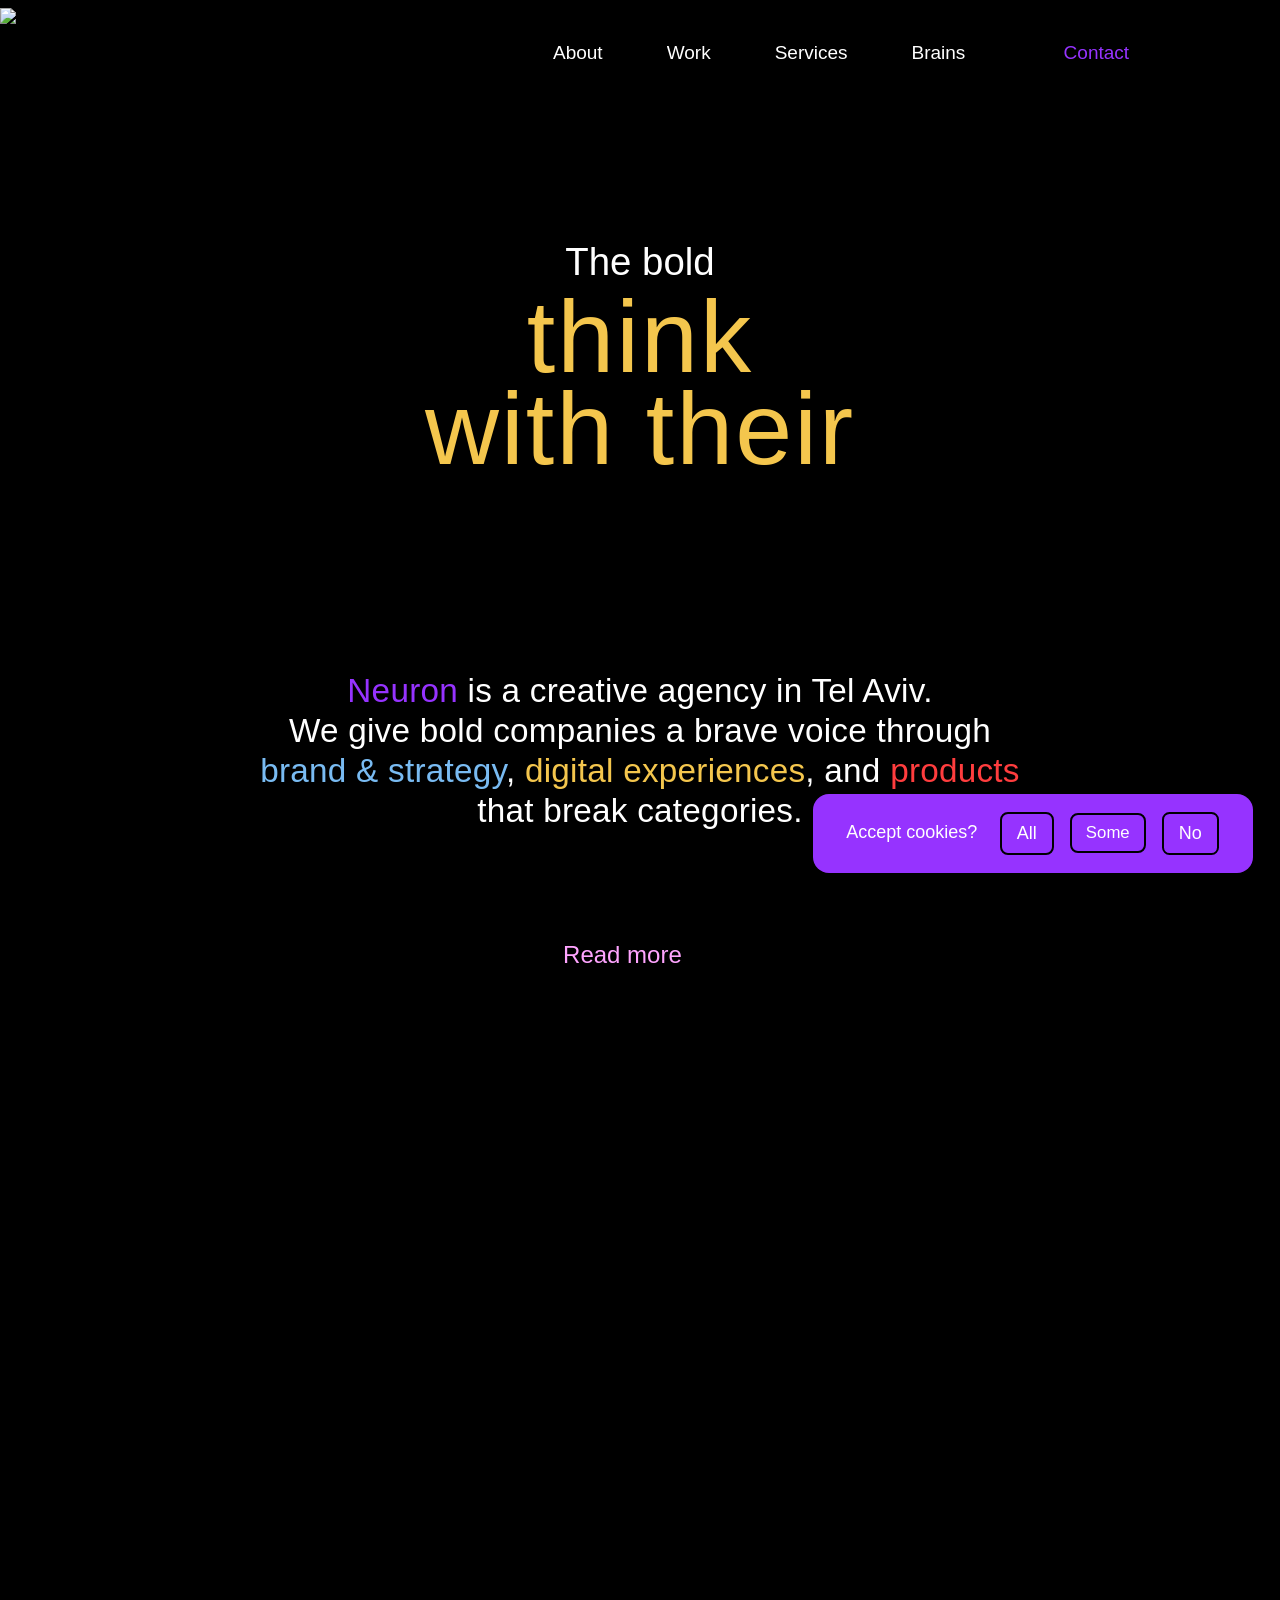
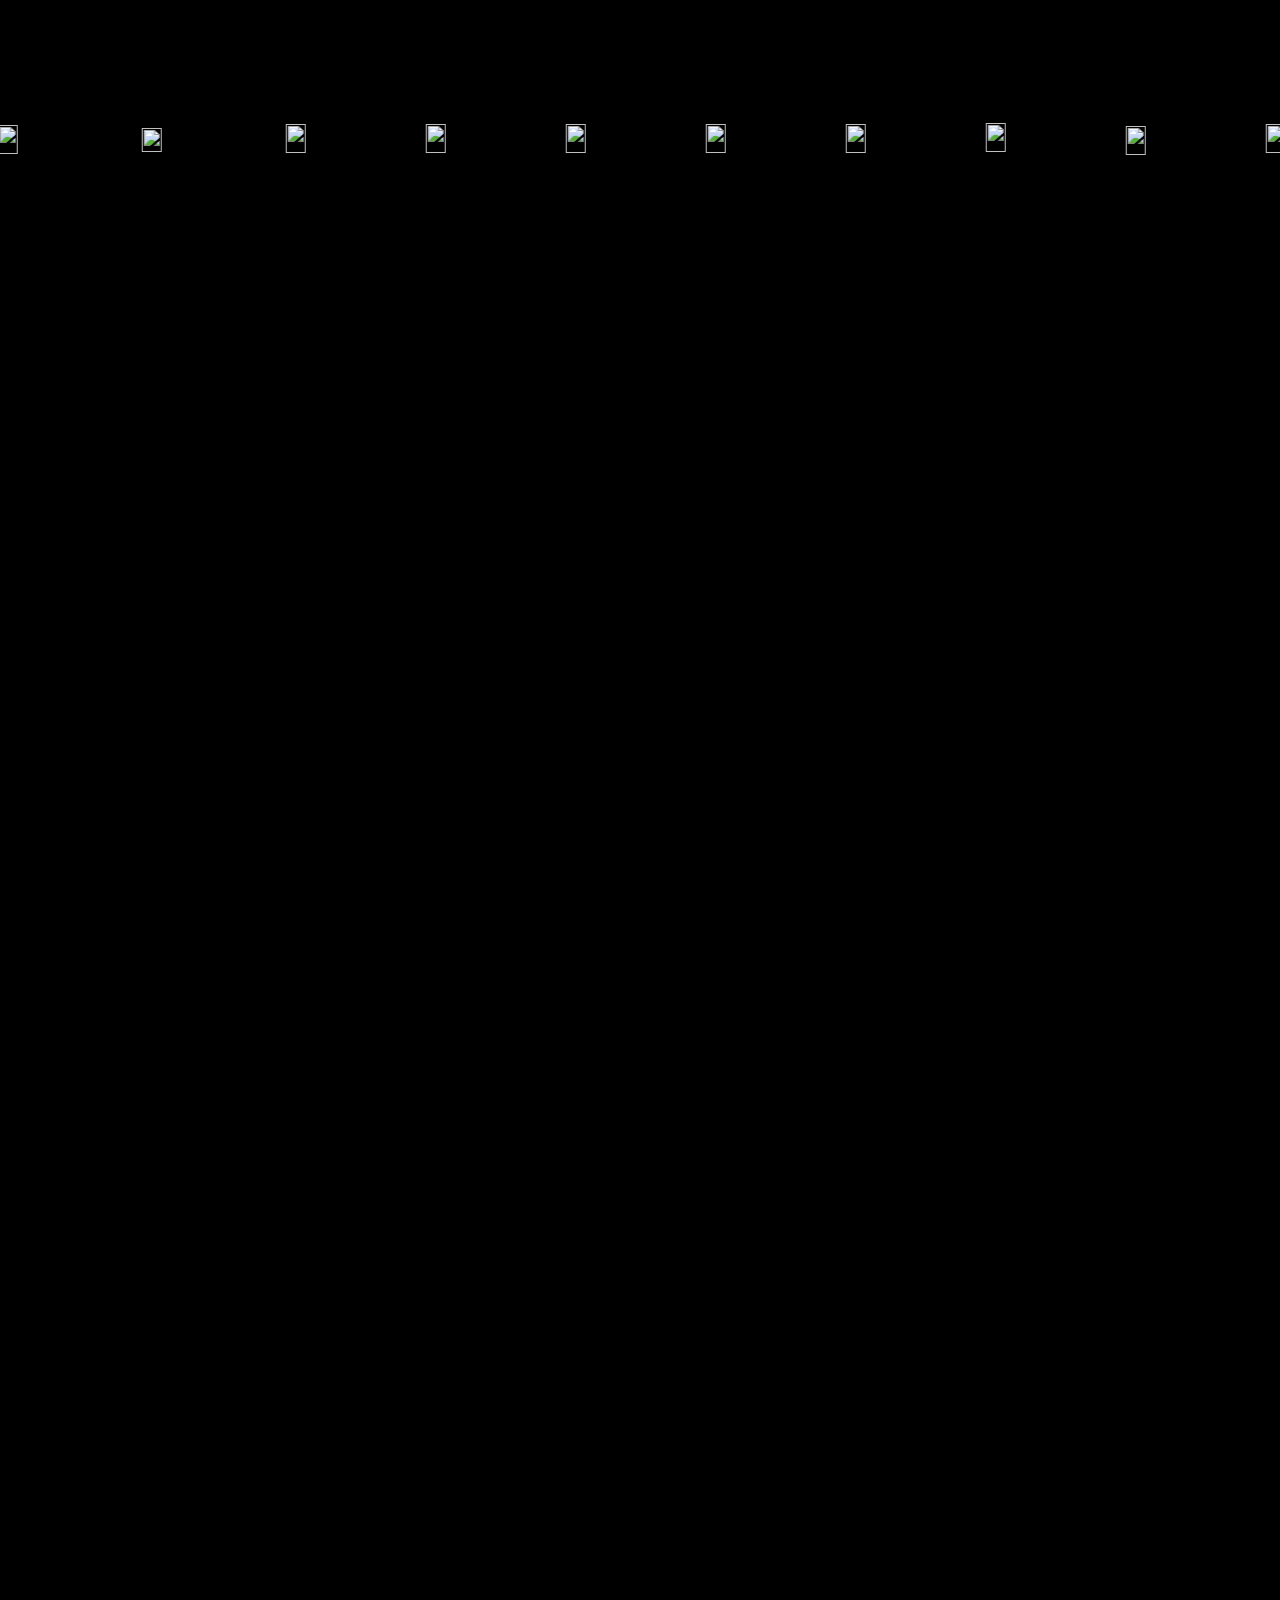
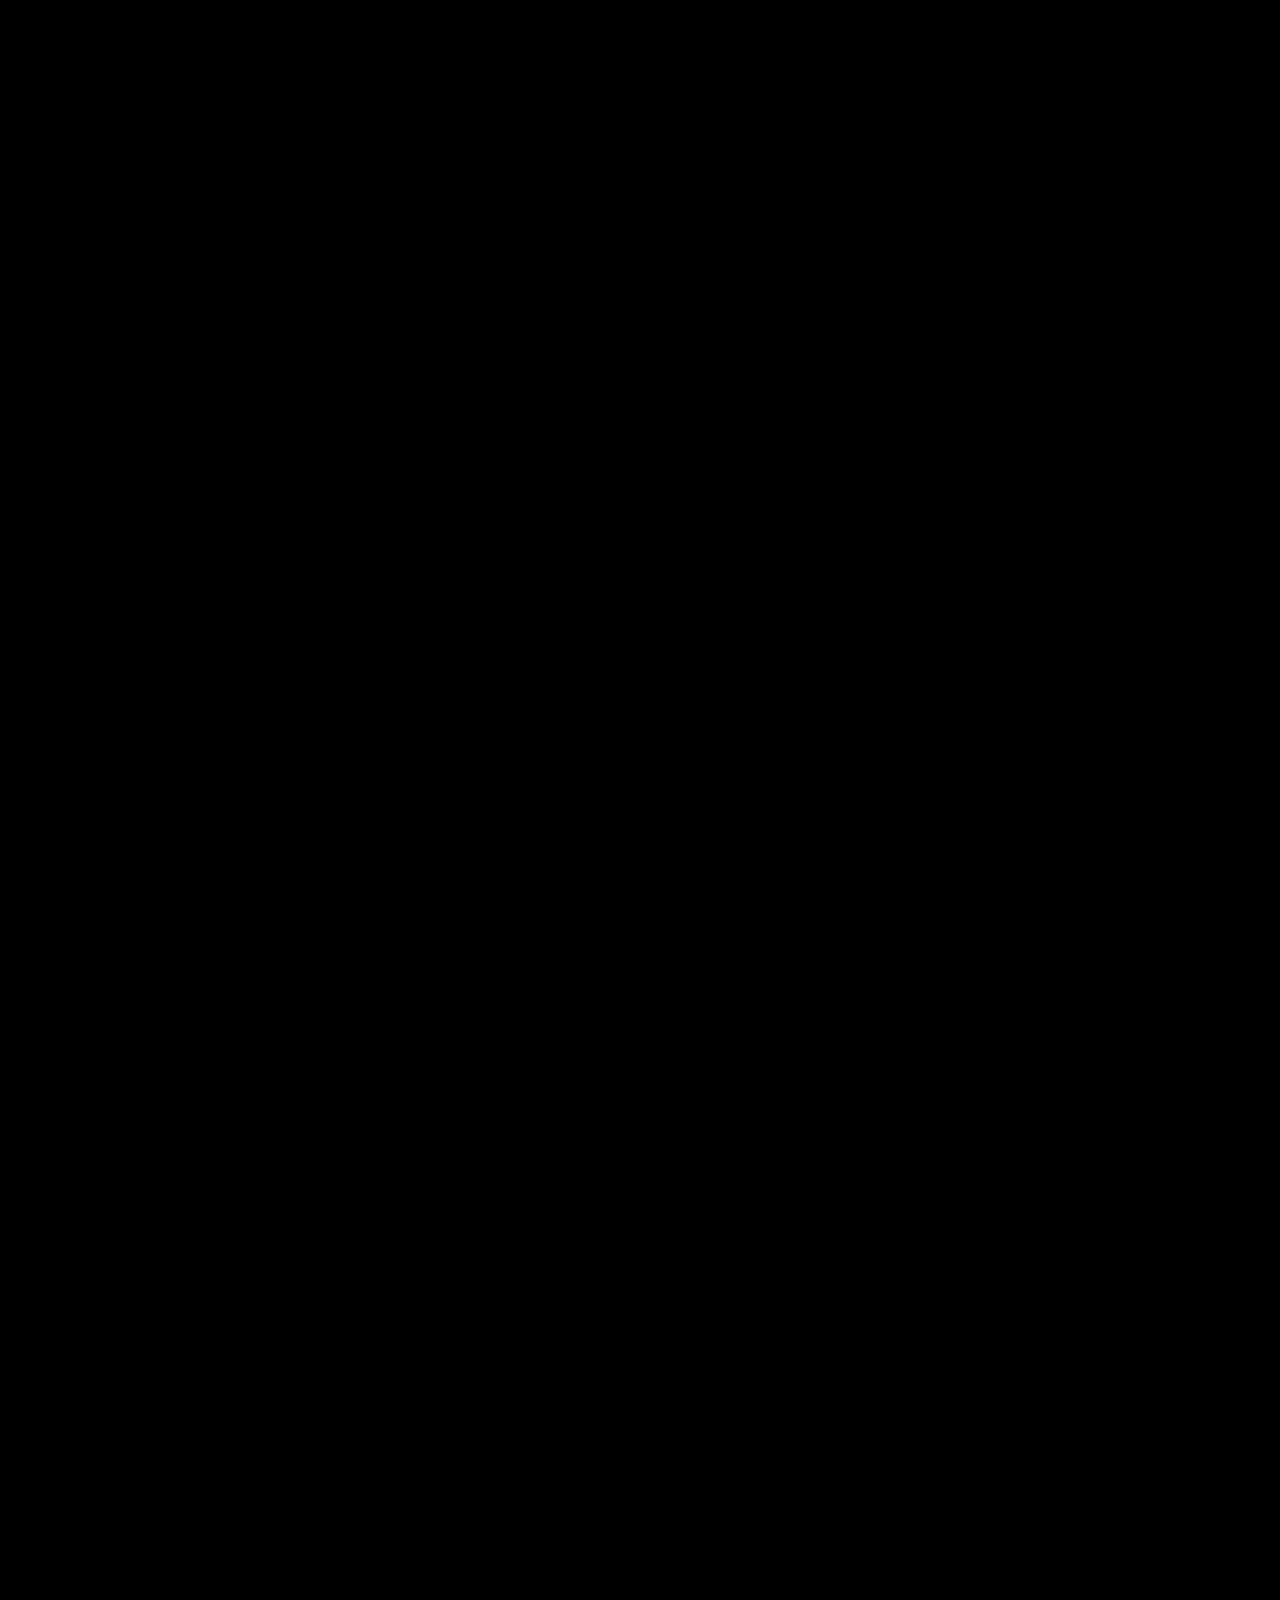
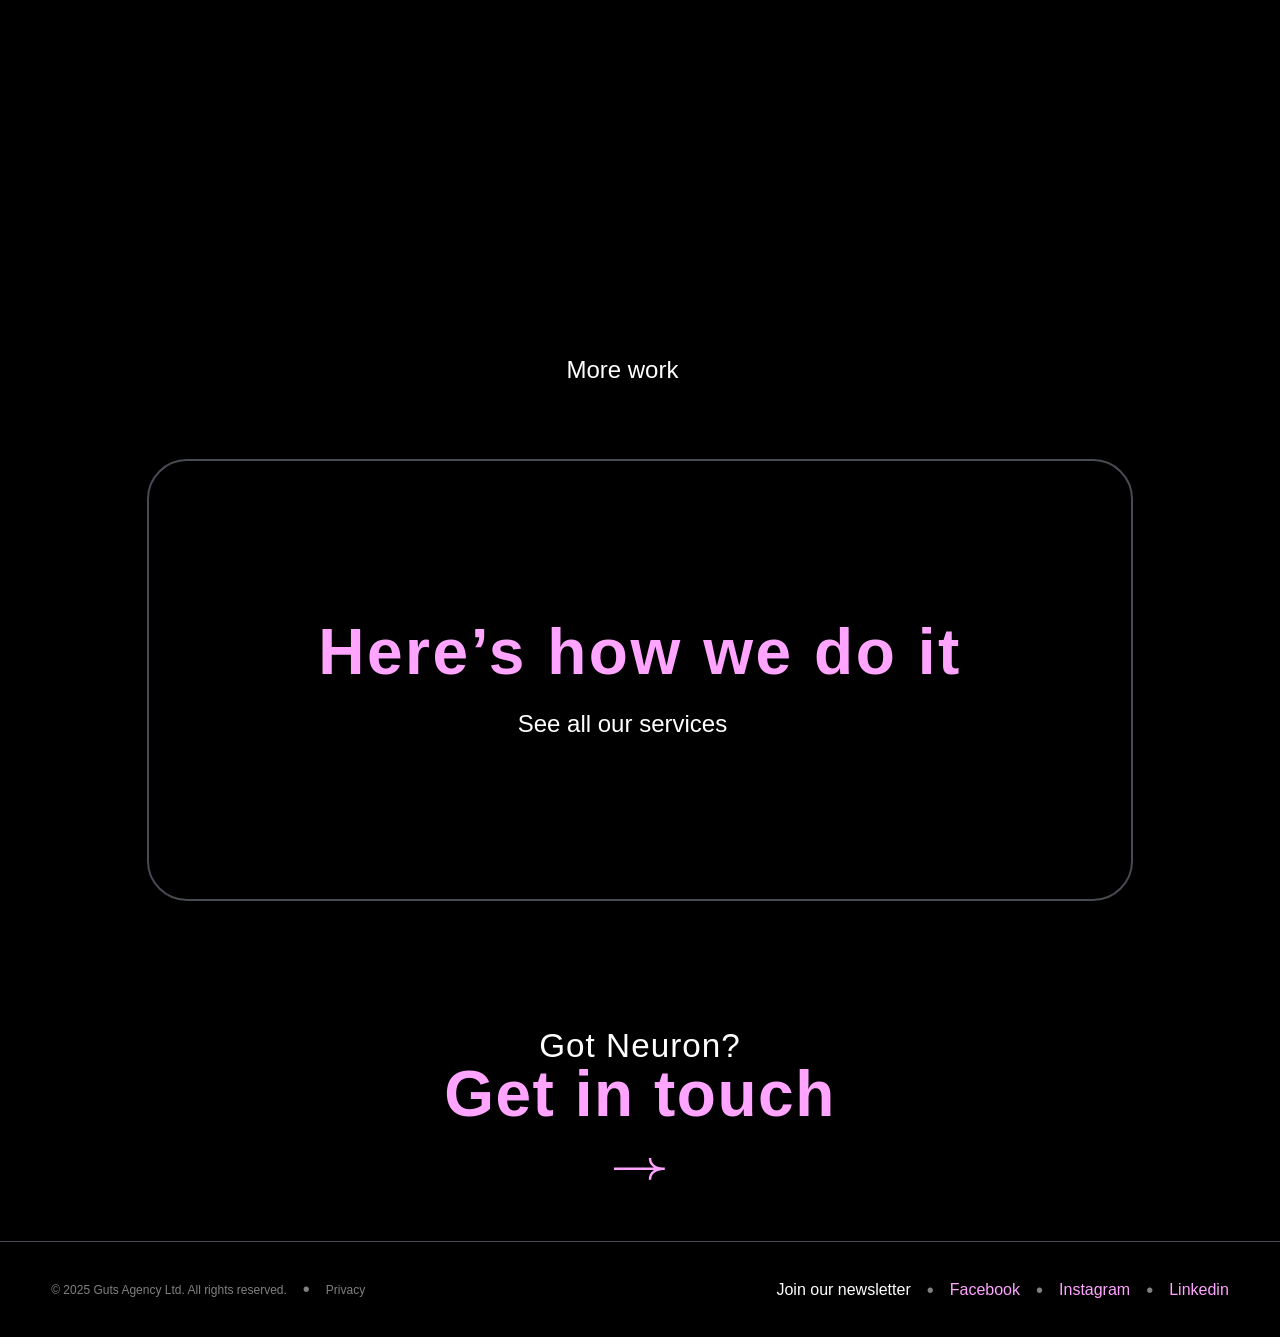
==== index.html @ 6144b33c "أضفت ملفات HTML و CSS و JS الأساسية للموقع" ====
<!DOCTYPE html>
<html data-wf-domain="www.neuron.com" data-wf-page="63ac3777ce1c7dd7caefc311" data-wf-site="6285e77eaf03d3b5e63ee110">

<head>
  <meta charset="utf-8" />
  <title>Neuron | Neurony branding, products, and creative</title>
  <meta
    content="Neuron is a creative  in Tel Aviv. We give bold companies a brave voice through brand &amp; strategy, digital experiences, and products that break categories."
    name="description" />
  <meta content="Neuron  | Neurony branding, products, and creative" property="og:title" />
  <meta
    content="Neuron is a creative  in Tel Aviv. We give bold companies a brave voice through brand &amp; strategy, digital experiences, and products that break categories."
    property="og:description" />
  <meta
    content="https://cdn.prod.website-files.com/6285e77eaf03d3b5e63ee110/63b3013b51c90ab93567d6e2_share_img-homepage.jpg"
    property="og:image" />
  <meta content="Neuron  | Neurony branding, products, and creative" property="twitter:title" />
  <meta
    content="Neuron is a creative  in Tel Aviv. We give bold companies a brave voice through brand &amp; strategy, digital experiences, and products that break categories."
    property="twitter:description" />
  <meta property="twitter:image" />
  <meta property="og:type" content="website" />
  <meta content="summary_large_image" name="twitter:card" />
  <meta content="width=device-width, initial-scale=1" name="viewport" />
  <meta content="google-site-verification=HWVooDRcCNXspdH5aUqvcR4MSFHI0IQrtNhfMqhxkMk"
    name="google-site-verification" />
  <meta content="Webflow" name="generator" />
  <link href="assets/css/guts-agency.webflow.shared.c053893ec.css" rel="stylesheet" type="text/css" />
  <script
    type="text/javascript">!function (o, c) { var n = c.documentElement, t = " w-mod-"; n.className += t + "js", ("ontouchstart" in o || o.DocumentTouch && c instanceof DocumentTouch) && (n.className += t + "touch") }(window, document);</script>
  <link href="assets/images/png/629928ba2c8aa362a0d4c4de_Frame%204809543032.png" rel="shortcut icon"
    type="image/x-icon" />
  <link href="assets/images/png/629928bcb7e9b66288d59b13_Frame%2048095430256.png" rel="apple-touch-icon" />
  <script async="" src="https://www.googletagmanager.com/gtag/js?id=G-NE42C6LB3F"></script>
  <script
    type="text/javascript">window.dataLayer = window.dataLayer || []; function gtag() { dataLayer.push(arguments); } gtag('js', new Date()); gtag('config', 'G-NE42C6LB3F', { 'anonymize_ip': false });</script>
  <script>(function (w, d, s, l, i) {
      w[l] = w[l] || []; w[l].push({
        'gtm.start':
          new Date().getTime(), event: 'gtm.js'
      }); var f = d.getElementsByTagName(s)[0],
        j = d.createElement(s), dl = l != 'dataLayer' ? '&l=' + l : ''; j.async = true; j.src =
          'https://www.googletagmanager.com/gtm.js?id=' + i + dl; f.parentNode.insertBefore(j, f);
    })(window, document, 'script', 'dataLayer', 'GTM-M6JZJZ2');</script>

  <meta name="facebook-domain-verification" content="a6b3c4kss7ytkvg7rxqf8xr270u40v" />

  <script async src="assets/js/fs-cc.js"></script>

  <style>
    /*width*/
    ::-webkit-scrollbar {
      width: 8px;
    }

    /*track*/
    ::-webkit-scrollbar-track {
      background: rgba(73, 75, 82);
    }

    /*thumb*/
    ::-webkit-scrollbar-thumb {
      background: rgb(128, 128, 128);
      border-radius: 25px;
    }
  </style>

  <img src="https://tracker.metricool.com/c3po2bfb.png?hash=43a7fb3f781660a9ca2c0568c148676b" />

  <meta name="google-site-verification" content="YXSY5AWu3lW11X3FQweHPdbFUGj7ex2582zAkmVRCrk" />

  <script async src="assets/js/fs-cc.js"></script>
</head>

<body class="body-homepage">
  <div class="hide w-embed">
    <style>
      body {
        -webkit-font-smoothing: antialiased;
        -moz-font-smoothing: antialiased;
        -o-font-smoothing: antialiased;
      }
    </style>
  </div>
  <div class="popups-div">
    <div data-w-id="f47ddc30-2517-854f-769a-cee9635eef1b" style="opacity:0" class="popup-overlay">
      <div data-w-id="de109a48-7e77-6f4d-3b7c-0e753d0c5848" style="opacity:0" class="subscribe-popup">
        <div class="popup-div">
          <div class="div-block-symbol">
            <div class="suns-popyp-text">Join our newsletter</div><a data-w-id="e4c741bc-c71a-f162-c61c-ddf8ae6763eb"
              href="#" class="link-block-18 w-inline-block"><img
                src="assets/images/svg/643c1be29aaee65b8fd0144e_Frame%2048095707.svg" loading="lazy" alt=""
                class="image-86" /></a>
          </div>
          <div class="form-block-popup w-form">
            <form id="wf-form-Subscribe-Form" name="wf-form-Subscribe-Form" data-name="Subscribe Form" action=""
              method="post" class="form-3 navbar" data-wf-page-id="63ac3777ce1c7dd7caefc311"
              data-wf-element-id="de109a48-7e77-6f4d-3b7c-0e753d0c5851"
              data-turnstile-sitekey="0x4AAAAAAAQTptj2So4dx43e"><input class="text-field popup w-input" maxlength="256"
                name="EMAIL" data-name="EMAIL" placeholder="Your email" type="email" id="EMAIL-4" required="" /><input
                type="submit" data-wait="Please wait..." class="subscribe-button popup w-button" value="Subscribe" />
            </form>
            <div class="success-message-5 popup w-form-done">
              <div class="text-block-33">See you in your inbox!</div>
            </div>
            <div class="error-message-5 popup w-form-fail">
              <div class="text-block-34">Email invalid</div>
            </div>
          </div>
        </div>
      </div>
    </div>
    <div fs-cc="banner" class="ck-cookie-w">
      <div class="cookie-modal_component home">
        <div class="cookie-modal_styles w-embed">
          <style>
            .ck-preference__scroll-w::-webkit-scrollbar {
              display: none;
            }

            .ck-preference__scroll-w {
              -ms-overflow-style: none;
              scrollbar-width: none;
            }
          </style>
        </div>
        <div class="cookie-modal_content-wrap is-small">
          <div class="cookie-modal_description home">Accept cookies?</div>
          <div class="cookie-modal_title is-small hide">Cookie Settings</div>
        </div>
        <div class="cookie-modal_button-wrap is-small"><a fs-cc="allow" href="#"
            class="cookie-modal_button w-inline-block">
            <div class="cookie-modal_button_text">All</div>
          </a><a fs-cc="open-preferences" href="#" class="cookie-modal_button is-secondary w-inline-block">
            <div class="cookie-modal_button_text">Some</div>
          </a><a fs-cc="close" href="#" class="cookie-modal_closebutton w-inline-block">
            <div class="cookie-modal_closebutton_line is-left hide"></div>
            <div class="cookie-modal_closebutton_line is-right hide"></div>
            <div class="screenreader-only">Close Cookie Popup</div>
            <div class="cookie-modal_button_text">No</div>
          </a></div>
      </div>
    </div>
  </div>
  <div id="header"></div>

  <div class="menu-button-2 w-nav-button">
    <div class="w-icon-nav-menu"></div>
  </div>
  </div>
  </div>
  </div>
  </div>
  <div class="homepage-hero">
    <div class="div-block-82"><img src="assets/images/svg/63ac70f4dd43e201155d3001_Line%20237%20(Stroke).svg"
        loading="lazy" data-w-id="7e528644-def8-d19f-998b-b3ced5d57105" alt="" class="image-64" />
      <div class="text-block-44">The bold</div><img
        src="assets/images/svg/63ac7106eb96a7dc8caea98f_Group%2048095541.svg" loading="lazy"
        data-w-id="aa144391-07c1-2f36-90ad-71f61aaa7dfb" alt="" class="image-65" />
    </div>
    <div class="text-block-2">think<br />with their</div><img
      src="assets/images/svg/63563d73afc166bb780d049f_logo-guts-large.svg" loading="lazy" alt="" class="image-61" /><img
      src="assets/images/svg/6285ff8e417d9c4353bde761_Logo-Guts%20G.svg" loading="lazy" alt="" class="image" /><img
      src="assets/images/svg/6285ff8e417d9c4353bde761_Logo-Guts%20G.svg" loading="lazy" alt=""
      class="image image-26" /><img src="assets/images/svg/6285ff8e417d9c4353bde761_Logo-Guts%20G.svg" loading="lazy"
      alt="" class="image" />
    <div class="circules_hero" data-w-id="9e13a3cc-4a0a-d4df-40f4-31519acc317b" data-animation-type="lottie"
      data-src="https://cdn.prod.website-files.com/6285e77eaf03d3b5e63ee110/6358fdd23c2bb803232effab_circles_hero.json"
      data-loop="1" data-direction="1" data-autoplay="1" data-is-ix2-target="0" data-renderer="svg" data-duration="0">
    </div>
    <div class="circules_hero mobile" data-w-id="31258e6b-8c16-a76a-8639-816a9cb51745" data-animation-type="lottie"
      data-src="https://cdn.prod.website-files.com/6285e77eaf03d3b5e63ee110/635a689e5f1f0a3512b09b77_circles_hero_mobile.json"
      data-loop="1" data-direction="1" data-autoplay="1" data-is-ix2-target="0" data-renderer="svg" data-duration="0">
    </div>
    <div class="hero-zigzag-lottie" data-w-id="a02ef040-a23f-87f7-de80-a20c82321135" data-animation-type="lottie"
      data-src="https://cdn.prod.website-files.com/6285e77eaf03d3b5e63ee110/6395fefd3a8b11bebb47b37c_guts%20homepage%20hero%20lottie%20zigzag.json"
      data-loop="1" data-direction="1" data-autoplay="1" data-is-ix2-target="0" data-renderer="svg"
      data-default-duration="4" data-duration="0"></div>
    <div class="hero-zigzag-lottie mobile" data-w-id="95bff94b-a8a3-61d2-6eae-7d3f530ab3f4" data-animation-type="lottie"
      data-src="https://cdn.prod.website-files.com/6285e77eaf03d3b5e63ee110/6395fe99883c859efee24d08_guts%20homepage%20hero%20lottie%20zigzag.json"
      data-loop="1" data-direction="1" data-autoplay="1" data-is-ix2-target="0" data-renderer="svg" data-duration="0">
    </div>
  </div>
  <div class="section-3">
    <div class="div-block-92">
      <h1 class="text-block-5"><span class="text-span-4">Neuron</span> is a creative agency in Tel Aviv.<br />We give
        bold
        companies a brave voice through<span class="text-span-3"> brand &amp; strategy</span>, <span
          class="text-span-2">digital experiences</span>, and <span class="text-span">products</span> that break
        categories.</h1>
      <div class="text-block-5 mobile"><span class="text-span-4">Neuron</span> is a creative agency<br /> in Tel Aviv.
        We
        give bold companies a brave voice through<span class="text-span-3"> brand &amp; strategy</span>, <span
          class="text-span-2">digital experiences</span>, <br />and <span class="text-span">products</span> that
        <br />break categories.
      </div><a data-w-id="4ed3075b-8c0f-1b34-bca3-257887eaab0b" href="about.html" class="link-block w-inline-block">
        <div class="text-block-6">Read more</div><img src="assets/images/svg/6286552828299427ac0701b1_Pink%20arrow.svg"
          loading="lazy" alt="" class="image-2" />
      </a>
    </div>
  </div>
  <div class="lp-fullwidth-img bottom-4-vw"><img src="assets/images/jpg/6356372a1bb1a23270e5c32d_google%20wide.jpg"
      loading="lazy" width="1440" sizes="100vw" alt=""
      srcset="assets/images/jpg/6356372a1bb1a23270e5c32d_google%20wide-p-500.jpg 500w, assets/images/jpg/6356372a1bb1a23270e5c32d_google%20wide-p-800.jpg 800w, assets/images/jpg/6356372a1bb1a23270e5c32d_google%20wide-p-1080.jpg 1080w, assets/images/jpg/6356372a1bb1a23270e5c32d_google%20wide-p-1600.jpg 1600w, assets/images/jpg/6356372a1bb1a23270e5c32d_google%20wide-p-2000.jpg 2000w, assets/images/jpg/6356372a1bb1a23270e5c32d_google%20wide-p-2600.jpg 2600w, assets/images/jpg/6356372a1bb1a23270e5c32d_google%20wide.jpg 2880w"
      class="image-58 hide" />
    <div class="html-embed-9 home-teaser w-embed w-iframe"><iframe
        src="https://player.vimeo.com/video/765443684?background=0;h=b500066338&amp;badge=0&amp;autoplay=1&amp;muted=1&amp;loop=1&amp;autopause=0&amp;player_id=0&amp;app_id=58479"
        height=100% width=100% frameborder="0" allow="autoplay; fullscreen; picture-in-picture;"
        allowfullscreen></iframe></div>
  </div>
  <div>
    <section class="section-logo">
      <div
        style="-webkit-transform:translate3d(0%, null, null) scale3d(1, 1, 1) rotateX(0) rotateY(0) rotateZ(0) skew(0, 0);-moz-transform:translate3d(0%, null, null) scale3d(1, 1, 1) rotateX(0) rotateY(0) rotateZ(0) skew(0, 0);-ms-transform:translate3d(0%, null, null) scale3d(1, 1, 1) rotateX(0) rotateY(0) rotateZ(0) skew(0, 0);transform:translate3d(0%, null, null) scale3d(1, 1, 1) rotateX(0) rotateY(0) rotateZ(0) skew(0, 0);transform-style:preserve-3d"
        class="page-padding s0">
        <div class="logo_component-slider"><img src="assets/images/svg/63566c231de7b54842c578ad_Google%20logo.svg"
            loading="lazy" width="300" alt="" class="logo-slider-img google" /><img
            src="assets/images/svg/63566c23a0f03642e35322b7_Vector.svg" loading="lazy" width="300" alt=""
            class="logo-slider-img hp" /><img src="assets/images/svg/63566c23a0f036ea565322b6_logo.svg" loading="lazy"
            width="250" alt="" class="logo-slider-img" /><img
            src="assets/images/svg/63566c23f7ae015c7f7450b9_Frame%2048095594.svg" loading="lazy" width="300" alt=""
            class="logo-slider-img" /><img src="assets/images/svg/63566c23f7ae010eee7450ba_Frame.svg" loading="lazy"
            width="300" alt="" class="logo-slider-img" /><img
            src="assets/images/svg/63566c230fc8fb844acc0c25_Forter_logo%201.svg" loading="lazy" width="300" alt=""
            class="logo-slider-img" /><img src="assets/images/svg/63566c238d91c651b1edd97e_Frame%2048095595.svg"
            loading="lazy" width="300" alt="" class="logo-slider-img" /><img
            src="assets/images/svg/63566c23df41cd91eac0cd04_Frame-1.svg" loading="lazy" width="300" alt=""
            class="logo-slider-img finaro" /><img src="assets/images/svg/63566c23286bce9f61012467_Frame%2048095596.svg"
            loading="lazy" width="300" alt="" class="logo-slider-img spear" /><img
            src="assets/images/svg/63566c230a2e480703dfb7f5_Frame%2048095597.svg" loading="lazy" width="300" alt=""
            class="logo-slider-img" /><img src="assets/images/svg/63566c230a2e482cf7dfb7f6_Frame%2048095598.svg"
            loading="lazy" width="300" alt="" class="logo-slider-img" /><img
            src="assets/images/svg/63566c2345292019e50deab3_Frame%2048095599.svg" loading="lazy" width="300" alt=""
            class="logo-slider-img" /><img src="assets/images/svg/63566c238d91c69375edd97f_Frame%2048095600.svg"
            loading="lazy" width="300" alt="" class="logo-slider-img paybox" /><img
            src="assets/images/svg/63566c239eb027052d3178ca_Cal_logo_2019%201.svg" loading="lazy" width="300" alt=""
            class="logo-slider-img cal" /><img src="assets/images/svg/667044835d7f4c790533e939_Delta%20galil.svg"
            loading="lazy" width="Auto" alt="" class="logo-slider-img delta" /><img
            src="assets/images/svg/6670448320fe5583caab8494_Checkmarx%20logo.svg" loading="lazy" width="300" alt=""
            class="logo-slider-img" /></div>
        <div class="div-block-77">
          <div class="logo_component-slider"><img src="assets/images/svg/63566c231de7b54842c578ad_Google%20logo.svg"
              loading="lazy" width="300" alt="" class="logo-slider-img google" /><img
              src="assets/images/svg/63566c23a0f03642e35322b7_Vector.svg" loading="lazy" width="300" alt=""
              class="logo-slider-img hp" /><img src="assets/images/svg/63566c23a0f036ea565322b6_logo.svg" loading="lazy"
              width="250" alt="" class="logo-slider-img" /><img
              src="assets/images/svg/63566c23f7ae015c7f7450b9_Frame%2048095594.svg" loading="lazy" width="300" alt=""
              class="logo-slider-img" /><img src="assets/images/svg/63566c23f7ae010eee7450ba_Frame.svg" loading="lazy"
              width="300" alt="" class="logo-slider-img" /><img
              src="assets/images/svg/63566c230fc8fb844acc0c25_Forter_logo%201.svg" loading="lazy" width="300" alt=""
              class="logo-slider-img" /><img src="assets/images/svg/63566c238d91c651b1edd97e_Frame%2048095595.svg"
              loading="lazy" width="300" alt="" class="logo-slider-img" /><img
              src="assets/images/svg/63566c23df41cd91eac0cd04_Frame-1.svg" loading="lazy" width="300" alt=""
              class="logo-slider-img finaro" /><img
              src="assets/images/svg/63566c23286bce9f61012467_Frame%2048095596.svg" loading="lazy" width="300" alt=""
              class="logo-slider-img spear" /><img src="assets/images/svg/63566c230a2e480703dfb7f5_Frame%2048095597.svg"
              loading="lazy" width="300" alt="" class="logo-slider-img" /><img
              src="assets/images/svg/63566c230a2e482cf7dfb7f6_Frame%2048095598.svg" loading="lazy" width="300" alt=""
              class="logo-slider-img" /><img src="assets/images/svg/63566c2345292019e50deab3_Frame%2048095599.svg"
              loading="lazy" width="300" alt="" class="logo-slider-img" /><img
              src="assets/images/svg/63566c238d91c69375edd97f_Frame%2048095600.svg" loading="lazy" width="300" alt=""
              class="logo-slider-img paybox" /><img
              src="assets/images/svg/63566c239eb027052d3178ca_Cal_logo_2019%201.svg" loading="lazy" width="300" alt=""
              class="logo-slider-img cal" /><img src="assets/images/svg/667044835d7f4c790533e939_Delta%20galil.svg"
              loading="lazy" width="Auto" alt="" class="logo-slider-img delta" /><img
              src="assets/images/svg/6670448320fe5583caab8494_Checkmarx%20logo.svg" loading="lazy" width="300" alt=""
              class="logo-slider-img" /></div>
        </div>
      </div>
    </section>
  </div>
  <div class="projects-new homepage">
    <div class="w-layout-grid projects-grid">
      <div id="w-node-_3e13e0ff-340d-8cb3-d1f8-3d801d84198b-caefc311" class="project-div img google"><a
          href="works/hp-drupa.html" class="hover-div w-inline-block">
          <div class="description-div">
            <div class="project-title-copy">HP Drupa</div>
            <div class="project-discription">Visual storytelling at the Olympics of print</div>
          </div>
        </a><img src="assets/images/png/67586eff661178ed03fd108c_Drupa%20Thumbnail%20.png" loading="lazy"
          sizes="(max-width: 991px) 100vw, 92vw" width="1360" alt=""
          srcset="assets/images/png/67586eff661178ed03fd108c_Drupa%20Thumbnail%20-p-500.png 500w, assets/images/png/67586eff661178ed03fd108c_Drupa%20Thumbnail%20-p-800.png 800w, assets/images/png/67586eff661178ed03fd108c_Drupa%20Thumbnail%20-p-1080.png 1080w, assets/images/png/67586eff661178ed03fd108c_Drupa%20Thumbnail%20-p-1600.png 1600w, assets/images/png/67586eff661178ed03fd108c_Drupa%20Thumbnail%20-p-2000.png 2000w, assets/images/png/67586eff661178ed03fd108c_Drupa%20Thumbnail%20.png 2720w"
          class="project-img" /></div>
      <div id="w-node-_8e2e5632-11ae-01c0-edcd-330f098684f6-caefc311" class="project-div img"><a href="works/baz.html"
          class="hover-div w-inline-block">
          <div class="description-div">
            <div class="project-title-copy">Baz</div>
            <div class="project-discription">Branding a devtool with a human twist</div>
          </div>
        </a>
        <div class="project-video home forsight w-embed w-iframe"><iframe
            src="https://player.vimeo.com/video/1045260110?background=1" width="100%" height="100%" frameborder="0"
            allow="autoplay; fullscreen; picture-in-picture" allowfullscreen></iframe></div>
      </div>
      <div id="w-node-_1f81b1cd-ec13-f7a2-192d-e1de111d096c-caefc311" class="project-div img"><a href="works/xtend.html"
          class="hover-div w-inline-block">
          <div class="description-div">
            <div class="project-title-copy">Evigence</div>
            <div class="project-discription">Making the world a fresher place with Evigence</div>
          </div>
        </a><img src="assets/images/webp/67a104a79d62f034d77478aa_1081.webp" loading="lazy"
          sizes="(max-width: 991px) 100vw, 92vw" width="660" alt=""
          srcset="assets/images/webp/67a104a79d62f034d77478aa_1081-p-500.webp 500w, assets/images/webp/67a104a79d62f034d77478aa_1081-p-800.webp 800w, assets/images/webp/67a104a79d62f034d77478aa_1081-p-1080.webp 1080w, assets/images/webp/67a104a79d62f034d77478aa_1081-p-1600.webp 1600w, assets/images/webp/67a104a79d62f034d77478aa_1081.webp 2000w"
          class="project-img" /></div>
      <div id="w-node-a219c657-fdcf-e478-3c41-90d5df170ced-caefc311" class="project-div img google"><a
          href="works/darrow.html" class="hover-div w-inline-block">
          <div class="description-div">
            <div class="project-title-copy">Darrow</div>
            <div class="project-discription">Telling Darrow&#x27;s story of AI-powered justice</div>
          </div>
        </a><img src="assets/images/webp/67b1b2fa559397ad54986b2c_Thumbnail%20op3.webp" loading="lazy"
          sizes="(max-width: 991px) 100vw, 92vw" width="1360" alt=""
          srcset="assets/images/webp/67b1b2fa559397ad54986b2c_Thumbnail%20op3-p-500.webp 500w, assets/images/webp/67b1b2fa559397ad54986b2c_Thumbnail%20op3-p-800.webp 800w, assets/images/webp/67b1b2fa559397ad54986b2c_Thumbnail%20op3-p-1080.webp 1080w, assets/images/webp/67b1b2fa559397ad54986b2c_Thumbnail%20op3-p-1600.webp 1600w, assets/images/webp/67b1b2fa559397ad54986b2c_Thumbnail%20op3-p-2000.webp 2000w, assets/images/webp/67b1b2fa559397ad54986b2c_Thumbnail%20op3-p-2600.webp 2600w, assets/images/webp/67b1b2fa559397ad54986b2c_Thumbnail%20op3.webp 2720w"
          class="project-img" /></div>
      <div id="w-node-c0b95240-cef0-7f8b-fa12-a1320a88acbd-caefc311" class="project-div img"><a href="works/slice.html"
          class="hover-div w-inline-block">
          <div class="description-div">
            <div class="project-title-copy">Slice</div>
            <div class="project-discription">Branding the most disruptive fintech company in the country</div>
          </div>
        </a>
        <div class="project-video home w-embed w-iframe"><iframe
            src="https://player.vimeo.com/video/735465071?background=1" width="100%" height="100%" frameborder="0"
            allow="autoplay; fullscreen; picture-in-picture" allowfullscreen></iframe></div>
      </div>
      <div id="w-node-_785f3a1e-83d5-ac0d-62da-c6ccb87223a8-caefc311" class="project-div img soon"><a
          href="works/dofinity.html" class="hover-div soon w-inline-block">
          <div class="description-div soon">
            <div class="project-title-copy soon">Dofinity</div>
            <div class="project-discription soon">Overcoming the built-to-break trend with Dofinity</div>
          </div>
        </a><img src="assets/images/webp/67a106270ad107e701692e9e_thumbdnial.webp" loading="lazy" width="660"
          sizes="(max-width: 991px) 100vw, 92vw" alt=""
          srcset="assets/images/webp/67a106270ad107e701692e9e_thumbdnial-p-500.webp 500w, assets/images/webp/67a106270ad107e701692e9e_thumbdnial-p-800.webp 800w, assets/images/webp/67a106270ad107e701692e9e_thumbdnial-p-1080.webp 1080w, assets/images/webp/67a106270ad107e701692e9e_thumbdnial.webp 1320w"
          class="project-img soon" /></div>
      <div id="w-node-e64d7264-6ae0-76fb-2a6c-f6a7a78f7c5a-caefc311" class="project-div img google"><a
          href="works/google-cloud.html" class="hover-div w-inline-block">
          <div class="description-div">
            <div class="project-title-copy">Google Cloud</div>
            <div class="project-discription">Bringing Google Cloud&#x27;s regional launch to the national spotlight
            </div>
          </div>
        </a><img src="assets/images/jpg/62f8c7f4992cf4c409ddb7fa_Google%20thumbnail2.jpg" loading="lazy"
          sizes="(max-width: 991px) 100vw, 92vw" width="1360" alt=""
          srcset="assets/images/jpg/62f8c7f4992cf4c409ddb7fa_Google%20thumbnail2-p-500.jpg 500w, assets/images/jpg/62f8c7f4992cf4c409ddb7fa_Google%20thumbnail2-p-800.jpg 800w, assets/images/jpg/62f8c7f4992cf4c409ddb7fa_Google%20thumbnail2-p-1080.jpg 1080w, assets/images/jpg/62f8c7f4992cf4c409ddb7fa_Google%20thumbnail2-p-1600.jpg 1600w, assets/images/jpg/62f8c7f4992cf4c409ddb7fa_Google%20thumbnail2-p-2000.jpg 2000w, assets/images/jpg/62f8c7f4992cf4c409ddb7fa_Google%20thumbnail2-p-2600.jpg 2600w, assets/images/jpg/62f8c7f4992cf4c409ddb7fa_Google%20thumbnail2.jpg 2720w"
          class="project-img" /></div>
      <div id="w-node-_8ed48bac-47ac-5edf-c17f-b4fedad1bb4a-caefc311" class="project-div img"><a href="works/fair.html"
          class="hover-div w-inline-block">
          <div class="description-div">
            <div class="project-title-copy">Fair</div>
            <div class="project-discription">Building the first fair investment platform in Israel</div>
          </div>
        </a><img src="assets/images/jpg/62e136b0b0ab6efeda8bdb94_Fair%20Thumbnail.jpg" loading="lazy"
          sizes="(max-width: 991px) 100vw, 92vw" width="1360" alt=""
          srcset="assets/images/jpg/62e136b0b0ab6efeda8bdb94_Fair%20Thumbnail-p-500.jpg 500w, assets/images/jpg/62e136b0b0ab6efeda8bdb94_Fair%20Thumbnail-p-800.jpg 800w, assets/images/jpg/62e136b0b0ab6efeda8bdb94_Fair%20Thumbnail-p-1080.jpg 1080w, assets/images/jpg/62e136b0b0ab6efeda8bdb94_Fair%20Thumbnail-p-1600.jpg 1600w, assets/images/jpg/62e136b0b0ab6efeda8bdb94_Fair%20Thumbnail-p-2000.jpg 2000w, assets/images/jpg/62e136b0b0ab6efeda8bdb94_Fair%20Thumbnail-p-2600.jpg 2600w, assets/images/jpg/62e136b0b0ab6efeda8bdb94_Fair%20Thumbnail.jpg 2720w"
          class="project-img" /></div>
    </div>
    <div class="div-block-9"><a data-w-id="0cdd663d-8fc4-0703-3aa8-54c59eb859e7" href="works.html"
        class="link-block w-inline-block">
        <div class="text-block-6 white">More work</div><img
          src="assets/images/svg/628644085f5cc306652ab43e_Guts%20arrow%20small.svg" loading="lazy" alt=""
          class="image-2" />
      </a></div>
  </div>
  <div class="projects-mobile homepage">
    <div class="w-layout-grid projects-mobile-grid home">
      <div id="w-node-_633ebb76-4be9-70c3-86c8-5b3356abb315-caefc311" class="project-div img google"><a
          href="works/hp-drupa.html" class="hover-div w-inline-block">
          <div class="description-div">
            <div class="project-title-copy">HP Drupa</div>
            <div class="project-discription">Bringing Google Cloud&#x27;s regional launch to the national spotlight
            </div>
          </div>
        </a><img src="assets/images/webp/67a10f5f8681e46be3962486_Frame%2048096555.webp" loading="lazy"
          sizes="(max-width: 479px) 93vw, (max-width: 991px) 92vw, 100vw" width="328" alt=""
          srcset="assets/images/webp/67a10f5f8681e46be3962486_Frame%2048096555-p-500.webp 500w, assets/images/webp/67a10f5f8681e46be3962486_Frame%2048096555-p-800.webp 800w, assets/images/webp/67a10f5f8681e46be3962486_Frame%2048096555-p-1080.webp 1080w, assets/images/webp/67a10f5f8681e46be3962486_Frame%2048096555-p-1600.webp 1600w, assets/images/webp/67a10f5f8681e46be3962486_Frame%2048096555-p-2000.webp 2000w, assets/images/webp/67a10f5f8681e46be3962486_Frame%2048096555.webp 2160w"
          class="project-img" /></div>
      <div id="w-node-e7ebd7f7-7faa-342c-868f-3a76d66613aa-caefc311" class="project-div img"><a href="works/baz.html"
          class="hover-div w-inline-block">
          <div class="description-div">
            <div class="project-title-copy">Baz</div>
            <div class="project-discription">Giving a visionary idea the bold representation it deserves</div>
          </div>
        </a>
        <div class="project-video billian w-embed w-iframe"><iframe
            src="https://player.vimeo.com/video/1048308269?background=1" width="100%" height="100%" frameborder="0"
            allow="autoplay; fullscreen; picture-in-picture" allowfullscreen></iframe></div>
      </div>
      <div id="w-node-b325fdbc-8111-9f9f-29e4-c1cbe11b7393-caefc311" class="project-div img google"><a
          href="works/evigence.html" class="hover-div w-inline-block">
          <div class="description-div">
            <div class="project-title-copy">Evigence</div>
            <div class="project-discription">Bringing Google Cloud&#x27;s regional launch to the national spotlight
            </div>
          </div>
        </a><img src="assets/images/webp/67a1104bef514fee390dd3a1_Frame%201261156450.webp" loading="lazy"
          sizes="(max-width: 479px) 93vw, (max-width: 991px) 92vw, 100vw" width="328" alt=""
          srcset="assets/images/webp/67a1104bef514fee390dd3a1_Frame%201261156450-p-500.webp 500w, assets/images/webp/67a1104bef514fee390dd3a1_Frame%201261156450-p-800.webp 800w, assets/images/webp/67a1104bef514fee390dd3a1_Frame%201261156450-p-1080.webp 1080w, assets/images/webp/67a1104bef514fee390dd3a1_Frame%201261156450-p-1600.webp 1600w, assets/images/webp/67a1104bef514fee390dd3a1_Frame%201261156450-p-2000.webp 2000w, assets/images/webp/67a1104bef514fee390dd3a1_Frame%201261156450.webp 2160w"
          class="project-img" /></div>
      <div id="w-node-_847d153b-dcaf-55d8-26fb-e3ff9b886ade-caefc311" class="project-div img google"><a
          href="works/darrow.html" class="hover-div w-inline-block">
          <div class="description-div">
            <div class="project-title-copy">Darrow</div>
            <div class="project-discription">Bringing Google Cloud&#x27;s regional launch to the national spotlight
            </div>
          </div>
        </a><img src="assets/images/webp/67b1af95179ff86f42f8c1a9_Thumbnail%20mibile.webp" loading="lazy"
          sizes="(max-width: 479px) 93vw, (max-width: 991px) 92vw, 100vw" width="328" alt=""
          srcset="assets/images/webp/67b1af95179ff86f42f8c1a9_Thumbnail%20mibile-p-500.webp 500w, assets/images/webp/67b1af95179ff86f42f8c1a9_Thumbnail%20mibile-p-800.webp 800w, assets/images/webp/67b1af95179ff86f42f8c1a9_Thumbnail%20mibile-p-1080.webp 1080w, assets/images/webp/67b1af95179ff86f42f8c1a9_Thumbnail%20mibile-p-1600.webp 1600w, assets/images/webp/67b1af95179ff86f42f8c1a9_Thumbnail%20mibile-p-2000.webp 2000w, assets/images/webp/67b1af95179ff86f42f8c1a9_Thumbnail%20mibile-p-2600.webp 2600w, assets/images/webp/67b1af95179ff86f42f8c1a9_Thumbnail%20mibile.webp 2720w"
          class="project-img" /></div>
      <div id="w-node-e8bfea12-86dd-a6a2-4ec4-a888607aad65-caefc311" class="project-div img google"><a
          href="works/google-cloud.html" class="hover-div w-inline-block">
          <div class="description-div">
            <div class="project-title-copy">Google Cloud</div>
            <div class="project-discription">Bringing Google Cloud&#x27;s regional launch to the national spotlight
            </div>
          </div>
        </a><img src="assets/images/jpg/62e14388da2667fcfe111245_m%20google%20Thumbnail.jpg" loading="lazy"
          sizes="(max-width: 479px) 93vw, (max-width: 991px) 92vw, 100vw" width="328" alt=""
          srcset="assets/images/jpg/62e14388da2667fcfe111245_m%20google%20Thumbnail-p-500.jpg 500w, assets/images/jpg/62e14388da2667fcfe111245_m%20google%20Thumbnail.jpg 656w"
          class="project-img" /></div>
      <div id="w-node-_0f765421-4953-9985-eef5-225967793410-caefc311" class="project-div img"><a
          href="works/dofinity.html" class="hover-div w-inline-block">
          <div class="description-div">
            <div class="project-title-copy">Dofinity</div>
            <div class="project-discription">Branding the most disruptive fintech company in the country</div>
          </div>
        </a>
        <div class="project-video billian w-embed w-iframe"><iframe
            src="https://player.vimeo.com/video/897847851?background=1" width="100%" height="100%" frameborder="0"
            allow="autoplay; fullscreen; picture-in-picture" allowfullscreen></iframe></div>
      </div>
      <div id="w-node-_2a36f0af-6f8d-3066-d9d3-49870ab05fbe-caefc311" class="project-div img"><a href="works/slice.html"
          class="hover-div w-inline-block">
          <div class="description-div">
            <div class="project-title-copy">Slice</div>
            <div class="project-discription">Branding the most disruptive fintech company in the country</div>
          </div>
        </a>
        <div class="project-video billian w-embed w-iframe"><iframe
            src="https://player.vimeo.com/video/735443619?background=1" width="100%" height="100%" frameborder="0"
            allow="autoplay; fullscreen; picture-in-picture" allowfullscreen></iframe></div>
      </div>
      <div id="w-node-_93e09a8c-c64b-7aea-202a-0c658225278a-caefc311" class="project-div img"><a href="works/fair.html"
          class="hover-div w-inline-block">
          <div class="description-div">
            <div class="project-title-copy">Fair</div>
            <div class="project-discription">Building the first fair investment platform in Israel</div>
          </div>
        </a><img src="assets/images/jpg/62e1438856396d987ea60341_m%20Fair%20Thumbnail.jpg" loading="lazy" width="328"
          sizes="(max-width: 479px) 93vw, (max-width: 991px) 92vw, 100vw" alt=""
          srcset="assets/images/jpg/62e1438856396d987ea60341_m%20Fair%20Thumbnail-p-500.jpg 500w, assets/images/jpg/62e1438856396d987ea60341_m%20Fair%20Thumbnail.jpg 656w"
          class="project-img" /></div>
    </div>
    <div class="div-block-9"><a data-w-id="d225c466-a145-d02d-57f6-0e1495c01c70" href="works.html"
        class="link-block w-inline-block">
        <div class="text-block-6 white">More work</div><img
          src="assets/images/svg/628644085f5cc306652ab43e_Guts%20arrow%20small.svg" loading="lazy" alt=""
          class="image-2" />
      </a></div>
  </div>
  <div class="services-banner"><a data-w-id="ce68bb71-c849-1db2-ef7b-609fd11b7cbf" href="services.html"
      class="div-block-83 w-inline-block">
      <div class="text-block-7-copy">Here’s how we do it</div>
      <div class="link-block-copy">
        <div class="text-block-6 white">See all our services</div><img
          src="assets/images/svg/628644085f5cc306652ab43e_Guts%20arrow%20small.svg" loading="lazy" alt=""
          class="image-2-copy" />
      </div><img src="assets/images/svg/63ada15ab0871d8b84c2380c_serv_banner2.svg" loading="lazy" alt=""
        class="image-66" /><img src="assets/images/svg/63ada15a6c21e64f14cccfbb_serv_banner-mobile2.svg" loading="lazy"
        alt="" class="image-67" />
    </a></div>
  <div class="lets-talk-section"><a href="contact.html" class="talk-to-us w-inline-block">
      <div><span class="text-span-56">Got Neuron?</span>Get in touch</div>
      <div class="html-embed-10 w-embed"><svg width="100%" height="auto" viewBox="0 0 63 27" fill="none"
          xmlns="http://www.w3.org/2000/svg">
          <path fill-rule="evenodd" clip-rule="evenodd"
            d="M51.2278 17.1688C54.4175 15.423 58.5756 14.8507 62.3197 14.833C62.3799 14.8333 62.4398 14.8334 62.4996 14.8334V14.8326V14.832H62.5004V11.832H62.1747C58.4686 11.8004 54.3764 11.2205 51.2278 9.49725C49.6282 8.62178 48.3002 7.46697 47.3673 5.9589C46.4375 4.45581 45.8496 2.52052 45.8496 0H42.8496C42.8496 3.00797 43.5581 5.5036 44.816 7.53712C45.9593 9.38525 47.5144 10.7843 49.2684 11.832L0 11.832L0 14.832L49.2717 14.832C47.5163 15.88 45.96 17.2796 44.816 19.1289C43.5581 21.1624 42.8496 23.658 42.8496 26.666H45.8496C45.8496 24.1455 46.4375 22.2102 47.3673 20.7071C48.3002 19.199 49.6282 18.0442 51.2278 17.1688Z"
            fill="currentColor" />
        </svg></div>
    </a><a data-w-id="ba3c9de9-3180-bb0d-0d98-2df07e46dc0e" href="contact.html"
      class="link-block-2 hide w-inline-block">
      <div class="columns-7 w-row">
        <div class="w-col w-col-10">
          <div class="text-block-7">Got Neuron? <span class="text-span-5">Get in touch</span></div>
        </div>
        <div class="w-col w-col-2"><img src="assets/images/svg/6286552828299427ac0701b1_Pink%20arrow.svg" loading="lazy"
            alt="" class="image-4" /></div>
      </div>
    </a></div>
  <div id="footer"></div>

  <script src="assets/js/loader.js"></script>

</body>

</html>
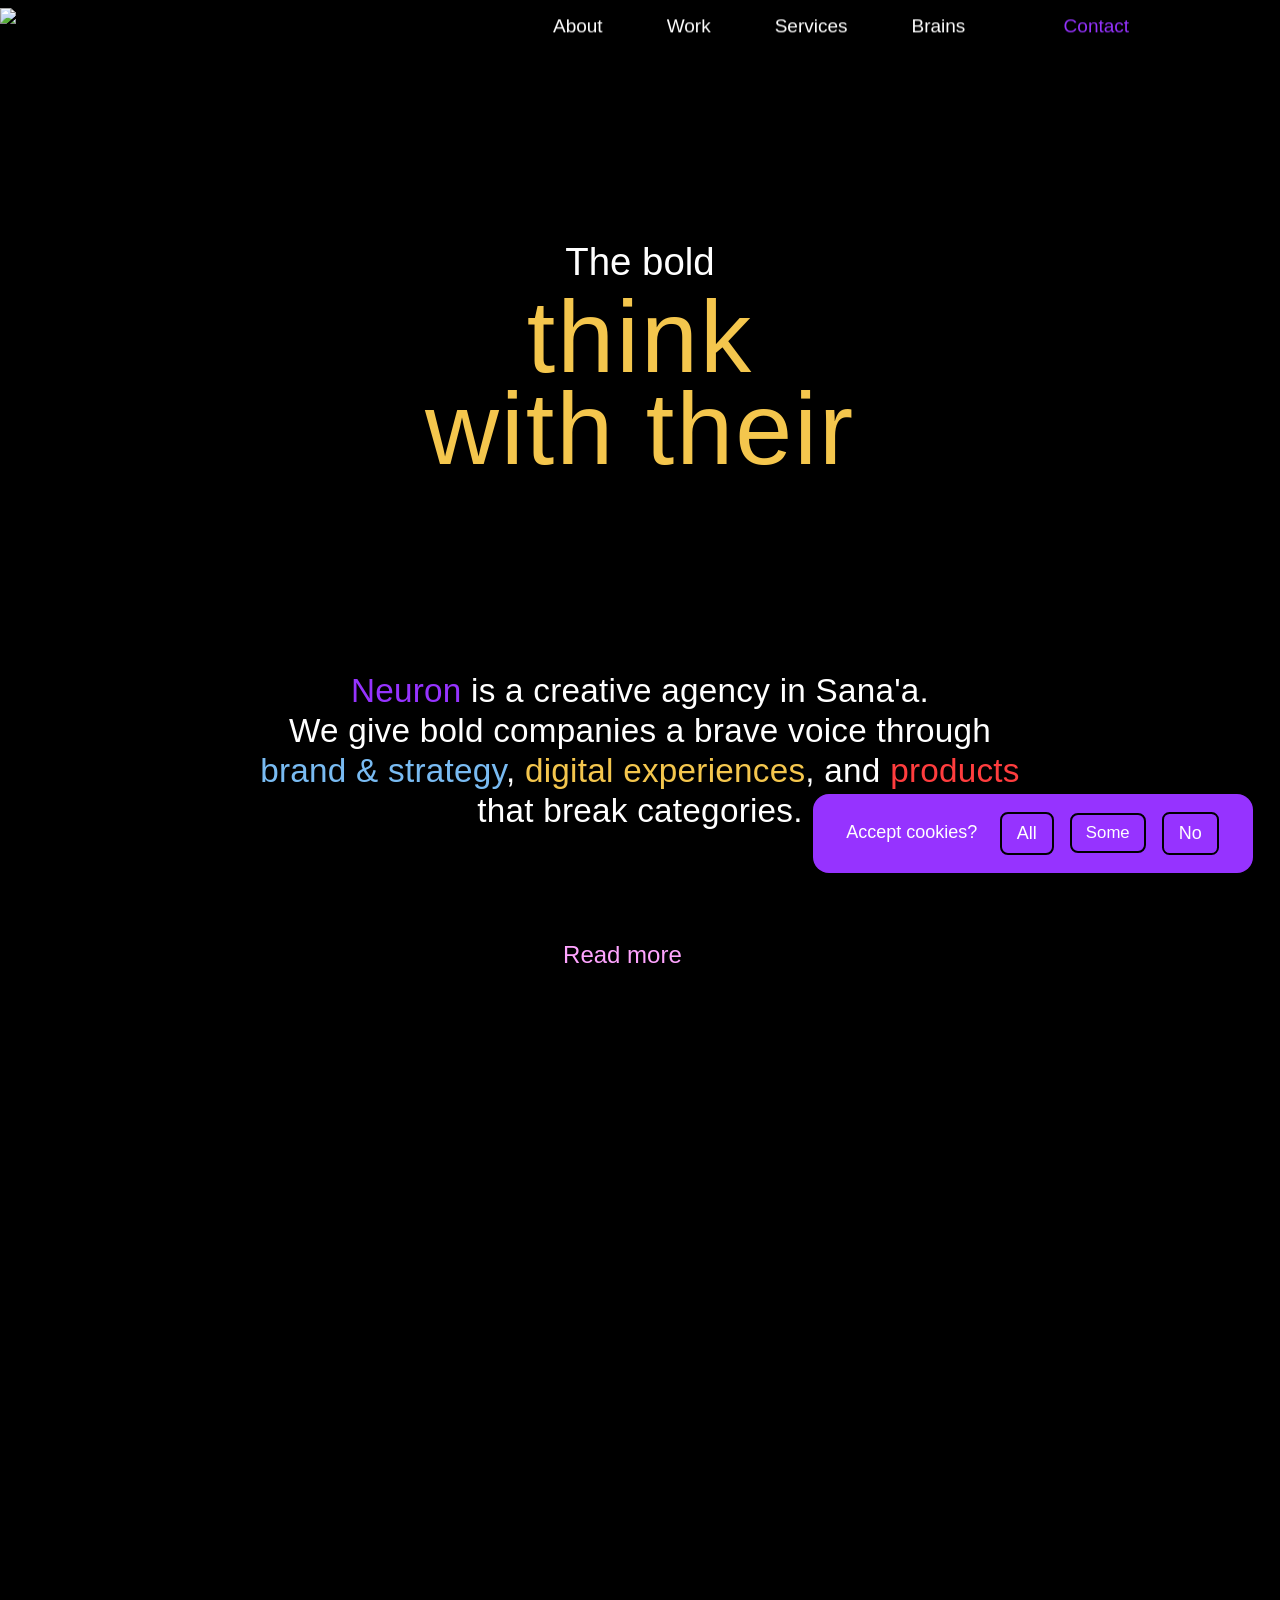
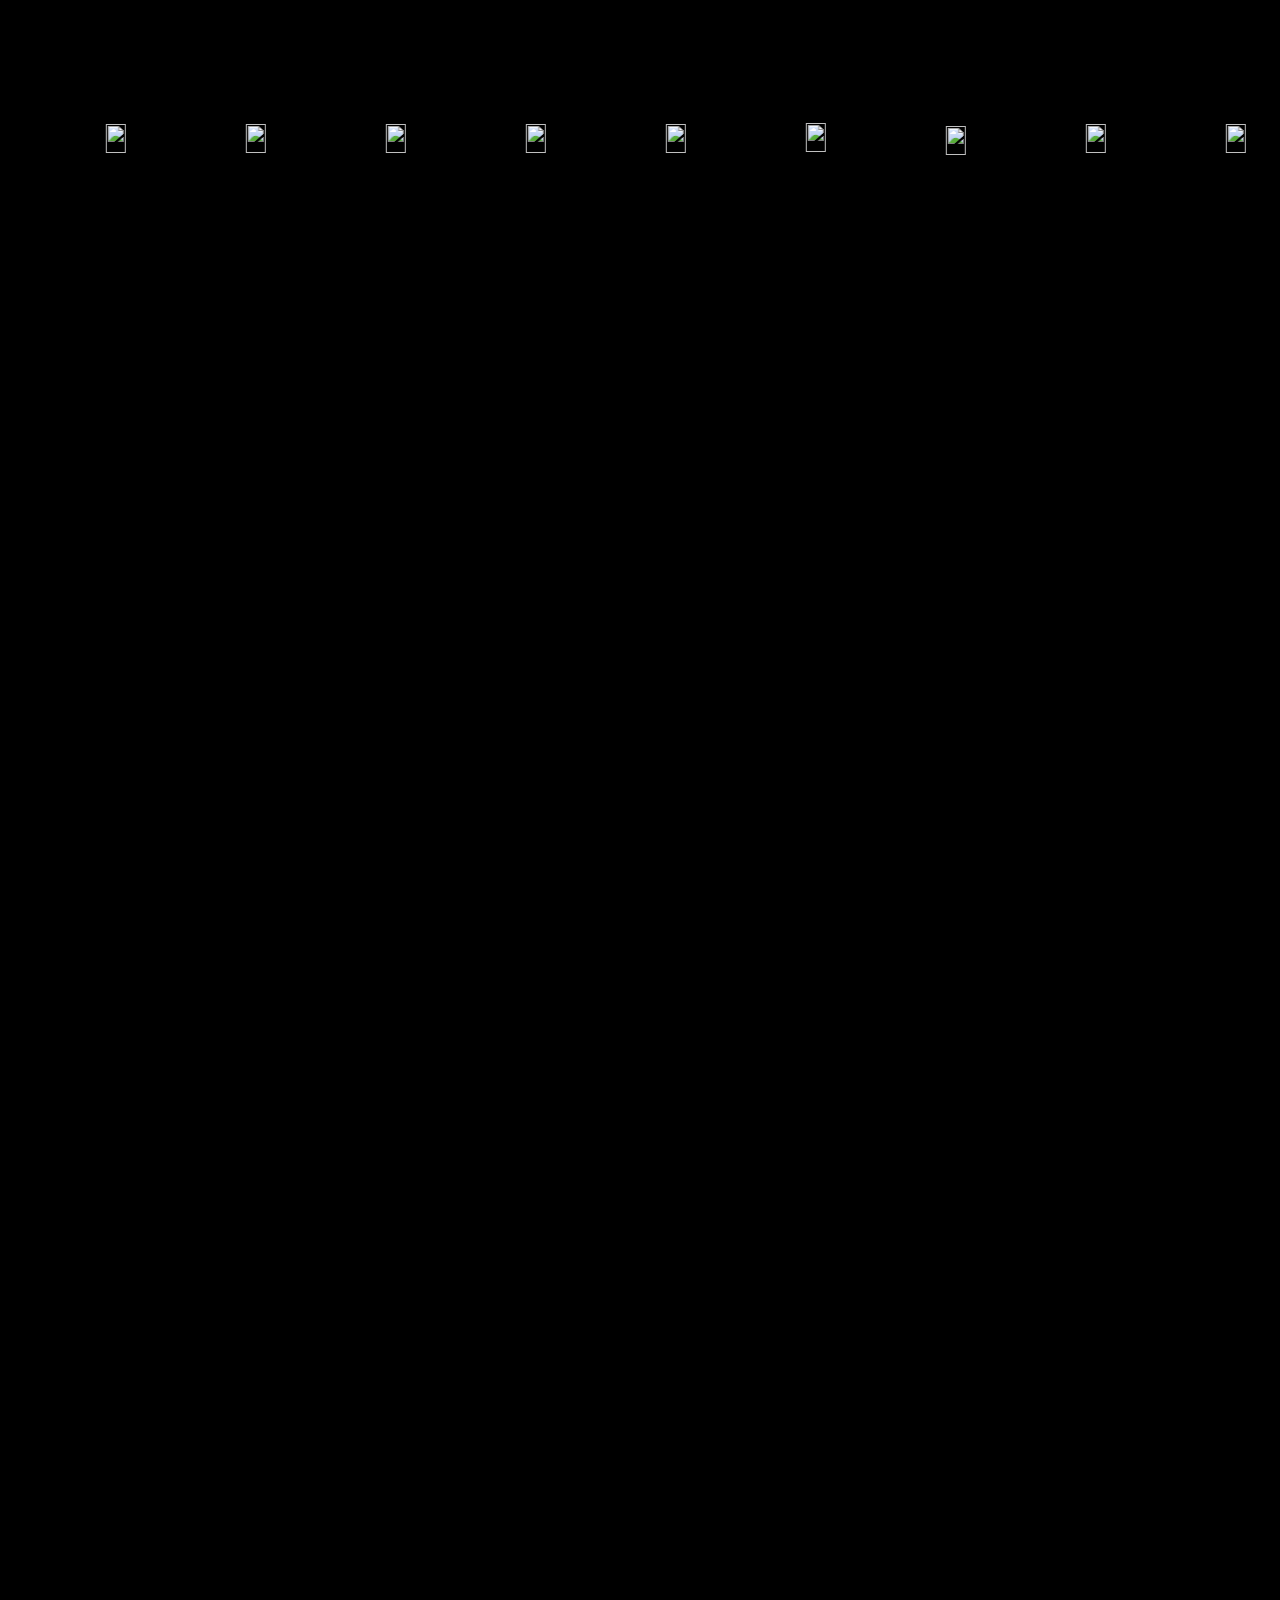
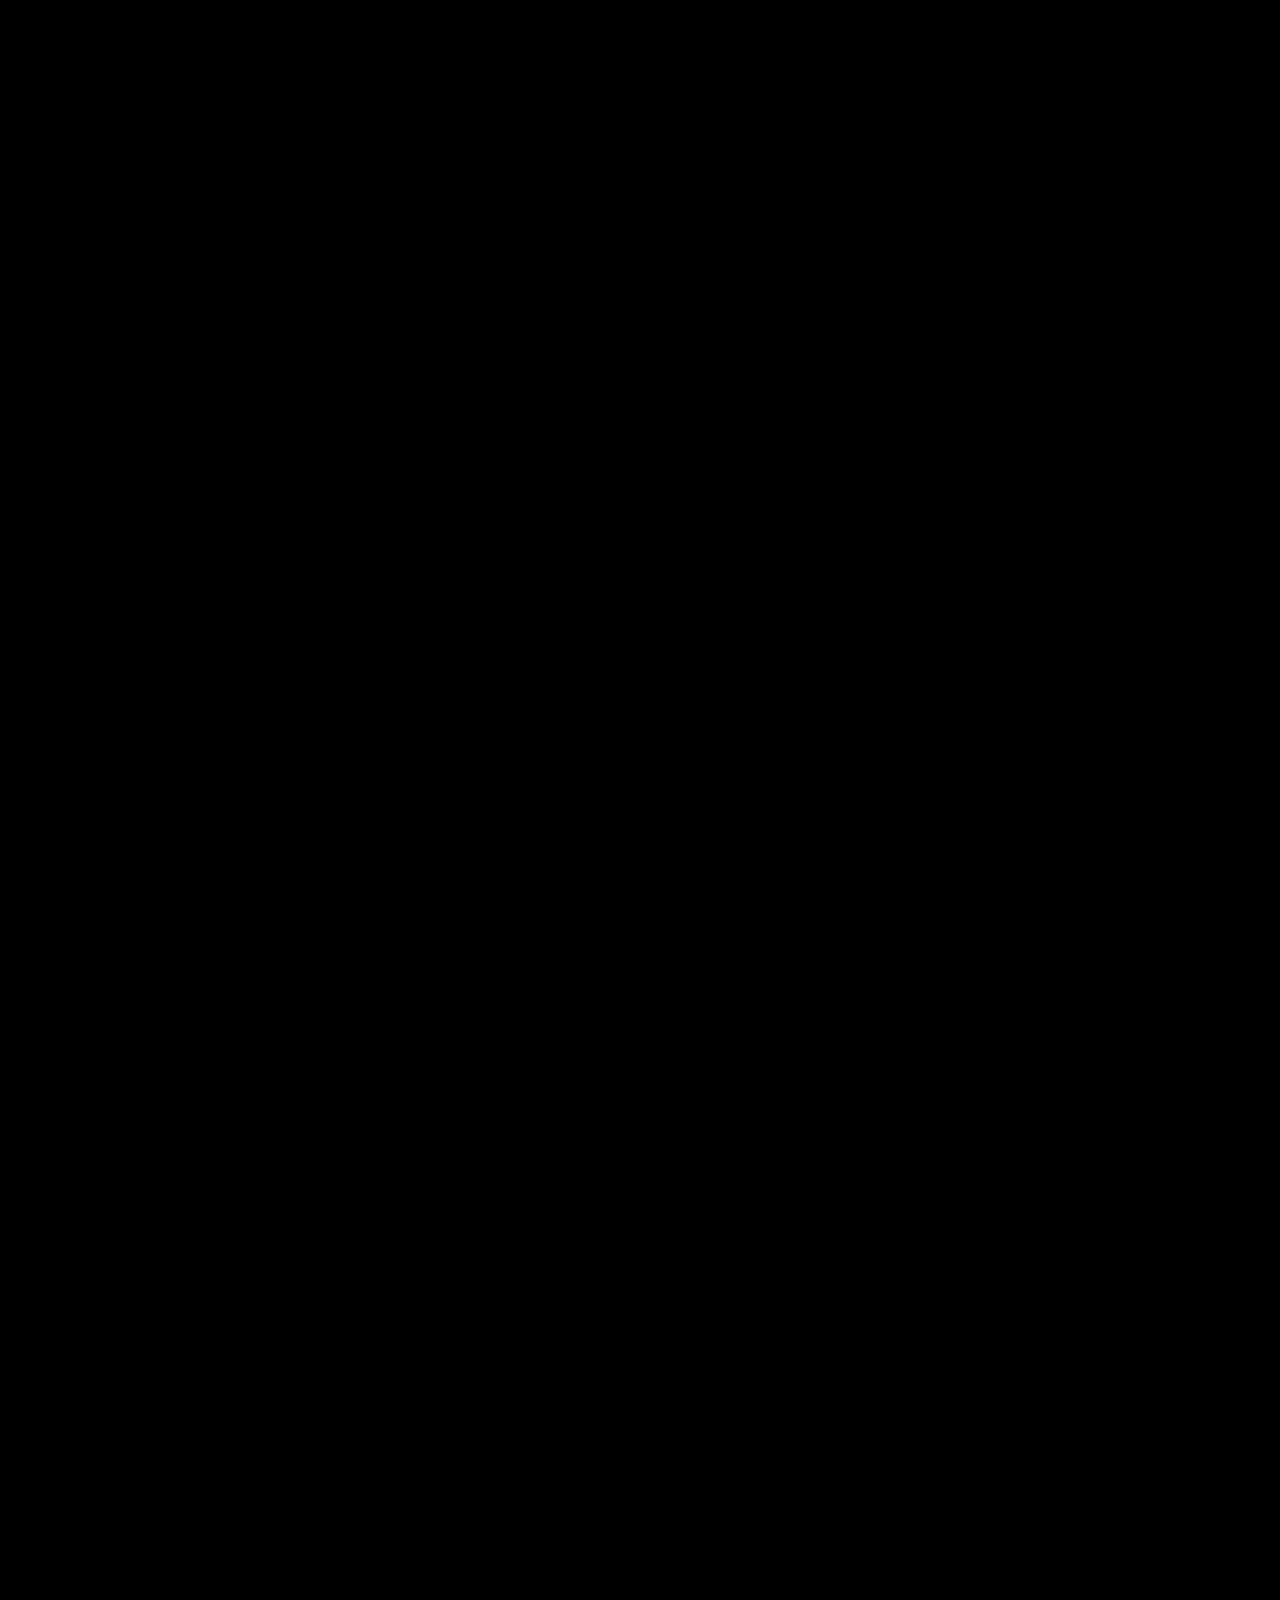
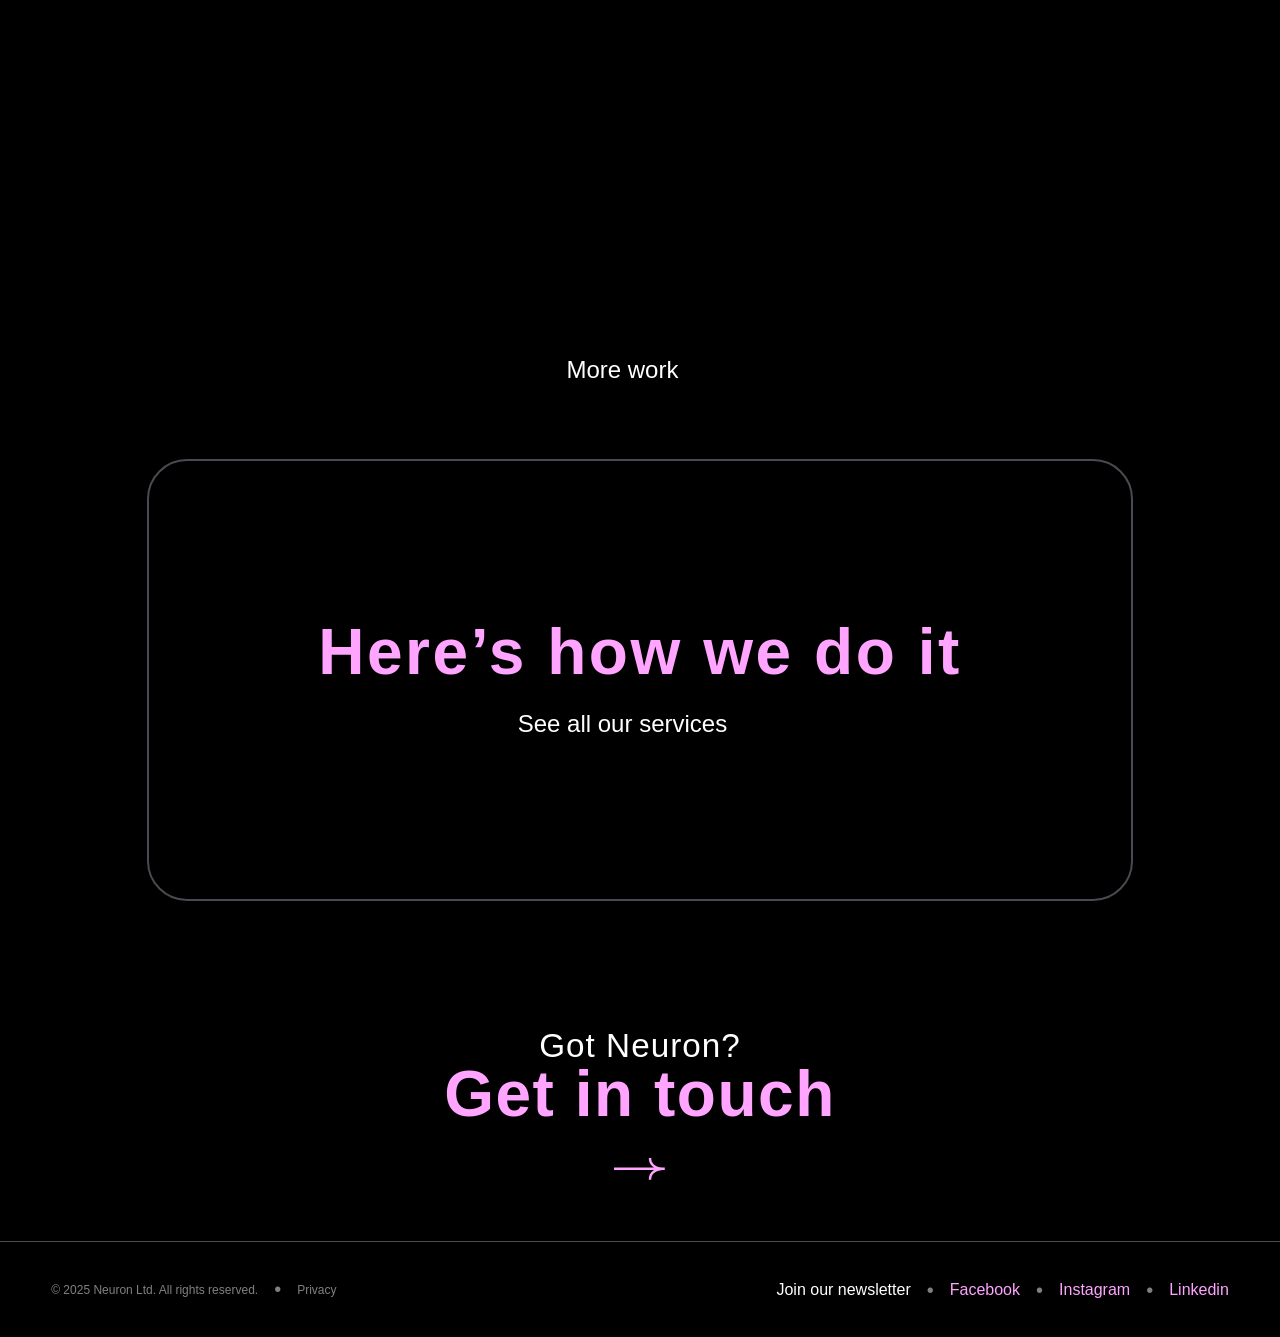
==== commit 55827697: "feat: Rebrand website to Neuron This commit rebrands the website from "Guts Agency" to "Neuron".  It" ====
--- a/index.html
+++ b/index.html
@@ -5,18 +5,18 @@
   <meta charset="utf-8" />
   <title>Neuron | Neurony branding, products, and creative</title>
   <meta
-    content="Neuron is a creative  in Tel Aviv. We give bold companies a brave voice through brand &amp; strategy, digital experiences, and products that break categories."
+    content="Neuron is a creative  in Sana'a. We give bold companies a brave voice through brand &amp; strategy, digital experiences, and products that break categories."
     name="description" />
   <meta content="Neuron  | Neurony branding, products, and creative" property="og:title" />
   <meta
-    content="Neuron is a creative  in Tel Aviv. We give bold companies a brave voice through brand &amp; strategy, digital experiences, and products that break categories."
+    content="Neuron is a creative  in Sana'a. We give bold companies a brave voice through brand &amp; strategy, digital experiences, and products that break categories."
     property="og:description" />
   <meta
     content="https://cdn.prod.website-files.com/6285e77eaf03d3b5e63ee110/63b3013b51c90ab93567d6e2_share_img-homepage.jpg"
     property="og:image" />
   <meta content="Neuron  | Neurony branding, products, and creative" property="twitter:title" />
   <meta
-    content="Neuron is a creative  in Tel Aviv. We give bold companies a brave voice through brand &amp; strategy, digital experiences, and products that break categories."
+    content="Neuron is a creative  in Sana'a. We give bold companies a brave voice through brand &amp; strategy, digital experiences, and products that break categories."
     property="twitter:description" />
   <meta property="twitter:image" />
   <meta property="og:type" content="website" />
@@ -183,12 +183,12 @@
   </div>
   <div class="section-3">
     <div class="div-block-92">
-      <h1 class="text-block-5"><span class="text-span-4">Neuron</span> is a creative agency in Tel Aviv.<br />We give
+      <h1 class="text-block-5"><span class="text-span-4">Neuron</span> is a creative agency in Sana'a.<br />We give
         bold
         companies a brave voice through<span class="text-span-3"> brand &amp; strategy</span>, <span
           class="text-span-2">digital experiences</span>, and <span class="text-span">products</span> that break
         categories.</h1>
-      <div class="text-block-5 mobile"><span class="text-span-4">Neuron</span> is a creative agency<br /> in Tel Aviv.
+      <div class="text-block-5 mobile"><span class="text-span-4">Neuron</span> is a creative agency<br /> in Sana'a.
         We
         give bold companies a brave voice through<span class="text-span-3"> brand &amp; strategy</span>, <span
           class="text-span-2">digital experiences</span>, <br />and <span class="text-span">products</span> that
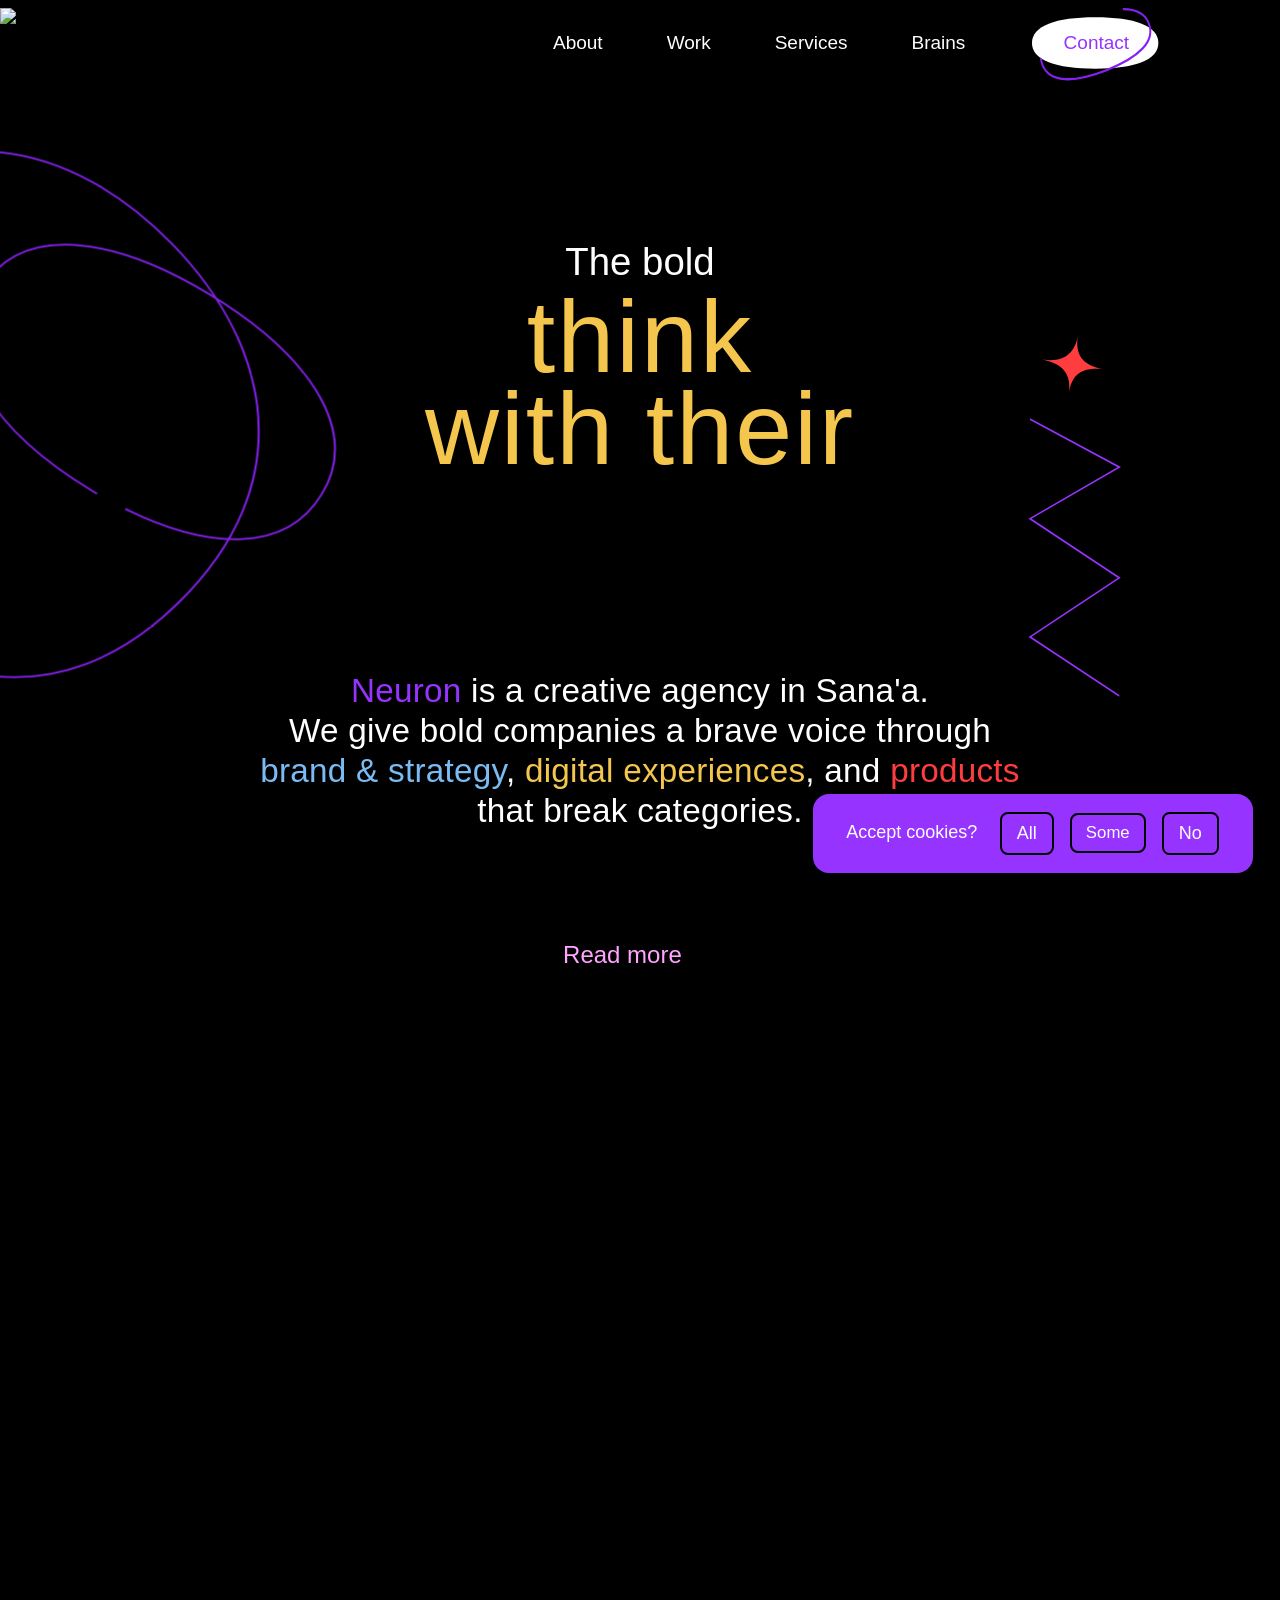
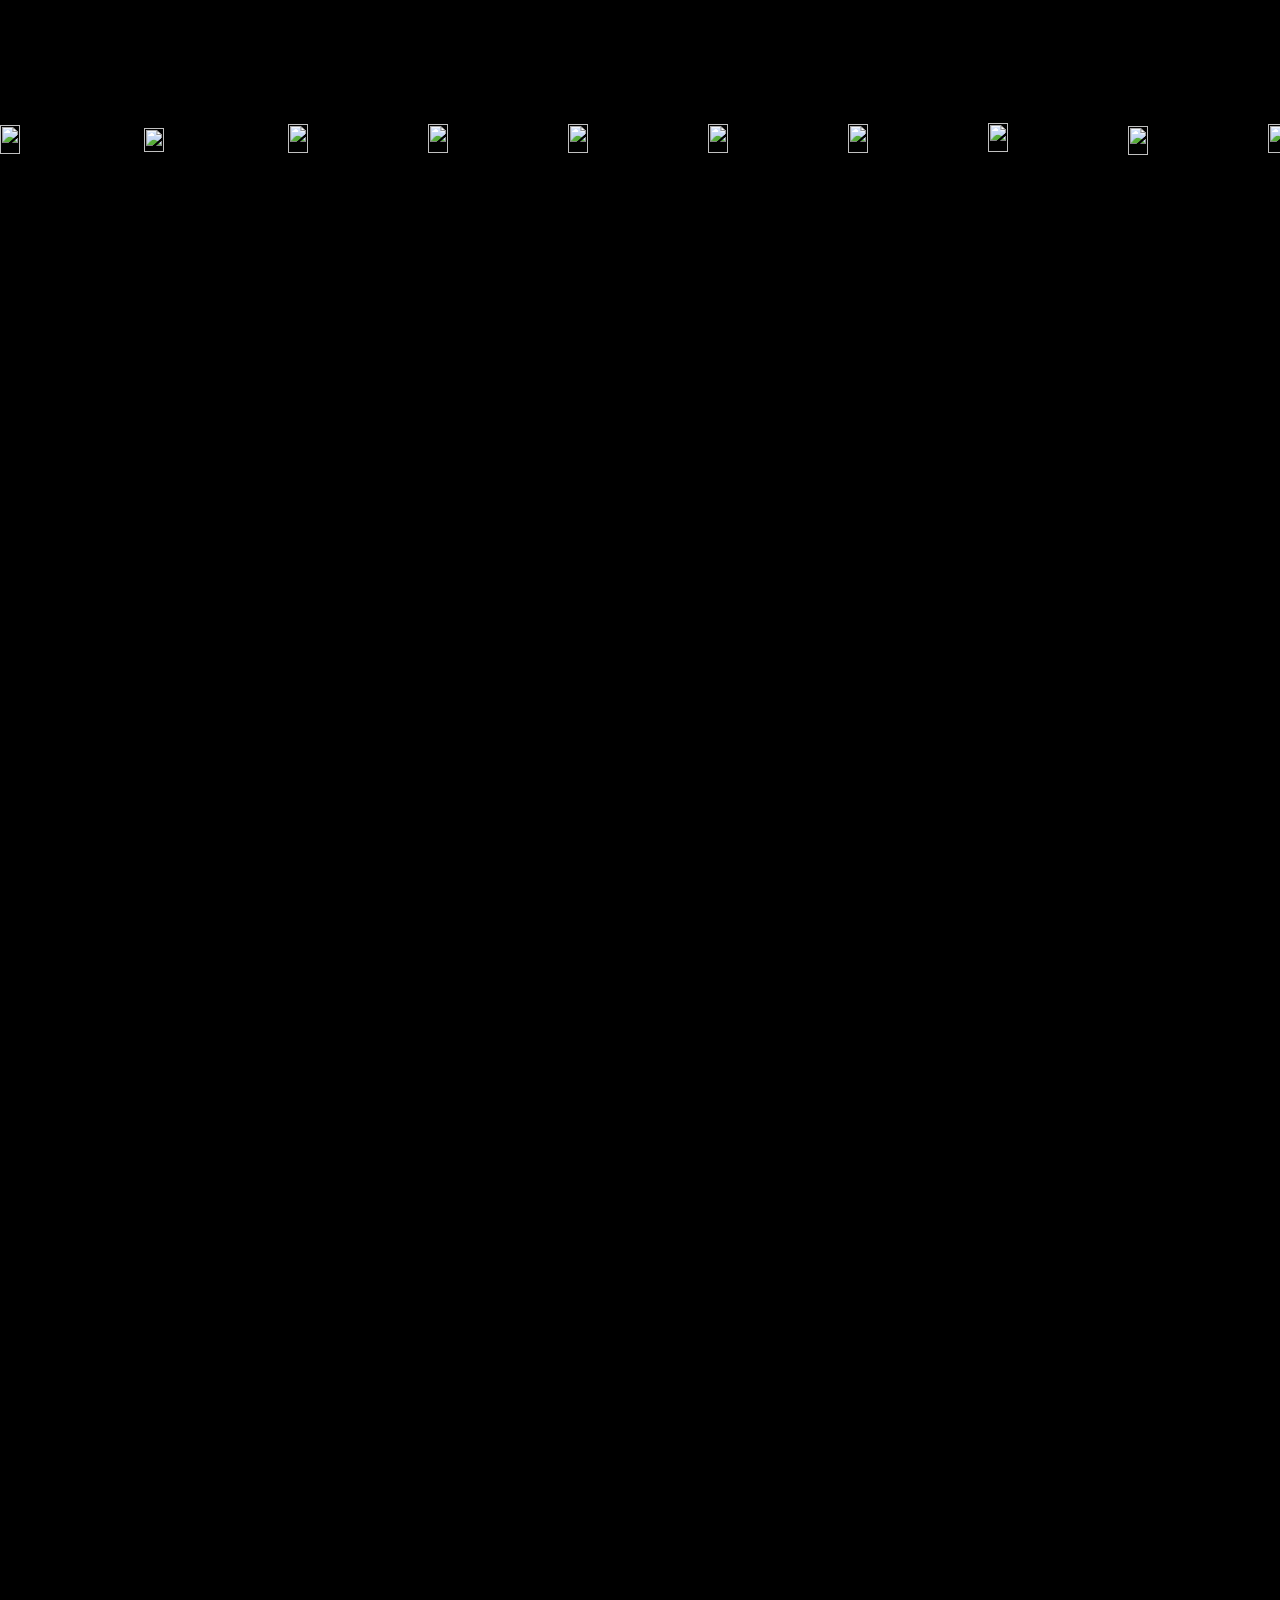
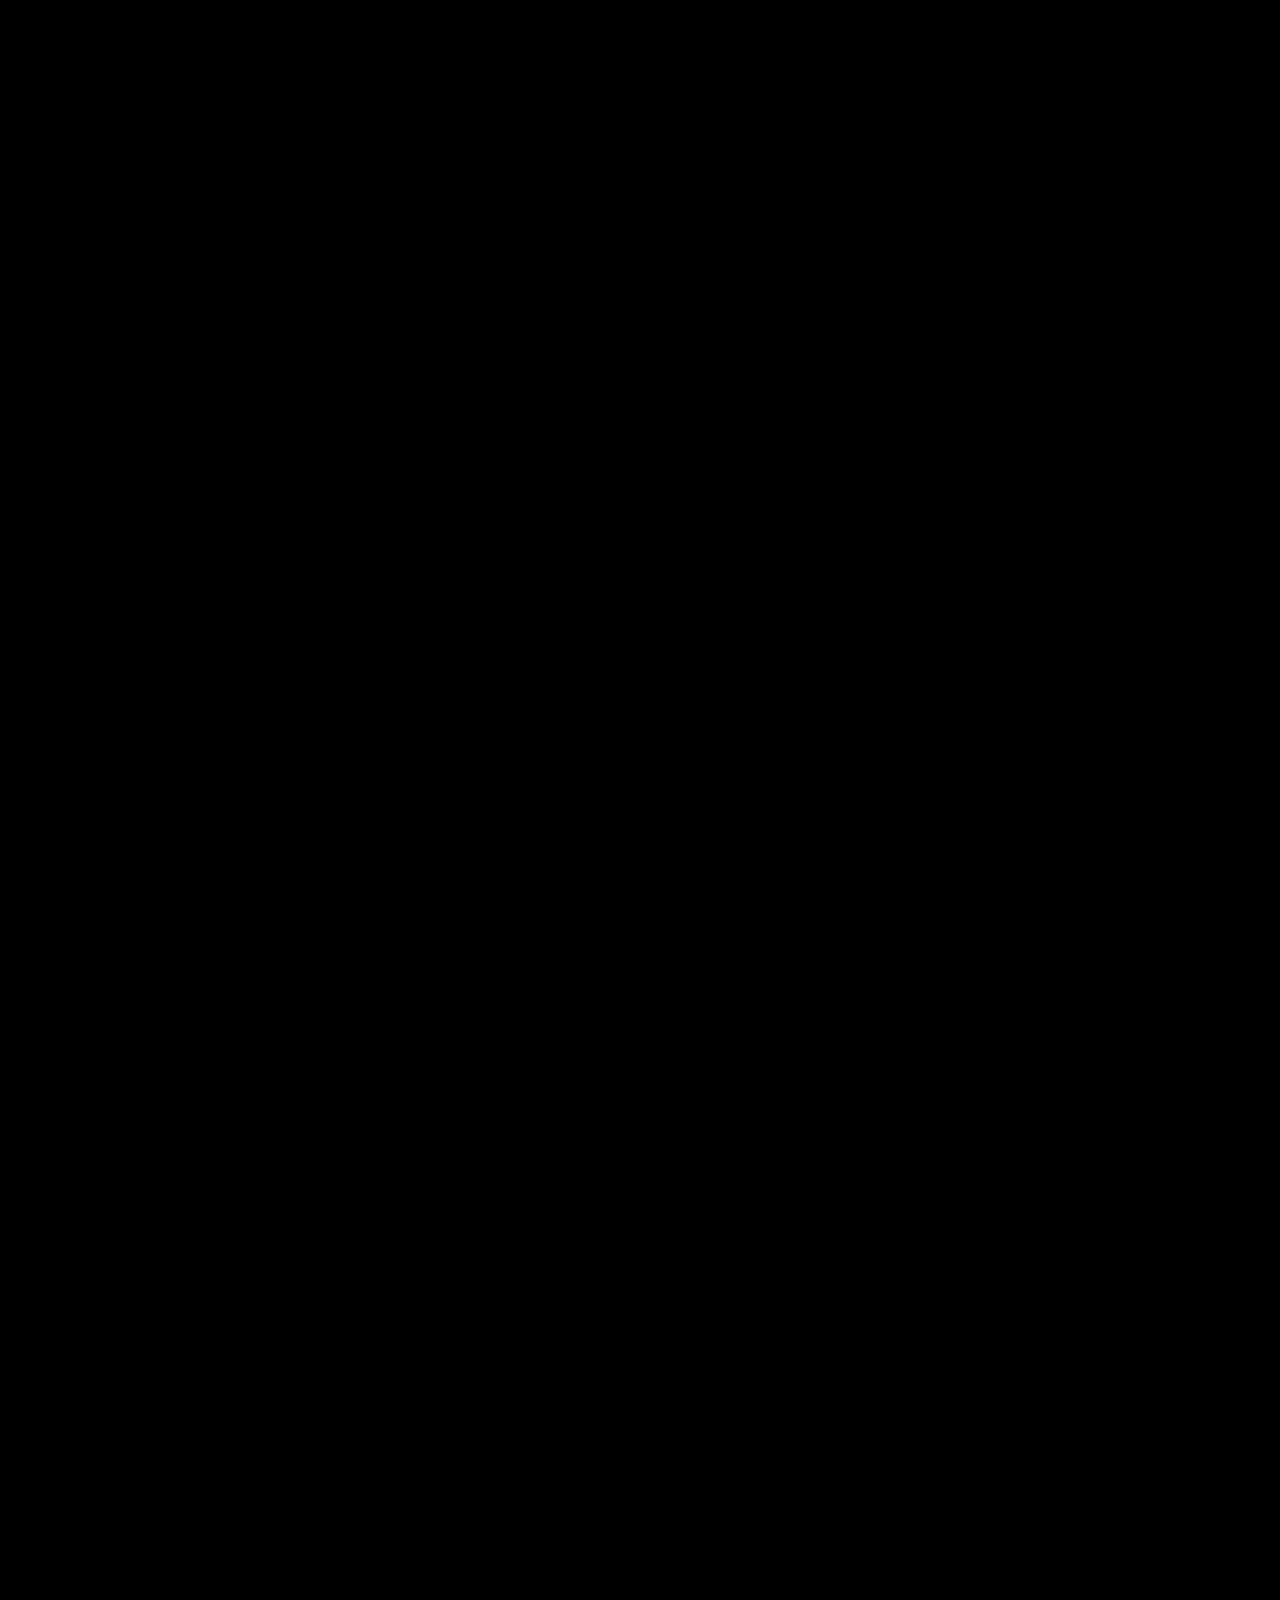
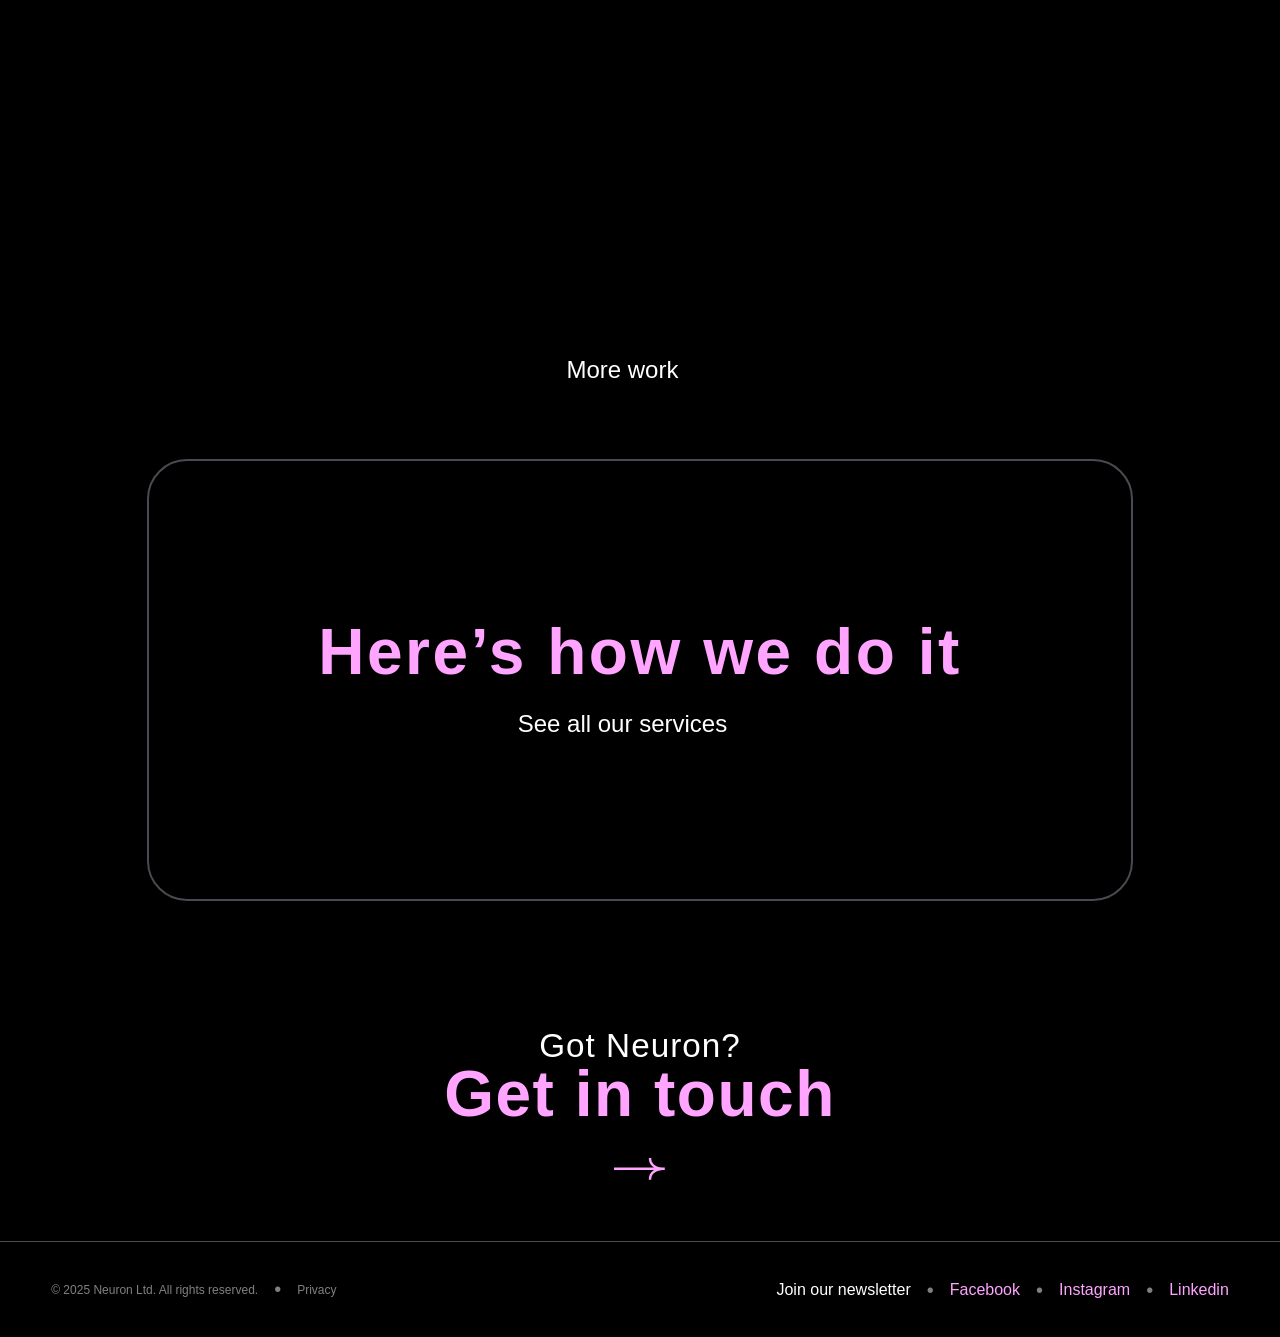
==== commit 8f17304e: "ميزة: استضافة ملفات Lottie محليًا تم تنزيل جميع ملفات الرسوم المتحركة Lottie JSON إلى مجلد `assets/l" ====
--- a/index.html
+++ b/index.html
@@ -165,19 +165,19 @@
       class="image image-26" /><img src="assets/images/svg/6285ff8e417d9c4353bde761_Logo-Guts%20G.svg" loading="lazy"
       alt="" class="image" />
     <div class="circules_hero" data-w-id="9e13a3cc-4a0a-d4df-40f4-31519acc317b" data-animation-type="lottie"
-      data-src="https://cdn.prod.website-files.com/6285e77eaf03d3b5e63ee110/6358fdd23c2bb803232effab_circles_hero.json"
+      data-src="assets/lottie/circles-hero.json"
       data-loop="1" data-direction="1" data-autoplay="1" data-is-ix2-target="0" data-renderer="svg" data-duration="0">
     </div>
     <div class="circules_hero mobile" data-w-id="31258e6b-8c16-a76a-8639-816a9cb51745" data-animation-type="lottie"
-      data-src="https://cdn.prod.website-files.com/6285e77eaf03d3b5e63ee110/635a689e5f1f0a3512b09b77_circles_hero_mobile.json"
+      data-src="assets/lottie/circles-hero-mobile.json"
       data-loop="1" data-direction="1" data-autoplay="1" data-is-ix2-target="0" data-renderer="svg" data-duration="0">
     </div>
     <div class="hero-zigzag-lottie" data-w-id="a02ef040-a23f-87f7-de80-a20c82321135" data-animation-type="lottie"
-      data-src="https://cdn.prod.website-files.com/6285e77eaf03d3b5e63ee110/6395fefd3a8b11bebb47b37c_guts%20homepage%20hero%20lottie%20zigzag.json"
+      data-src="assets/lottie/guts-homepage-hero-lottie-zigzag.json"
       data-loop="1" data-direction="1" data-autoplay="1" data-is-ix2-target="0" data-renderer="svg"
       data-default-duration="4" data-duration="0"></div>
     <div class="hero-zigzag-lottie mobile" data-w-id="95bff94b-a8a3-61d2-6eae-7d3f530ab3f4" data-animation-type="lottie"
-      data-src="https://cdn.prod.website-files.com/6285e77eaf03d3b5e63ee110/6395fe99883c859efee24d08_guts%20homepage%20hero%20lottie%20zigzag.json"
+      data-src="assets/lottie/guts-homepage-hero-lottie-zigzag-mobile.json"
       data-loop="1" data-direction="1" data-autoplay="1" data-is-ix2-target="0" data-renderer="svg" data-duration="0">
     </div>
   </div>
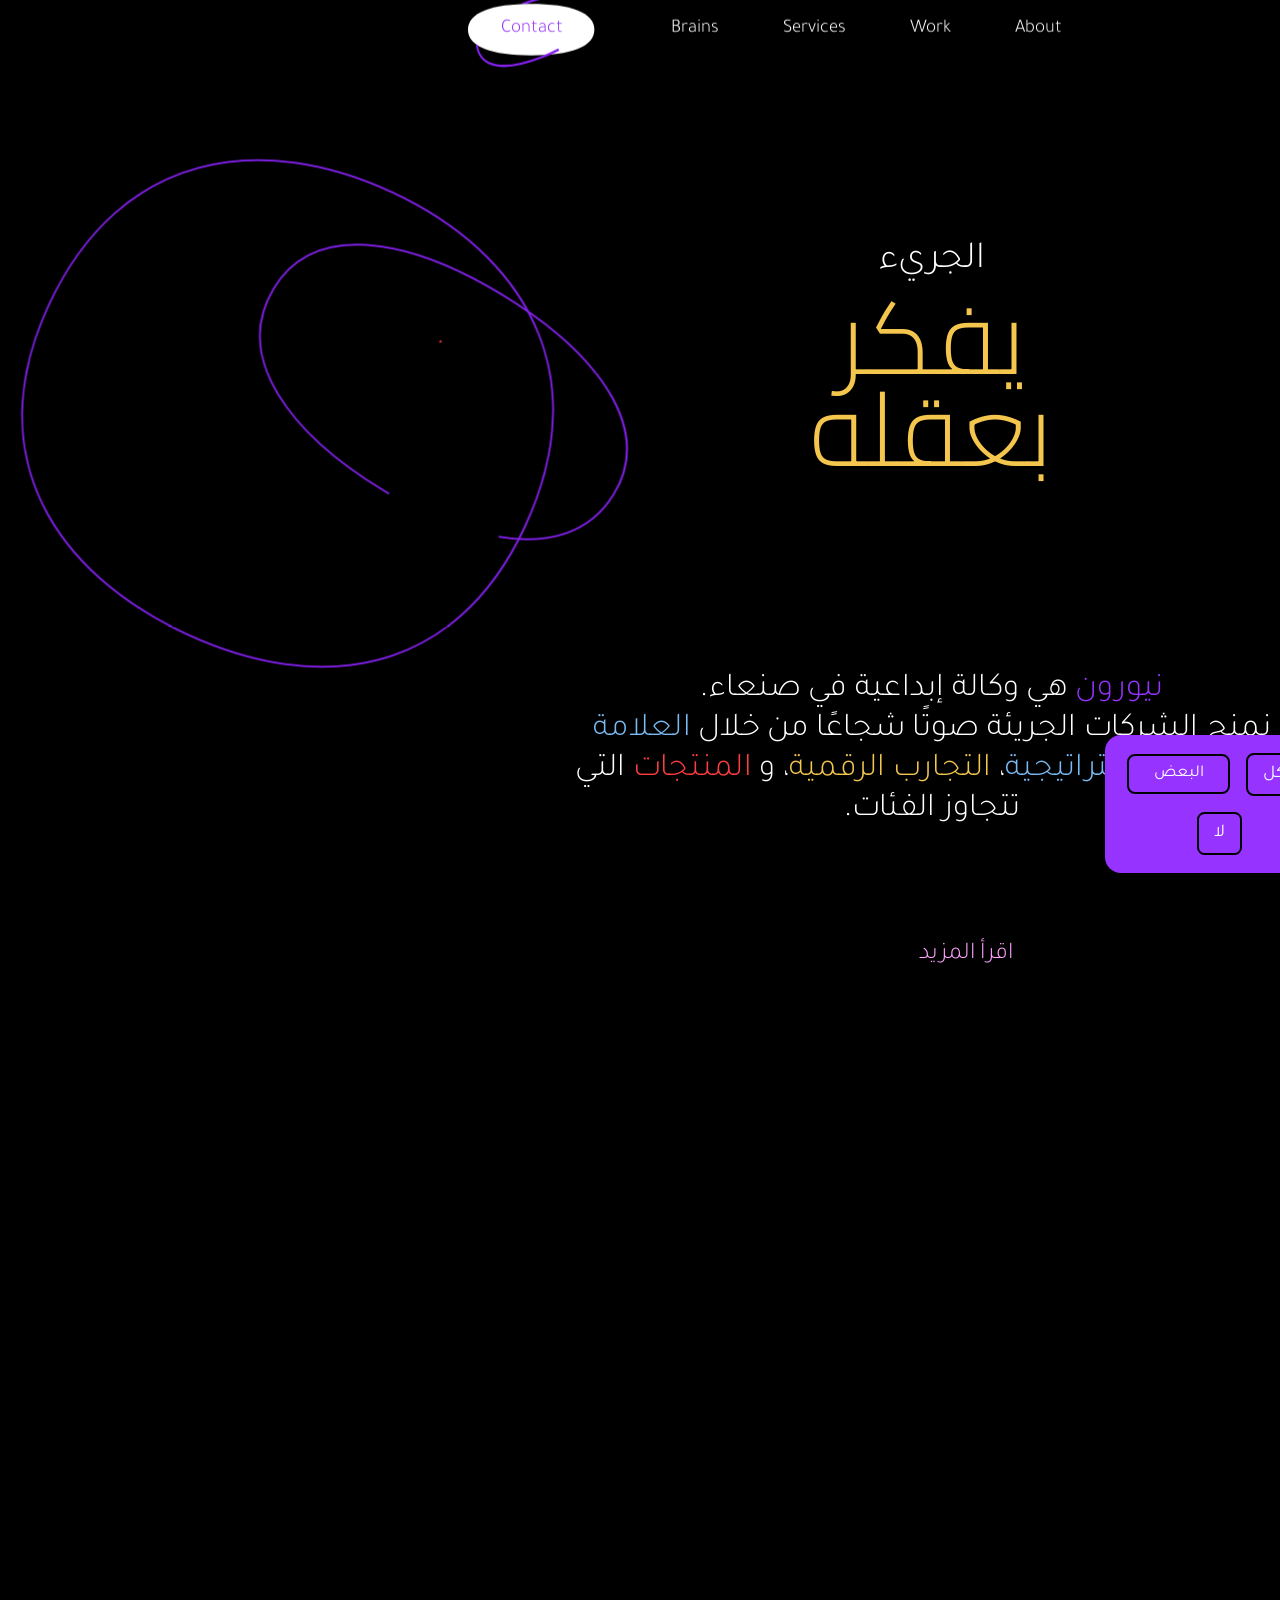
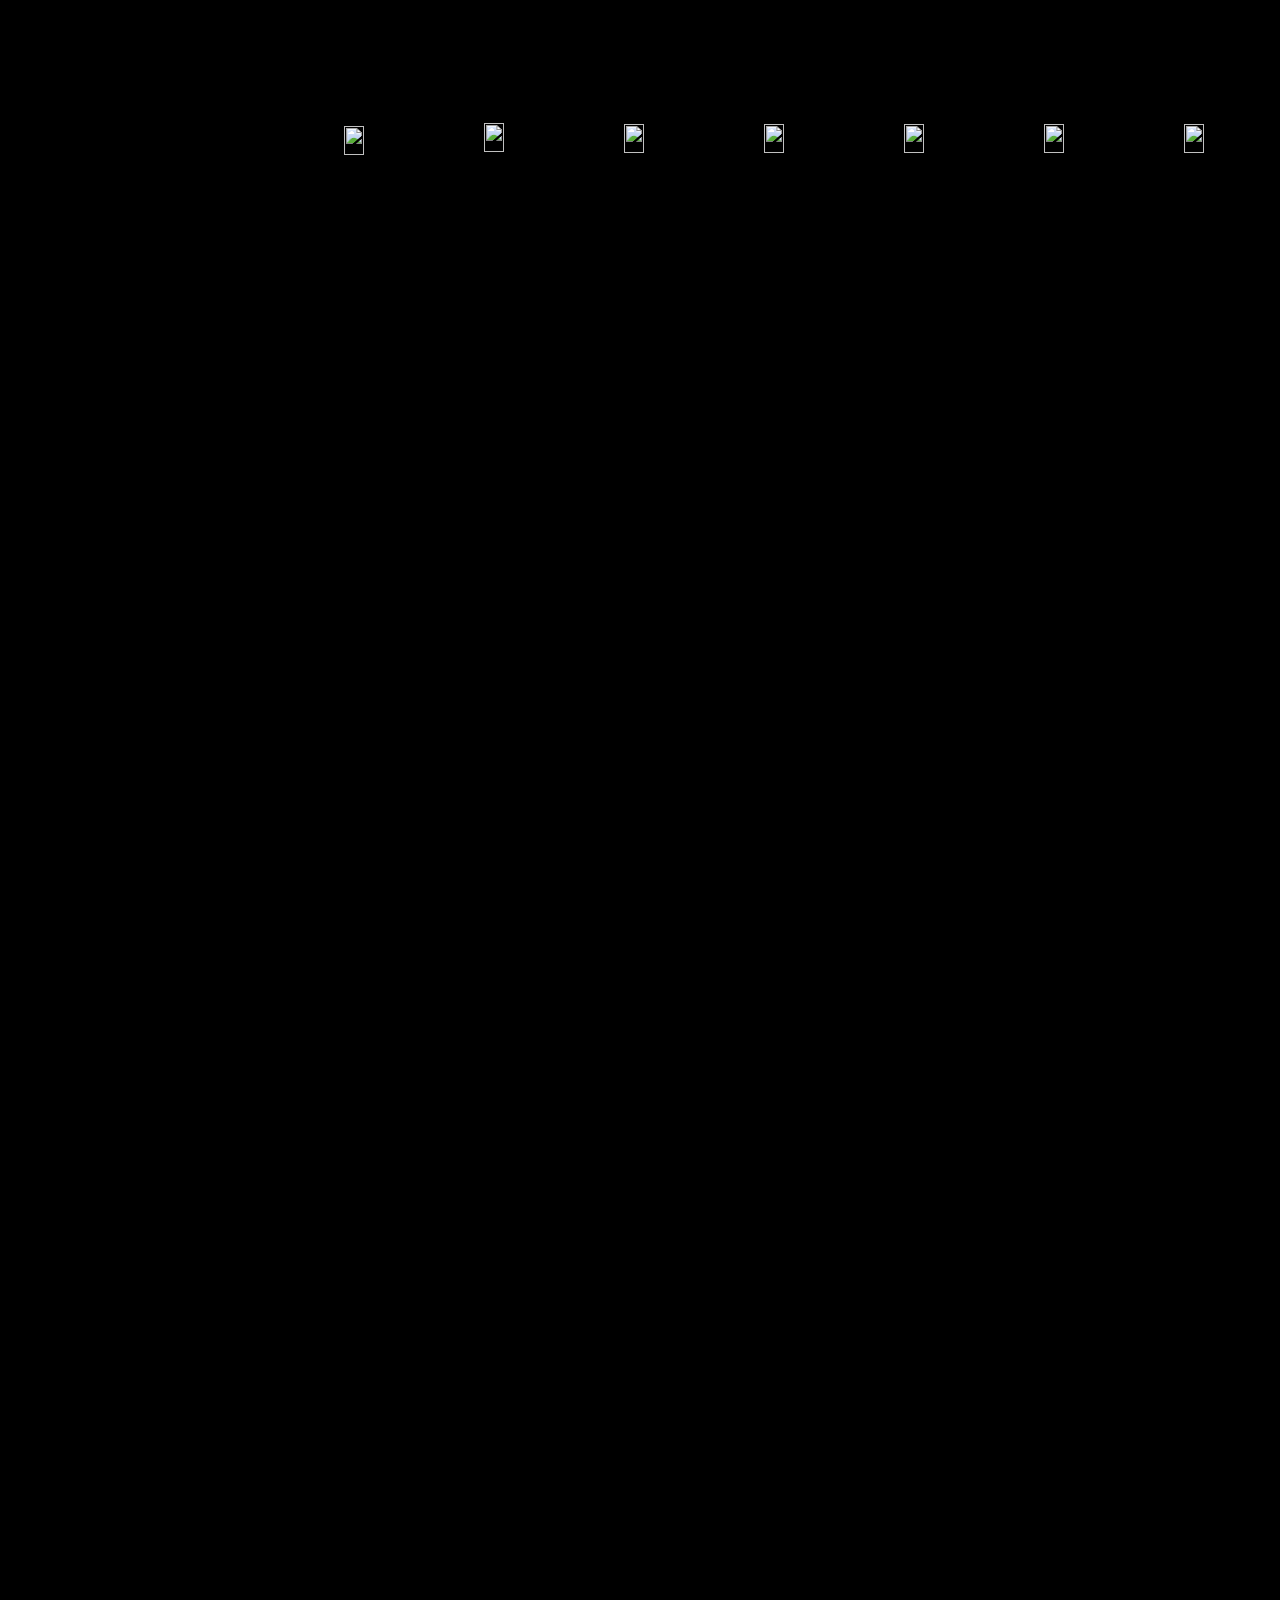
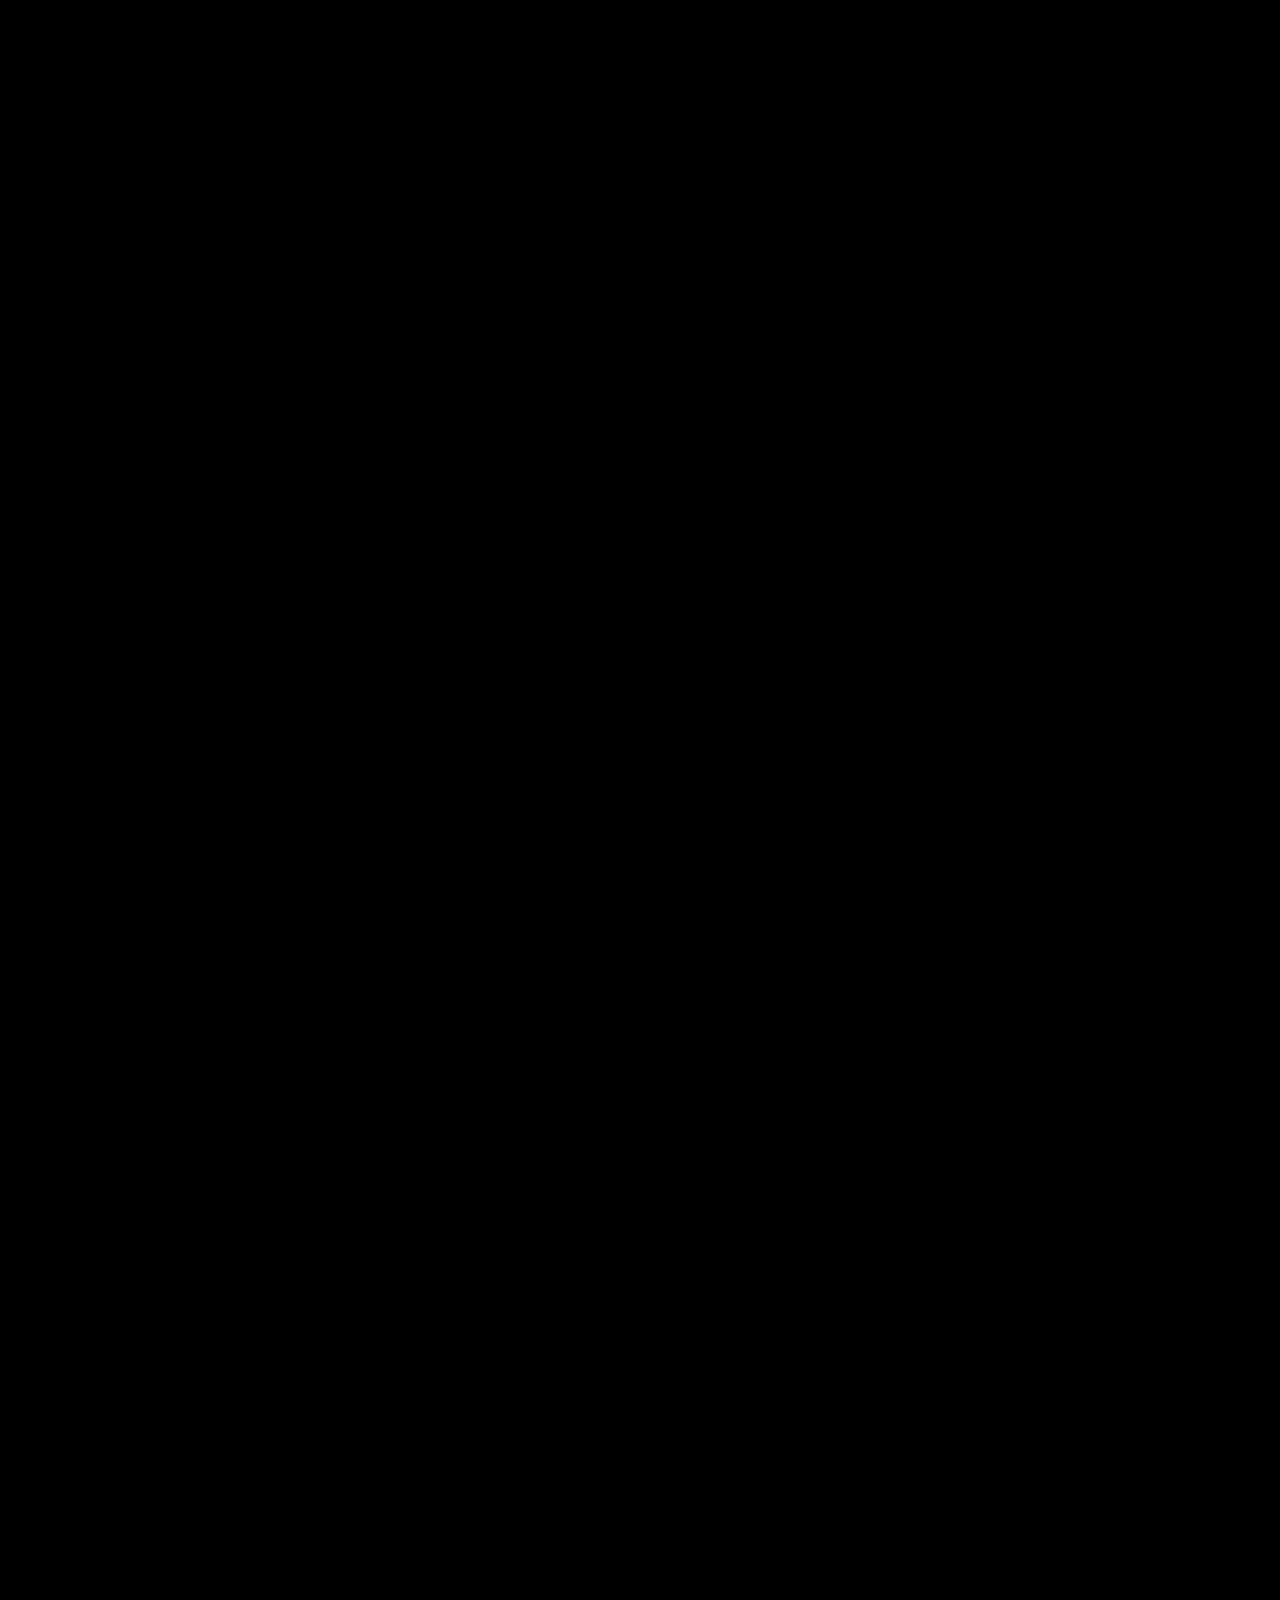
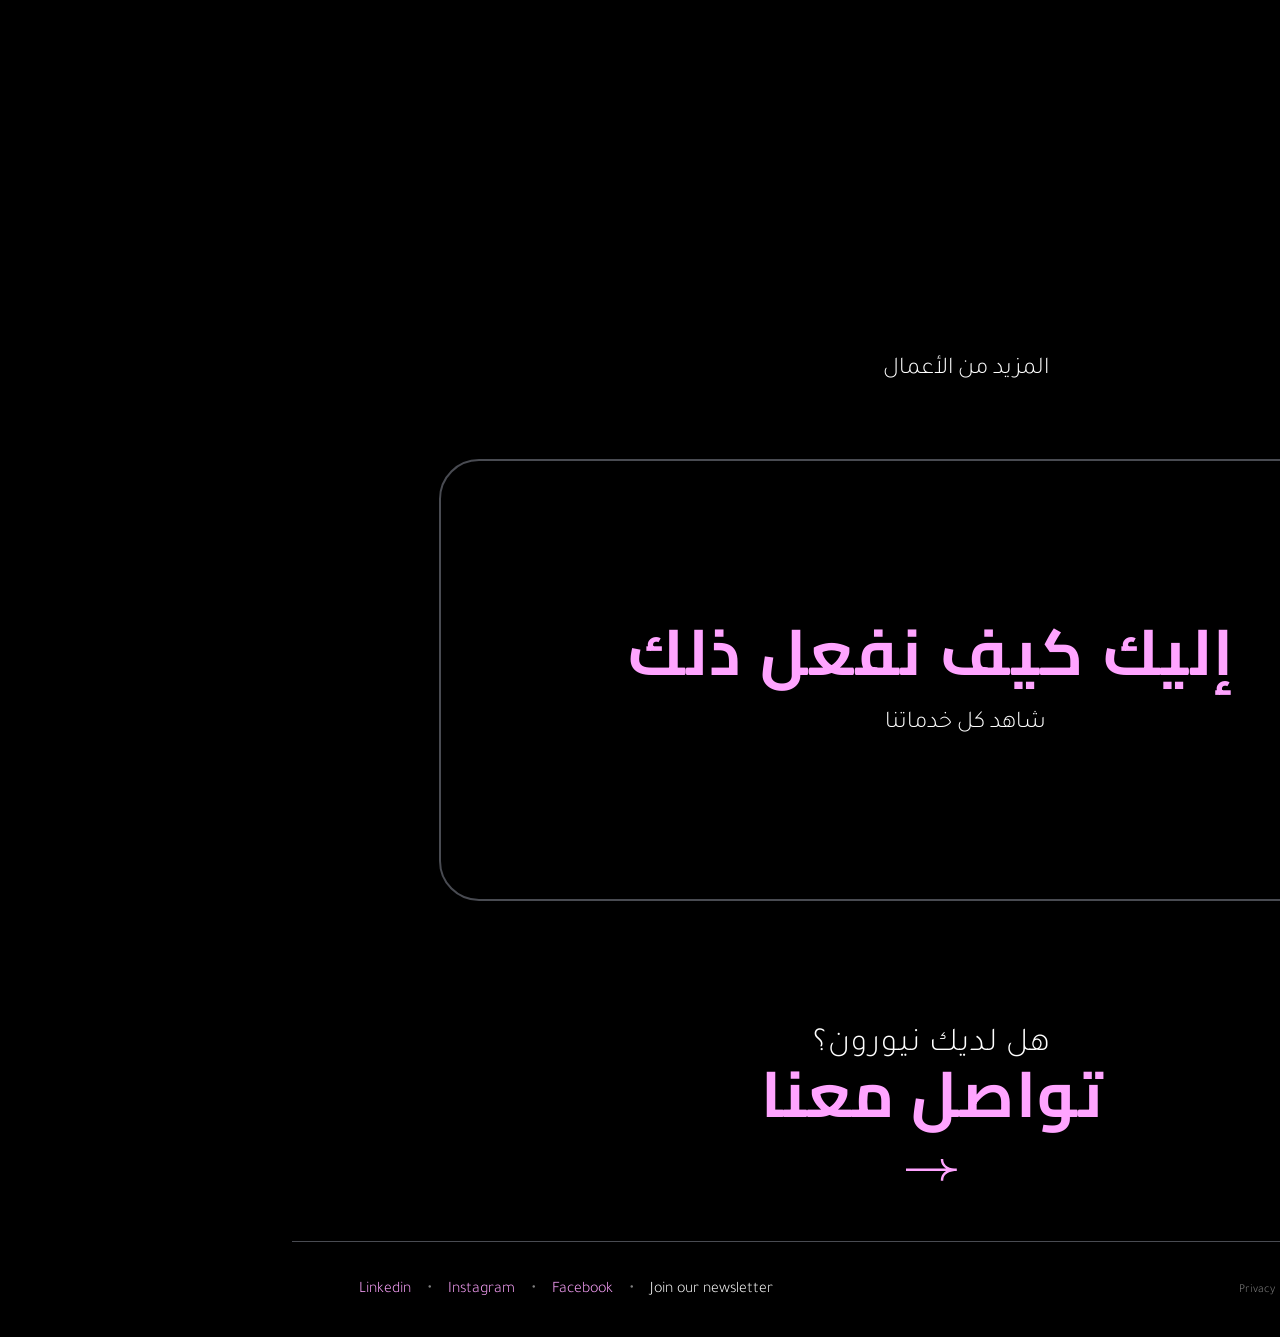
==== commit dd2a832c: "feat: Localize website to Arabic This commit localizes the entire website to Arabic.  - Translates a" ====
--- a/index.html
+++ b/index.html
@@ -1,22 +1,22 @@
 <!DOCTYPE html>
-<html data-wf-domain="www.neuron.com" data-wf-page="63ac3777ce1c7dd7caefc311" data-wf-site="6285e77eaf03d3b5e63ee110">
+<html dir="rtl" lang="ar" data-wf-domain="www.neuron.com" data-wf-page="63ac3777ce1c7dd7caefc311" data-wf-site="6285e77eaf03d3b5e63ee110">
 
 <head>
   <meta charset="utf-8" />
-  <title>Neuron | Neurony branding, products, and creative</title>
+  <title>نيورون | هوية تجارية ومنتجات وإبداع</title>
   <meta
-    content="Neuron is a creative  in Sana'a. We give bold companies a brave voice through brand &amp; strategy, digital experiences, and products that break categories."
+    content="نيورون هي وكالة إبداعية في صنعاء. نمنح الشركات الجريئة صوتًا شجاعًا من خلال العلامة التجارية والاستراتيجية والتجارب الرقمية والمنتجات التي تتجاوز الفئات."
     name="description" />
-  <meta content="Neuron  | Neurony branding, products, and creative" property="og:title" />
+  <meta content="نيورون | هوية تجارية ومنتجات وإبداع" property="og:title" />
   <meta
-    content="Neuron is a creative  in Sana'a. We give bold companies a brave voice through brand &amp; strategy, digital experiences, and products that break categories."
+    content="نيورون هي وكالة إبداعية في صنعاء. نمنح الشركات الجريئة صوتًا شجاعًا من خلال العلامة التجارية والاستراتيجية والتجارب الرقمية والمنتجات التي تتجاوز الفئات."
     property="og:description" />
   <meta
     content="https://cdn.prod.website-files.com/6285e77eaf03d3b5e63ee110/63b3013b51c90ab93567d6e2_share_img-homepage.jpg"
     property="og:image" />
-  <meta content="Neuron  | Neurony branding, products, and creative" property="twitter:title" />
+  <meta content="نيورون | هوية تجارية ومنتجات وإبداع" property="twitter:title" />
   <meta
-    content="Neuron is a creative  in Sana'a. We give bold companies a brave voice through brand &amp; strategy, digital experiences, and products that break categories."
+    content="نيورون هي وكالة إبداعية في صنعاء. نمنح الشركات الجريئة صوتًا شجاعًا من خلال العلامة التجارية والاستراتيجية والتجارب الرقمية والمنتجات التي تتجاوز الفئات."
     property="twitter:description" />
   <meta property="twitter:image" />
   <meta property="og:type" content="website" />
@@ -87,7 +87,7 @@
       <div data-w-id="de109a48-7e77-6f4d-3b7c-0e753d0c5848" style="opacity:0" class="subscribe-popup">
         <div class="popup-div">
           <div class="div-block-symbol">
-            <div class="suns-popyp-text">Join our newsletter</div><a data-w-id="e4c741bc-c71a-f162-c61c-ddf8ae6763eb"
+            <div class="suns-popyp-text">انضم إلى نشرتنا الإخبارية</div><a data-w-id="e4c741bc-c71a-f162-c61c-ddf8ae6763eb"
               href="#" class="link-block-18 w-inline-block"><img
                 src="assets/images/svg/643c1be29aaee65b8fd0144e_Frame%2048095707.svg" loading="lazy" alt=""
                 class="image-86" /></a>
@@ -97,14 +97,14 @@
               method="post" class="form-3 navbar" data-wf-page-id="63ac3777ce1c7dd7caefc311"
               data-wf-element-id="de109a48-7e77-6f4d-3b7c-0e753d0c5851"
               data-turnstile-sitekey="0x4AAAAAAAQTptj2So4dx43e"><input class="text-field popup w-input" maxlength="256"
-                name="EMAIL" data-name="EMAIL" placeholder="Your email" type="email" id="EMAIL-4" required="" /><input
-                type="submit" data-wait="Please wait..." class="subscribe-button popup w-button" value="Subscribe" />
+                name="EMAIL" data-name="EMAIL" placeholder="بريدك الإلكتروني" type="email" id="EMAIL-4" required="" /><input
+                type="submit" data-wait="الرجاء الانتظار..." class="subscribe-button popup w-button" value="اشتراك" />
             </form>
             <div class="success-message-5 popup w-form-done">
-              <div class="text-block-33">See you in your inbox!</div>
+              <div class="text-block-33">نراك في بريدك الوارد!</div>
             </div>
             <div class="error-message-5 popup w-form-fail">
-              <div class="text-block-34">Email invalid</div>
+              <div class="text-block-34">البريد الإلكتروني غير صالح</div>
             </div>
           </div>
         </div>
@@ -125,19 +125,19 @@
           </style>
         </div>
         <div class="cookie-modal_content-wrap is-small">
-          <div class="cookie-modal_description home">Accept cookies?</div>
-          <div class="cookie-modal_title is-small hide">Cookie Settings</div>
+          <div class="cookie-modal_description home">هل تقبل ملفات تعريف الارتباط؟</div>
+          <div class="cookie-modal_title is-small hide">إعدادات ملفات تعريف الارتباط</div>
         </div>
         <div class="cookie-modal_button-wrap is-small"><a fs-cc="allow" href="#"
             class="cookie-modal_button w-inline-block">
-            <div class="cookie-modal_button_text">All</div>
+            <div class="cookie-modal_button_text">الكل</div>
           </a><a fs-cc="open-preferences" href="#" class="cookie-modal_button is-secondary w-inline-block">
-            <div class="cookie-modal_button_text">Some</div>
+            <div class="cookie-modal_button_text">البعض</div>
           </a><a fs-cc="close" href="#" class="cookie-modal_closebutton w-inline-block">
             <div class="cookie-modal_closebutton_line is-left hide"></div>
             <div class="cookie-modal_closebutton_line is-right hide"></div>
-            <div class="screenreader-only">Close Cookie Popup</div>
-            <div class="cookie-modal_button_text">No</div>
+            <div class="screenreader-only">إغلاق نافذة ملفات تعريف الارتباط المنبثقة</div>
+            <div class="cookie-modal_button_text">لا</div>
           </a></div>
       </div>
     </div>
@@ -154,11 +154,11 @@
   <div class="homepage-hero">
     <div class="div-block-82"><img src="assets/images/svg/63ac70f4dd43e201155d3001_Line%20237%20(Stroke).svg"
         loading="lazy" data-w-id="7e528644-def8-d19f-998b-b3ced5d57105" alt="" class="image-64" />
-      <div class="text-block-44">The bold</div><img
+      <div class="text-block-44">الجريء</div><img
         src="assets/images/svg/63ac7106eb96a7dc8caea98f_Group%2048095541.svg" loading="lazy"
         data-w-id="aa144391-07c1-2f36-90ad-71f61aaa7dfb" alt="" class="image-65" />
     </div>
-    <div class="text-block-2">think<br />with their</div><img
+    <div class="text-block-2">يفكر<br />بعقله</div><img
       src="assets/images/svg/63563d73afc166bb780d049f_logo-guts-large.svg" loading="lazy" alt="" class="image-61" /><img
       src="assets/images/svg/6285ff8e417d9c4353bde761_Logo-Guts%20G.svg" loading="lazy" alt="" class="image" /><img
       src="assets/images/svg/6285ff8e417d9c4353bde761_Logo-Guts%20G.svg" loading="lazy" alt=""
@@ -183,18 +183,10 @@
   </div>
   <div class="section-3">
     <div class="div-block-92">
-      <h1 class="text-block-5"><span class="text-span-4">Neuron</span> is a creative agency in Sana'a.<br />We give
-        bold
-        companies a brave voice through<span class="text-span-3"> brand &amp; strategy</span>, <span
-          class="text-span-2">digital experiences</span>, and <span class="text-span">products</span> that break
-        categories.</h1>
-      <div class="text-block-5 mobile"><span class="text-span-4">Neuron</span> is a creative agency<br /> in Sana'a.
-        We
-        give bold companies a brave voice through<span class="text-span-3"> brand &amp; strategy</span>, <span
-          class="text-span-2">digital experiences</span>, <br />and <span class="text-span">products</span> that
-        <br />break categories.
+      <h1 class="text-block-5"><span class="text-span-4">نيورون</span> هي وكالة إبداعية في صنعاء.<br />نمنح الشركات الجريئة صوتًا شجاعًا من خلال<span class="text-span-3"> العلامة التجارية والاستراتيجية</span>، <span class="text-span-2">التجارب الرقمية</span>، و <span class="text-span">المنتجات</span> التي تتجاوز الفئات.</h1>
+      <div class="text-block-5 mobile"><span class="text-span-4">نيورون</span> هي وكالة إبداعية<br /> في صنعاء. نمنح الشركات الجريئة صوتًا شجاعًا من خلال<span class="text-span-3"> العلامة التجارية والاستراتيجية</span>، <span class="text-span-2">التجارب الرقمية</span>، <br />و <span class="text-span">المنتجات</span> التي <br />تتجاوز الفئات.
       </div><a data-w-id="4ed3075b-8c0f-1b34-bca3-257887eaab0b" href="about.html" class="link-block w-inline-block">
-        <div class="text-block-6">Read more</div><img src="assets/images/svg/6286552828299427ac0701b1_Pink%20arrow.svg"
+        <div class="text-block-6">اقرأ المزيد</div><img src="assets/images/svg/6286552828299427ac0701b1_Pink%20arrow.svg"
           loading="lazy" alt="" class="image-2" />
       </a>
     </div>
@@ -274,8 +266,8 @@
       <div id="w-node-_3e13e0ff-340d-8cb3-d1f8-3d801d84198b-caefc311" class="project-div img google"><a
           href="works/hp-drupa.html" class="hover-div w-inline-block">
           <div class="description-div">
-            <div class="project-title-copy">HP Drupa</div>
-            <div class="project-discription">Visual storytelling at the Olympics of print</div>
+            <div class="project-title-copy">إتش بي دروبا</div>
+            <div class="project-discription">رواية القصص المرئية في أولمبياد الطباعة</div>
           </div>
         </a><img src="assets/images/png/67586eff661178ed03fd108c_Drupa%20Thumbnail%20.png" loading="lazy"
           sizes="(max-width: 991px) 100vw, 92vw" width="1360" alt=""
@@ -284,8 +276,8 @@
       <div id="w-node-_8e2e5632-11ae-01c0-edcd-330f098684f6-caefc311" class="project-div img"><a href="works/baz.html"
           class="hover-div w-inline-block">
           <div class="description-div">
-            <div class="project-title-copy">Baz</div>
-            <div class="project-discription">Branding a devtool with a human twist</div>
+            <div class="project-title-copy">باز</div>
+            <div class="project-discription">بناء علامة تجارية لأداة تطوير مع لمسة إنسانية</div>
           </div>
         </a>
         <div class="project-video home forsight w-embed w-iframe"><iframe
@@ -295,8 +287,8 @@
       <div id="w-node-_1f81b1cd-ec13-f7a2-192d-e1de111d096c-caefc311" class="project-div img"><a href="works/xtend.html"
           class="hover-div w-inline-block">
           <div class="description-div">
-            <div class="project-title-copy">Evigence</div>
-            <div class="project-discription">Making the world a fresher place with Evigence</div>
+            <div class="project-title-copy">إيفيجنس</div>
+            <div class="project-discription">جعل العالم مكانًا أكثر نضارة مع إيفيجنس</div>
           </div>
         </a><img src="assets/images/webp/67a104a79d62f034d77478aa_1081.webp" loading="lazy"
           sizes="(max-width: 991px) 100vw, 92vw" width="660" alt=""
@@ -305,8 +297,8 @@
       <div id="w-node-a219c657-fdcf-e478-3c41-90d5df170ced-caefc311" class="project-div img google"><a
           href="works/darrow.html" class="hover-div w-inline-block">
           <div class="description-div">
-            <div class="project-title-copy">Darrow</div>
-            <div class="project-discription">Telling Darrow&#x27;s story of AI-powered justice</div>
+            <div class="project-title-copy">دارو</div>
+            <div class="project-discription">رواية قصة دارو عن العدالة المدعومة بالذكاء الاصطناعي</div>
           </div>
         </a><img src="assets/images/webp/67b1b2fa559397ad54986b2c_Thumbnail%20op3.webp" loading="lazy"
           sizes="(max-width: 991px) 100vw, 92vw" width="1360" alt=""
@@ -315,8 +307,8 @@
       <div id="w-node-c0b95240-cef0-7f8b-fa12-a1320a88acbd-caefc311" class="project-div img"><a href="works/slice.html"
           class="hover-div w-inline-block">
           <div class="description-div">
-            <div class="project-title-copy">Slice</div>
-            <div class="project-discription">Branding the most disruptive fintech company in the country</div>
+            <div class="project-title-copy">سلايس</div>
+            <div class="project-discription">بناء علامة تجارية لأكثر شركات التكنولوجيا المالية إخلالًا في البلاد</div>
           </div>
         </a>
         <div class="project-video home w-embed w-iframe"><iframe
@@ -326,8 +318,8 @@
       <div id="w-node-_785f3a1e-83d5-ac0d-62da-c6ccb87223a8-caefc311" class="project-div img soon"><a
           href="works/dofinity.html" class="hover-div soon w-inline-block">
           <div class="description-div soon">
-            <div class="project-title-copy soon">Dofinity</div>
-            <div class="project-discription soon">Overcoming the built-to-break trend with Dofinity</div>
+            <div class="project-title-copy soon">دوفينيتي</div>
+            <div class="project-discription soon">التغلب على اتجاه "صُنع ليكسر" مع دوفينيتي</div>
           </div>
         </a><img src="assets/images/webp/67a106270ad107e701692e9e_thumbdnial.webp" loading="lazy" width="660"
           sizes="(max-width: 991px) 100vw, 92vw" alt=""
@@ -336,8 +328,8 @@
       <div id="w-node-e64d7264-6ae0-76fb-2a6c-f6a7a78f7c5a-caefc311" class="project-div img google"><a
           href="works/google-cloud.html" class="hover-div w-inline-block">
           <div class="description-div">
-            <div class="project-title-copy">Google Cloud</div>
-            <div class="project-discription">Bringing Google Cloud&#x27;s regional launch to the national spotlight
+            <div class="project-title-copy">جوجل كلاود</div>
+            <div class="project-discription">جلب الإطلاق الإقليمي لجوجل كلاود إلى دائرة الضوء الوطنية
             </div>
           </div>
         </a><img src="assets/images/jpg/62f8c7f4992cf4c409ddb7fa_Google%20thumbnail2.jpg" loading="lazy"
@@ -347,8 +339,8 @@
       <div id="w-node-_8ed48bac-47ac-5edf-c17f-b4fedad1bb4a-caefc311" class="project-div img"><a href="works/fair.html"
           class="hover-div w-inline-block">
           <div class="description-div">
-            <div class="project-title-copy">Fair</div>
-            <div class="project-discription">Building the first fair investment platform in Israel</div>
+            <div class="project-title-copy">فير</div>
+            <div class="project-discription">بناء أول منصة استثمار عادلة في إسرائيل</div>
           </div>
         </a><img src="assets/images/jpg/62e136b0b0ab6efeda8bdb94_Fair%20Thumbnail.jpg" loading="lazy"
           sizes="(max-width: 991px) 100vw, 92vw" width="1360" alt=""
@@ -357,7 +349,7 @@
     </div>
     <div class="div-block-9"><a data-w-id="0cdd663d-8fc4-0703-3aa8-54c59eb859e7" href="works.html"
         class="link-block w-inline-block">
-        <div class="text-block-6 white">More work</div><img
+        <div class="text-block-6 white">المزيد من الأعمال</div><img
           src="assets/images/svg/628644085f5cc306652ab43e_Guts%20arrow%20small.svg" loading="lazy" alt=""
           class="image-2" />
       </a></div>
@@ -367,8 +359,8 @@
       <div id="w-node-_633ebb76-4be9-70c3-86c8-5b3356abb315-caefc311" class="project-div img google"><a
           href="works/hp-drupa.html" class="hover-div w-inline-block">
           <div class="description-div">
-            <div class="project-title-copy">HP Drupa</div>
-            <div class="project-discription">Bringing Google Cloud&#x27;s regional launch to the national spotlight
+            <div class="project-title-copy">إتش بي دروبا</div>
+            <div class="project-discription">جلب الإطلاق الإقليمي لجوجل كلاود إلى دائرة الضوء الوطنية
             </div>
           </div>
         </a><img src="assets/images/webp/67a10f5f8681e46be3962486_Frame%2048096555.webp" loading="lazy"
@@ -378,8 +370,8 @@
       <div id="w-node-e7ebd7f7-7faa-342c-868f-3a76d66613aa-caefc311" class="project-div img"><a href="works/baz.html"
           class="hover-div w-inline-block">
           <div class="description-div">
-            <div class="project-title-copy">Baz</div>
-            <div class="project-discription">Giving a visionary idea the bold representation it deserves</div>
+            <div class="project-title-copy">باز</div>
+            <div class="project-discription">إعطاء فكرة رؤيوية التمثيل الجريء الذي تستحقه</div>
           </div>
         </a>
         <div class="project-video billian w-embed w-iframe"><iframe
@@ -389,8 +381,8 @@
       <div id="w-node-b325fdbc-8111-9f9f-29e4-c1cbe11b7393-caefc311" class="project-div img google"><a
           href="works/evigence.html" class="hover-div w-inline-block">
           <div class="description-div">
-            <div class="project-title-copy">Evigence</div>
-            <div class="project-discription">Bringing Google Cloud&#x27;s regional launch to the national spotlight
+            <div class="project-title-copy">إيفيجنس</div>
+            <div class="project-discription">جلب الإطلاق الإقليمي لجوجل كلاود إلى دائرة الضوء الوطنية
             </div>
           </div>
         </a><img src="assets/images/webp/67a1104bef514fee390dd3a1_Frame%201261156450.webp" loading="lazy"
@@ -400,8 +392,8 @@
       <div id="w-node-_847d153b-dcaf-55d8-26fb-e3ff9b886ade-caefc311" class="project-div img google"><a
           href="works/darrow.html" class="hover-div w-inline-block">
           <div class="description-div">
-            <div class="project-title-copy">Darrow</div>
-            <div class="project-discription">Bringing Google Cloud&#x27;s regional launch to the national spotlight
+            <div class="project-title-copy">دارو</div>
+            <div class="project-discription">جلب الإطلاق الإقليمي لجوجل كلاود إلى دائرة الضوء الوطنية
             </div>
           </div>
         </a><img src="assets/images/webp/67b1af95179ff86f42f8c1a9_Thumbnail%20mibile.webp" loading="lazy"
@@ -411,8 +403,8 @@
       <div id="w-node-e8bfea12-86dd-a6a2-4ec4-a888607aad65-caefc311" class="project-div img google"><a
           href="works/google-cloud.html" class="hover-div w-inline-block">
           <div class="description-div">
-            <div class="project-title-copy">Google Cloud</div>
-            <div class="project-discription">Bringing Google Cloud&#x27;s regional launch to the national spotlight
+            <div class="project-title-copy">جوجل كلاود</div>
+            <div class="project-discription">جلب الإطلاق الإقليمي لجوجل كلاود إلى دائرة الضوء الوطنية
             </div>
           </div>
         </a><img src="assets/images/jpg/62e14388da2667fcfe111245_m%20google%20Thumbnail.jpg" loading="lazy"
@@ -422,8 +414,8 @@
       <div id="w-node-_0f765421-4953-9985-eef5-225967793410-caefc311" class="project-div img"><a
           href="works/dofinity.html" class="hover-div w-inline-block">
           <div class="description-div">
-            <div class="project-title-copy">Dofinity</div>
-            <div class="project-discription">Branding the most disruptive fintech company in the country</div>
+            <div class="project-title-copy">دوفينيتي</div>
+            <div class="project-discription">بناء علامة تجارية لأكثر شركات التكنولوجيا المالية إخلالًا في البلاد</div>
           </div>
         </a>
         <div class="project-video billian w-embed w-iframe"><iframe
@@ -433,8 +425,8 @@
       <div id="w-node-_2a36f0af-6f8d-3066-d9d3-49870ab05fbe-caefc311" class="project-div img"><a href="works/slice.html"
           class="hover-div w-inline-block">
           <div class="description-div">
-            <div class="project-title-copy">Slice</div>
-            <div class="project-discription">Branding the most disruptive fintech company in the country</div>
+            <div class="project-title-copy">سلايس</div>
+            <div class="project-discription">بناء علامة تجارية لأكثر شركات التكنولوجيا المالية إخلالًا في البلاد</div>
           </div>
         </a>
         <div class="project-video billian w-embed w-iframe"><iframe
@@ -444,8 +436,8 @@
       <div id="w-node-_93e09a8c-c64b-7aea-202a-0c658225278a-caefc311" class="project-div img"><a href="works/fair.html"
           class="hover-div w-inline-block">
           <div class="description-div">
-            <div class="project-title-copy">Fair</div>
-            <div class="project-discription">Building the first fair investment platform in Israel</div>
+            <div class="project-title-copy">فير</div>
+            <div class="project-discription">بناء أول منصة استثمار عادلة في إسرائيل</div>
           </div>
         </a><img src="assets/images/jpg/62e1438856396d987ea60341_m%20Fair%20Thumbnail.jpg" loading="lazy" width="328"
           sizes="(max-width: 479px) 93vw, (max-width: 991px) 92vw, 100vw" alt=""
@@ -454,16 +446,16 @@
     </div>
     <div class="div-block-9"><a data-w-id="d225c466-a145-d02d-57f6-0e1495c01c70" href="works.html"
         class="link-block w-inline-block">
-        <div class="text-block-6 white">More work</div><img
+        <div class="text-block-6 white">المزيد من الأعمال</div><img
           src="assets/images/svg/628644085f5cc306652ab43e_Guts%20arrow%20small.svg" loading="lazy" alt=""
           class="image-2" />
       </a></div>
   </div>
   <div class="services-banner"><a data-w-id="ce68bb71-c849-1db2-ef7b-609fd11b7cbf" href="services.html"
       class="div-block-83 w-inline-block">
-      <div class="text-block-7-copy">Here’s how we do it</div>
+      <div class="text-block-7-copy">إليك كيف نفعل ذلك</div>
       <div class="link-block-copy">
-        <div class="text-block-6 white">See all our services</div><img
+        <div class="text-block-6 white">شاهد كل خدماتنا</div><img
           src="assets/images/svg/628644085f5cc306652ab43e_Guts%20arrow%20small.svg" loading="lazy" alt=""
           class="image-2-copy" />
       </div><img src="assets/images/svg/63ada15ab0871d8b84c2380c_serv_banner2.svg" loading="lazy" alt=""
@@ -471,7 +463,7 @@
         alt="" class="image-67" />
     </a></div>
   <div class="lets-talk-section"><a href="contact.html" class="talk-to-us w-inline-block">
-      <div><span class="text-span-56">Got Neuron?</span>Get in touch</div>
+      <div><span class="text-span-56">هل لديك نيورون؟</span>تواصل معنا</div>
       <div class="html-embed-10 w-embed"><svg width="100%" height="auto" viewBox="0 0 63 27" fill="none"
           xmlns="http://www.w3.org/2000/svg">
           <path fill-rule="evenodd" clip-rule="evenodd"
@@ -482,7 +474,7 @@
       class="link-block-2 hide w-inline-block">
       <div class="columns-7 w-row">
         <div class="w-col w-col-10">
-          <div class="text-block-7">Got Neuron? <span class="text-span-5">Get in touch</span></div>
+          <div class="text-block-7">هل لديك نيورون؟ <span class="text-span-5">تواصل معنا</span></div>
         </div>
         <div class="w-col w-col-2"><img src="assets/images/svg/6286552828299427ac0701b1_Pink%20arrow.svg" loading="lazy"
             alt="" class="image-4" /></div>
--- a/assets/css/guts-agency.webflow.shared.c053893ec.css
+++ b/assets/css/guts-agency.webflow.shared.c053893ec.css
@@ -1,7 +1,10 @@
+@import url('https://fonts.googleapis.com/css2?family=Cairo:wght@400;700&display=swap');
+@import url('https://fonts.googleapis.com/css2?family=Tajawal:wght@400;700&display=swap');
 html {
   -webkit-text-size-adjust: 100%;
   -ms-text-size-adjust: 100%;
   font-family: sans-serif;
+  direction: rtl;
 }
 
 body {
@@ -2165,83 +2168,6 @@
   display: grid;
 }
 
-@font-face {
-  font-family: "Mabry pro";
-  src: url("../fonts/63469a93abf4cb3809f7a37e_mabry-light-pro.woff2") format("woff2"),
-    url("../fonts/6346931854c1433bd9ce78a0_mabry-light-pro.woff") format("woff"),
-    url("../fonts/62863dffaa6ab2597a960be3_mabry-light-pro.ttf") format("truetype"),
-    url("../fonts/634693460e39463d7a3b20c8_mabry-light-pro.eot") format("embedded-opentype");
-  font-weight: 300;
-  font-style: normal;
-  font-display: swap;
-}
-
-@font-face {
-  font-family: "Mabry pro";
-  src: url("../fonts/63469c52657f0133f3af5f00_mabry-regular-pro.woff2") format("woff2"),
-    url("../fonts/63469c52abf4cb6d3bf7b754_mabry-regular-pro.woff") format("woff"),
-    url("../fonts/63469c52078daaf05a511a53_mabry-regular-pro.ttf") format("truetype"),
-    url("../fonts/63469c51844df5b9f419a8c9_mabry-regular-pro.eot") format("embedded-opentype"),
-    url("../fonts/62863dfff146fe6cf44024b7_mabry-regular-pro.otf") format("opentype");
-  font-weight: 400;
-  font-style: normal;
-  font-display: swap;
-}
-
-@font-face {
-  font-family: "Swear banner";
-  src: url("../fonts/63469cf464a47c919895af7e_Swear_Banner-Bold.woff2") format("woff2"),
-    url("../fonts/63469cf4078daad0ca511d6a_Swear_Banner-Bold.woff") format("woff"),
-    url("../fonts/62863dc9396b695e180c8295_SwearBanner-Bold.otf") format("opentype");
-  font-weight: 700;
-  font-style: normal;
-  font-display: swap;
-}
-
-@font-face {
-  font-family: "Swear banner cilati";
-  src: url("../fonts/63469cf4abf4cbaac7f7bd71_Swear_Banner-Thin_Cilati.woff") format("woff"),
-    url("../fonts/62863dc9c002572180816346_SwearBanner-ThinCilati.otf") format("opentype");
-  font-weight: 100;
-  font-style: normal;
-  font-display: swap;
-}
-
-@font-face {
-  font-family: "Discordia";
-  src: url("../fonts/63519ef5b1c84ef2ff6e0005_Discordia-Italic.woff2") format("woff2"),
-    url("../fonts/6346916ae99435a835c8aef6_Discordia-Italic.woff") format("woff"),
-    url("../fonts/63466f573d158d3344e2c832_Discordia-Italic.otf") format("opentype");
-  font-weight: 400;
-  font-style: italic;
-  font-display: swap;
-}
-
-@font-face {
-  font-family: "Avenir Hebrew Next";
-  src: url("../fonts/658bd17f2688f23f72bbc290_Linotype - Avenir Next Hebrew Bold.otf") format("opentype"),
-    url("../fonts/658bd239f3efd1f4a4af1080_Linotype - Avenir Next Hebrew Demi.otf") format("opentype"),
-    url("../fonts/634690f62321484431402c1c_b9359b3d-061e-4030-bc14-2c26cf8b8d92.woff") format("woff");
-  font-weight: 300;
-  font-style: normal;
-  font-display: swap;
-}
-
-@font-face {
-  font-family: "Plusjakartasans";
-  src: url("../fonts/66af7ad733ce62c932ce895e_PlusJakartaSans-Regular.ttf") format("truetype");
-  font-weight: 400;
-  font-style: normal;
-  font-display: swap;
-}
-
-@font-face {
-  font-family: "Testsohnebreit Leicht";
-  src: url("../fonts/66af78dd73636ac2f00e76e2_TestSöhneBreit-Leicht.otf") format("opentype");
-  font-weight: 400;
-  font-style: normal;
-  font-display: swap;
-}
 
 :root {
   --white: white;
@@ -2345,7 +2271,7 @@
 
 body {
   color: #333;
-  font-family: Mabry pro, sans-serif;
+  font-family: 'Tajawal', sans-serif;
   font-size: 14px;
   line-height: 20px;
 }
@@ -2391,7 +2317,7 @@
 .body-text {
   background-color: #0000;
   width: 102%;
-  font-family: Mabry pro, sans-serif;
+  font-family: 'Tajawal', sans-serif;
   font-size: 22px;
   font-weight: 300;
   line-height: 140%;
@@ -2404,7 +2330,7 @@
   width: 102%;
   margin-left: auto;
   margin-right: auto;
-  font-family: Mabry pro, sans-serif;
+  font-family: 'Tajawal', sans-serif;
   font-weight: 300;
 }
 
@@ -2465,7 +2391,7 @@
   height: 60vw;
   padding-top: 0;
   padding-bottom: 8vw;
-  font-family: Swearbanner, sans-serif;
+  font-family: 'Cairo', sans-serif;
   font-size: 48px;
   display: flex;
   position: static;
@@ -2495,7 +2421,7 @@
   align-items: center;
   margin-top: 0;
   padding-bottom: 0;
-  font-family: Mabry pro, sans-serif;
+  font-family: 'Tajawal', sans-serif;
   font-size: 19px;
   display: flex;
 }
@@ -2596,7 +2522,7 @@
   color: var(--gold);
   text-align: center;
   letter-spacing: .16vw;
-  font-family: Swearbanner, sans-serif;
+  font-family: 'Cairo', sans-serif;
   font-size: 8vw;
   line-height: 90%;
 }
@@ -2631,7 +2557,7 @@
   width: 60%;
   margin-top: 0;
   padding-bottom: 8vw;
-  font-family: Mabry pro, sans-serif;
+  font-family: 'Tajawal', sans-serif;
   font-size: 2.6vw;
   font-weight: 300;
   line-height: 120%;
@@ -2644,31 +2570,31 @@
 
 .text-span {
   color: var(--tomato);
-  font-family: Mabry pro, sans-serif;
+  font-family: 'Tajawal', sans-serif;
   font-size: 2.6vw;
 }
 
 .text-span-2 {
   color: var(--gold);
-  font-family: Mabry pro, sans-serif;
+  font-family: 'Tajawal', sans-serif;
   font-size: 2.6vw;
 }
 
 .text-span-3 {
   color: var(--light-sky-blue);
-  font-family: Mabry pro, sans-serif;
+  font-family: 'Tajawal', sans-serif;
   font-size: 2.6vw;
 }
 
 .text-span-4 {
   color: var(--blue-violet);
-  font-family: Mabry pro, sans-serif;
+  font-family: 'Tajawal', sans-serif;
   font-size: 2.6vw;
 }
 
 .button {
   background-color: #0000;
-  font-family: Mabry pro, sans-serif;
+  font-family: 'Tajawal', sans-serif;
   font-size: 24px;
   font-weight: 300;
   line-height: 24px;
@@ -2686,7 +2612,7 @@
 
 .text-block-6 {
   color: var(--plum);
-  font-family: Mabry pro, sans-serif;
+  font-family: 'Tajawal', sans-serif;
   font-size: 24px;
   font-weight: 300;
   line-height: 24px;
@@ -2852,7 +2778,7 @@
   color: var(--blue-violet);
   text-align: right;
   letter-spacing: .05vw;
-  font-family: Swearbanner, sans-serif;
+  font-family: 'Cairo', sans-serif;
   font-size: 5vw;
   font-weight: 700;
   line-height: 100%;
@@ -2898,7 +2824,7 @@
   height: 96px;
   margin-top: 0;
   padding: 0;
-  font-family: Mabry pro, sans-serif;
+  font-family: 'Tajawal', sans-serif;
   font-size: 16px;
   line-height: 140%;
   display: flex;
@@ -3049,7 +2975,7 @@
   color: gray;
   letter-spacing: 0;
   text-indent: 0;
-  font-family: Mabry pro, sans-serif;
+  font-family: 'Tajawal', sans-serif;
   font-size: 12px;
   line-height: 140%;
   text-decoration: none;
@@ -3080,7 +3006,7 @@
 
 .subscribe {
   color: var(--white);
-  font-family: Mabry pro, sans-serif;
+  font-family: 'Tajawal', sans-serif;
   font-size: 16px;
   font-weight: 300;
   line-height: 140%;
@@ -3088,7 +3014,7 @@
 
 .social {
   color: var(--plum);
-  font-family: Mabry pro, sans-serif;
+  font-family: 'Tajawal', sans-serif;
   font-size: 20px;
   font-weight: 300;
 }
@@ -3107,7 +3033,7 @@
   color: var(--grey);
   padding-left: 16px;
   padding-right: 16px;
-  font-family: Mabry pro, sans-serif;
+  font-family: 'Tajawal', sans-serif;
   font-size: 20px;
   font-weight: 300;
 }
@@ -3139,7 +3065,7 @@
 }
 
 .link {
-  font-family: Mabry pro, sans-serif;
+  font-family: 'Tajawal', sans-serif;
   font-weight: 400;
 }
 
@@ -3166,7 +3092,7 @@
   width: 69%;
   margin-bottom: 0;
   padding-top: 6vw;
-  font-family: Mabry pro, sans-serif;
+  font-family: 'Tajawal', sans-serif;
   font-size: 2vw;
   font-weight: 300;
   line-height: 110%;
@@ -3294,7 +3220,7 @@
   color: var(--grey);
   width: 69%;
   margin: 130px auto 53px;
-  font-family: Mabry pro, sans-serif;
+  font-family: 'Tajawal', sans-serif;
   font-size: 22px;
   font-weight: 300;
 }
@@ -3333,7 +3259,7 @@
   margin-left: auto;
   margin-right: auto;
   padding-right: 2vw;
-  font-family: Mabry pro, sans-serif;
+  font-family: 'Tajawal', sans-serif;
   font-size: 2.3vw;
   font-weight: 300;
   line-height: 110%;
@@ -3341,19 +3267,19 @@
 
 .text-span-6 {
   color: var(--light-sky-blue);
-  font-family: Mabry pro, sans-serif;
+  font-family: 'Tajawal', sans-serif;
   font-size: 2.3vw;
 }
 
 .text-span-7 {
   color: var(--gold);
-  font-family: Mabry pro, sans-serif;
+  font-family: 'Tajawal', sans-serif;
   font-size: 2.3vw;
 }
 
 .text-span-8 {
   color: var(--tomato);
-  font-family: Mabry pro, sans-serif;
+  font-family: 'Tajawal', sans-serif;
   font-size: 2.3vw;
 }
 
@@ -3409,7 +3335,7 @@
   color: #00000080;
   margin-top: 80px;
   margin-left: 200px;
-  font-family: Mabry pro, sans-serif;
+  font-family: 'Tajawal', sans-serif;
   font-size: 21px;
   font-weight: 300;
 }
@@ -3427,7 +3353,7 @@
   width: 76%;
   margin-top: 76px;
   margin-left: 196px;
-  font-family: Swearbanner, sans-serif;
+  font-family: 'Cairo', sans-serif;
   font-size: 5.8vw;
   line-height: 104%;
   display: block;
@@ -3448,7 +3374,7 @@
   color: #fff;
   width: 50%;
   margin-left: 200px;
-  font-family: Mabry pro, sans-serif;
+  font-family: 'Tajawal', sans-serif;
   font-size: 24px;
   font-weight: 300;
   line-height: 110%;
@@ -3616,7 +3542,7 @@
 .testimonial-text {
   cursor: none;
   width: 100%;
-  font-family: Mabry pro, sans-serif;
+  font-family: 'Tajawal', sans-serif;
   font-size: 2vw;
   font-weight: 300;
   line-height: 120%;
@@ -3632,7 +3558,7 @@
   cursor: none;
   width: 100%;
   margin-bottom: 60px;
-  font-family: Swearbanner, sans-serif;
+  font-family: 'Cairo', sans-serif;
   font-size: 3.5vw;
   line-height: 100%;
 }
@@ -3670,7 +3596,7 @@
 
 .text-block-15 {
   color: var(--white);
-  font-family: Mabry pro, sans-serif;
+  font-family: 'Tajawal', sans-serif;
   font-size: 29px;
   font-weight: 300;
   line-height: 100%;
@@ -3681,7 +3607,7 @@
   letter-spacing: .2rem;
   white-space: nowrap;
   object-fit: fill;
-  font-family: Swearbanner, sans-serif;
+  font-family: 'Cairo', sans-serif;
   font-size: 19px;
   font-weight: 700;
   line-height: 100%;
@@ -3905,7 +3831,7 @@
   align-items: center;
   padding-top: 100px;
   padding-bottom: 100px;
-  font-family: Mabry pro, sans-serif;
+  font-family: 'Tajawal', sans-serif;
   font-size: 22px;
   display: flex;
 }
@@ -3925,7 +3851,7 @@
 }
 
 .list-item {
-  font-family: Mabry pro, sans-serif;
+  font-family: 'Tajawal', sans-serif;
   font-size: 22px;
   list-style-type: none;
 }
@@ -3934,7 +3860,7 @@
   flex: 0 auto;
   margin-left: 0;
   padding-left: 24px;
-  font-family: Mabry pro, sans-serif;
+  font-family: 'Tajawal', sans-serif;
   font-size: 22px;
   list-style-type: disc;
 }
@@ -3942,7 +3868,7 @@
 .text-block-18 {
   letter-spacing: .2px;
   margin-top: 0;
-  font-family: Swearbanner, sans-serif;
+  font-family: 'Cairo', sans-serif;
   font-size: 60px;
   line-height: 100%;
 }
@@ -3961,7 +3887,7 @@
 }
 
 .body-dark {
-  font-family: Mabry pro, sans-serif;
+  font-family: 'Tajawal', sans-serif;
   font-size: 22px;
   font-weight: 300;
   line-height: 140%;
@@ -4058,7 +3984,7 @@
 .link-2 {
   color: var(--gold);
   padding-top: 46px;
-  font-family: Mabry pro, sans-serif;
+  font-family: 'Tajawal', sans-serif;
 }
 
 .link-2.zikaron {
@@ -4196,7 +4122,7 @@
   margin-bottom: 20px;
   margin-left: auto;
   margin-right: auto;
-  font-family: Mabry pro, sans-serif;
+  font-family: 'Tajawal', sans-serif;
   font-size: 32px;
   line-height: 120%;
 }
@@ -4221,7 +4147,7 @@
 
 .body-light {
   color: var(--white);
-  font-family: Mabry pro, sans-serif;
+  font-family: 'Tajawal', sans-serif;
   font-size: 22px;
   font-weight: 300;
   line-height: 140%;
@@ -4969,7 +4895,7 @@
   margin-right: auto;
   padding-top: 100px;
   padding-bottom: 100px;
-  font-family: Mabry pro, sans-serif;
+  font-family: 'Tajawal', sans-serif;
   font-size: 22px;
 }
 
@@ -4995,7 +4921,7 @@
   margin-right: auto;
   padding-top: 100px;
   padding-bottom: 100px;
-  font-family: Mabry pro, sans-serif;
+  font-family: 'Tajawal', sans-serif;
   font-size: 22px;
 }
 
@@ -5062,7 +4988,7 @@
   margin-bottom: 20px;
   margin-left: auto;
   margin-right: auto;
-  font-family: Mabry pro, sans-serif;
+  font-family: 'Tajawal', sans-serif;
   font-size: 32px;
   line-height: 120%;
 }
@@ -5089,7 +5015,7 @@
 .link-2-copy {
   color: var(--medium-sea-green);
   padding-top: 46px;
-  font-family: Mabry pro, sans-serif;
+  font-family: 'Tajawal', sans-serif;
 }
 
 .image-8-copy {
@@ -5166,7 +5092,7 @@
   margin-bottom: 20px;
   margin-left: auto;
   margin-right: auto;
-  font-family: Mabry pro, sans-serif;
+  font-family: 'Tajawal', sans-serif;
   font-size: 32px;
   line-height: 120%;
 }
@@ -5319,7 +5245,7 @@
   margin-right: auto;
   padding-top: 100px;
   padding-bottom: 100px;
-  font-family: Mabry pro, sans-serif;
+  font-family: 'Tajawal', sans-serif;
   font-size: 22px;
 }
 
@@ -5360,7 +5286,7 @@
 .link-purple {
   color: var(--blue-violet);
   padding-top: 46px;
-  font-family: Mabry pro, sans-serif;
+  font-family: 'Tajawal', sans-serif;
 }
 
 .link-purple.hide {
@@ -5379,7 +5305,7 @@
   margin-bottom: 20px;
   margin-left: auto;
   margin-right: auto;
-  font-family: Mabry pro, sans-serif;
+  font-family: 'Tajawal', sans-serif;
   font-size: 32px;
   line-height: 120%;
 }
@@ -5397,7 +5323,7 @@
 }
 
 .heading {
-  font-family: Swearbanner, sans-serif;
+  font-family: 'Cairo', sans-serif;
   font-size: 60px;
   line-height: 80%;
 }
@@ -5423,7 +5349,7 @@
 .body-homepage {
   background-color: var(--black);
   color: #1f1f1f;
-  font-family: Mabry pro, sans-serif;
+  font-family: 'Tajawal', sans-serif;
   font-size: 22px;
   font-weight: 300;
   line-height: 140%;
@@ -5468,7 +5394,7 @@
   margin-bottom: 20px;
   margin-left: auto;
   margin-right: auto;
-  font-family: Mabry pro, sans-serif;
+  font-family: 'Tajawal', sans-serif;
   font-size: 32px;
   line-height: 120%;
 }
@@ -5509,7 +5435,7 @@
   margin-right: auto;
   padding-top: 100px;
   padding-bottom: 100px;
-  font-family: Mabry pro, sans-serif;
+  font-family: 'Tajawal', sans-serif;
   font-size: 22px;
 }
 
@@ -5562,7 +5488,7 @@
 .website-link {
   color: var(--blue-violet);
   padding-top: 46px;
-  font-family: Mabry pro, sans-serif;
+  font-family: 'Tajawal', sans-serif;
 }
 
 .website-link.teal {
@@ -5592,7 +5518,7 @@
   margin-bottom: 20px;
   margin-left: auto;
   margin-right: auto;
-  font-family: Mabry pro, sans-serif;
+  font-family: 'Tajawal', sans-serif;
   font-size: 32px;
   line-height: 120%;
 }
@@ -5722,7 +5648,7 @@
   text-align: center;
   width: 53%;
   padding-bottom: 6vw;
-  font-family: Swearbanner, sans-serif;
+  font-family: 'Cairo', sans-serif;
   font-size: 6.2vw;
   line-height: 88%;
 }
@@ -5767,7 +5693,7 @@
   color: var(--white);
   margin-top: 1vw;
   margin-bottom: 2vw;
-  font-family: Mabry pro, sans-serif;
+  font-family: 'Tajawal', sans-serif;
   font-size: 24px;
   font-weight: 300;
   line-height: 100%;
@@ -5791,7 +5717,7 @@
   background-color: #0000;
   margin-bottom: 0;
   padding: 40px 0;
-  font-family: Mabry pro, sans-serif;
+  font-family: 'Tajawal', sans-serif;
   font-size: 24px;
   font-weight: 300;
 }
@@ -5854,7 +5780,7 @@
   margin-left: auto;
   padding-left: 16px;
   padding-right: 80px;
-  font-family: Mabry pro, sans-serif;
+  font-family: 'Tajawal', sans-serif;
   font-size: 24px;
   font-weight: 300;
   display: block;
@@ -5894,7 +5820,7 @@
 .text-block-23 {
   color: var(--white);
   text-align: left;
-  font-family: Mabry pro, sans-serif;
+  font-family: 'Tajawal', sans-serif;
   font-size: 24px;
   font-weight: 300;
   line-height: 120%;
@@ -5907,7 +5833,7 @@
 
 .text-span-10 {
   color: var(--blue-violet);
-  font-family: Swearbanner, sans-serif;
+  font-family: 'Cairo', sans-serif;
   font-size: 6vw;
   line-height: 120%;
 }
@@ -5918,7 +5844,7 @@
   width: 390px;
   margin-top: -60px;
   padding-top: 4px;
-  font-family: Mabry pro, sans-serif;
+  font-family: 'Tajawal', sans-serif;
   font-size: 24px;
 }
 
@@ -5962,7 +5888,7 @@
   align-items: center;
   height: 20vw;
   padding-top: 8vw;
-  font-family: Swearbanner, sans-serif;
+  font-family: 'Cairo', sans-serif;
   font-size: 7vw;
   line-height: 100%;
   display: flex;
@@ -6080,7 +6006,7 @@
 .subtitle {
   color: #1f1f1f;
   background-color: #0000;
-  font-family: Mabry pro, sans-serif;
+  font-family: 'Tajawal', sans-serif;
   font-size: 22px;
   font-weight: 300;
   line-height: 140%;
@@ -6261,7 +6187,7 @@
   color: #b3b3b3;
   cursor: pointer;
   padding-top: 8px;
-  font-family: Mabry pro, sans-serif;
+  font-family: 'Tajawal', sans-serif;
   font-size: 22px;
   font-weight: 300;
   line-height: 120%;
@@ -6303,7 +6229,7 @@
 
 .coming-soon-tag.large {
   padding-top: 22vw;
-  font-family: Mabry pro, sans-serif;
+  font-family: 'Tajawal', sans-serif;
   display: none;
 }
 
@@ -6748,7 +6674,7 @@
   color: var(--white);
   cursor: pointer;
   margin-top: 0;
-  font-family: Mabry pro, sans-serif;
+  font-family: 'Tajawal', sans-serif;
   font-size: 32px;
   font-weight: 400;
   line-height: 100%;
@@ -6784,7 +6710,7 @@
 .text-block-30 {
   color: var(--white);
   cursor: none;
-  font-family: Mabry pro, sans-serif;
+  font-family: 'Tajawal', sans-serif;
   font-size: 30px;
   font-weight: 300;
   line-height: 100%;
@@ -7395,7 +7321,7 @@
   margin-bottom: 0;
   padding-left: 0;
   padding-right: 16px;
-  font-family: Mabry pro, sans-serif;
+  font-family: 'Tajawal', sans-serif;
   font-size: 24px;
   line-height: 140%;
 }
@@ -7410,7 +7336,7 @@
   background-color: #0000;
   padding-left: 0;
   padding-right: 0;
-  font-family: Mabry pro, sans-serif;
+  font-family: 'Tajawal', sans-serif;
   font-size: 24px;
   line-height: 140%;
 }
@@ -7504,7 +7430,7 @@
 
 .text-span-12 {
   color: var(--blue-violet);
-  font-family: Swearbanner, sans-serif;
+  font-family: 'Cairo', sans-serif;
   font-size: 32px;
   font-weight: 700;
 }
@@ -7733,7 +7659,7 @@
 .text-block-38 {
   color: var(--blue-violet);
   text-align: left;
-  font-family: Swearbanner, sans-serif;
+  font-family: 'Cairo', sans-serif;
   font-size: 7.2vw;
   font-weight: 700;
   line-height: 90%;
@@ -7743,7 +7669,7 @@
   color: var(--white);
   text-align: left;
   margin-top: 3.5vw;
-  font-family: Mabry pro, sans-serif;
+  font-family: 'Tajawal', sans-serif;
   font-size: 1.6vw;
   font-weight: 300;
   line-height: 100%;
@@ -7756,7 +7682,7 @@
 .text-block-40 {
   color: var(--blue-violet);
   text-align: left;
-  font-family: Swearbanner, sans-serif;
+  font-family: 'Cairo', sans-serif;
   font-size: 8vw;
   line-height: 100%;
 }
@@ -7765,7 +7691,7 @@
   color: var(--white);
   text-align: left;
   margin-top: 2vw;
-  font-family: Mabry pro, sans-serif;
+  font-family: 'Tajawal', sans-serif;
   font-size: 1.4vw;
   font-weight: 300;
 }
@@ -7826,7 +7752,7 @@
 .submit-button-3 {
   color: var(--plum);
   background-color: #0000;
-  font-family: Mabry pro, sans-serif;
+  font-family: 'Tajawal', sans-serif;
   font-size: 32px;
   font-weight: 300;
   line-height: 100%;
@@ -7838,7 +7764,7 @@
 }
 
 .text-block-42 {
-  font-family: Mabry pro, sans-serif;
+  font-family: 'Tajawal', sans-serif;
   font-size: 20px;
   font-weight: 300;
 }
@@ -7854,7 +7780,7 @@
   height: auto;
   padding-top: 96px;
   padding-bottom: 4vw;
-  font-family: Swearbanner, sans-serif;
+  font-family: 'Cairo', sans-serif;
   font-size: 48px;
   display: flex;
   position: static;
@@ -7892,7 +7818,7 @@
   color: var(--grey);
   letter-spacing: .14px;
   max-width: none;
-  font-family: Mabry pro, sans-serif;
+  font-family: 'Tajawal', sans-serif;
   font-weight: 300;
   line-height: 110%;
 }
@@ -7913,7 +7839,7 @@
   color: var(--white);
   cursor: pointer;
   padding-top: 8px;
-  font-family: Mabry pro, sans-serif;
+  font-family: 'Tajawal', sans-serif;
   font-size: 22px;
   font-weight: 400;
   line-height: 120%;
@@ -8034,7 +7960,7 @@
 
 .post-big-headline {
   color: var(--white);
-  font-family: Mabry pro, sans-serif;
+  font-family: 'Tajawal', sans-serif;
   font-size: 40px;
   line-height: 120%;
 }
@@ -8069,7 +7995,7 @@
 .post-big-headline.serif {
   color: var(--plum);
   letter-spacing: .8px;
-  font-family: Swear banner, sans-serif;
+  font-family: 'Cairo', sans-serif;
   font-weight: 700;
 }
 
@@ -8094,7 +8020,7 @@
   color: gray;
   text-align: right;
   letter-spacing: .17px;
-  font-family: Mabry pro, sans-serif;
+  font-family: 'Tajawal', sans-serif;
   font-size: 17px;
   font-weight: 300;
   line-height: 110%;
@@ -8114,12 +8040,12 @@
 
 .text-span-14 {
   color: var(--plum);
-  font-family: Mabry pro, sans-serif;
+  font-family: 'Tajawal', sans-serif;
 }
 
 .brains-link {
   color: var(--grey);
-  font-family: Mabry pro, sans-serif;
+  font-family: 'Tajawal', sans-serif;
   line-height: 110%;
 }
 
@@ -8175,7 +8101,7 @@
 
 .post-big {
   color: var(--white);
-  font-family: Mabry pro, sans-serif;
+  font-family: 'Tajawal', sans-serif;
   font-size: 24px;
   font-weight: 300;
   line-height: 120%;
@@ -8201,7 +8127,7 @@
   letter-spacing: .8px;
   margin-top: 0;
   margin-bottom: 0;
-  font-family: Mabry pro, sans-serif;
+  font-family: 'Tajawal', sans-serif;
   font-size: 28px;
   font-weight: 400;
   line-height: 120%;
@@ -8252,7 +8178,7 @@
 .post-regular {
   color: var(--white);
   letter-spacing: .22px;
-  font-family: Mabry pro, sans-serif;
+  font-family: 'Tajawal', sans-serif;
   font-size: 22px;
   font-weight: 300;
   line-height: 120%;
@@ -8299,7 +8225,7 @@
 .text-span-16 {
   color: var(--light-sky-blue);
   letter-spacing: .8px;
-  font-family: Swearbanner, sans-serif;
+  font-family: 'Cairo', sans-serif;
   font-weight: 700;
 }
 
@@ -8391,7 +8317,7 @@
 .text-span-yellow {
   color: var(--gold);
   letter-spacing: .8px;
-  font-family: Swearbanner, sans-serif;
+  font-family: 'Cairo', sans-serif;
   font-weight: 700;
 }
 
@@ -8444,7 +8370,7 @@
 .text-span-purple {
   color: var(--blue-violet);
   letter-spacing: .8px;
-  font-family: Swearbanner, sans-serif;
+  font-family: 'Cairo', sans-serif;
   font-weight: 700;
 }
 
@@ -8473,7 +8399,7 @@
 .text-span-green {
   color: var(--medium-sea-green);
   letter-spacing: .8px;
-  font-family: Swearbanner, sans-serif;
+  font-family: 'Cairo', sans-serif;
   font-weight: 700;
 }
 
@@ -8519,7 +8445,7 @@
 .post-bottom-text {
   color: var(--white);
   letter-spacing: .22px;
-  font-family: Mabry pro, sans-serif;
+  font-family: 'Tajawal', sans-serif;
   font-size: 24px;
   font-weight: 400;
   line-height: 120%;
@@ -8704,7 +8630,7 @@
 
 .text-span-19 {
   color: var(--light-sky-blue);
-  font-family: Swearbanner, sans-serif;
+  font-family: 'Cairo', sans-serif;
 }
 
 .post-heading-div {
@@ -8724,7 +8650,7 @@
 .post-quote {
   color: var(--white);
   letter-spacing: .22px;
-  font-family: Mabry pro, sans-serif;
+  font-family: 'Tajawal', sans-serif;
   font-size: 22px;
   font-weight: 300;
   line-height: 120%;
@@ -8781,7 +8707,7 @@
 .post-intro {
   color: var(--white);
   letter-spacing: .22px;
-  font-family: Mabry pro, sans-serif;
+  font-family: 'Tajawal', sans-serif;
   font-size: 22px;
   font-weight: 300;
   line-height: 120%;
@@ -9187,7 +9113,7 @@
   color: var(--white);
   text-align: center;
   letter-spacing: .4px;
-  font-family: Mabry pro, sans-serif;
+  font-family: 'Tajawal', sans-serif;
   font-size: 44px;
   font-weight: 300;
   line-height: 100%;
@@ -9215,7 +9141,7 @@
   text-indent: 0;
   justify-content: center;
   align-items: center;
-  font-family: Swear banner, sans-serif;
+  font-family: 'Cairo', sans-serif;
   font-size: 100px;
   line-height: 90%;
   display: flex;
@@ -9308,7 +9234,7 @@
   color: var(--white);
   text-align: center;
   letter-spacing: .2px;
-  font-family: Mabry pro, sans-serif;
+  font-family: 'Tajawal', sans-serif;
   font-size: 24px;
   font-weight: 300;
   line-height: 120%;
@@ -9449,7 +9375,7 @@
   letter-spacing: .2px;
   margin-top: 0;
   margin-bottom: 0;
-  font-family: Swear banner, sans-serif;
+  font-family: 'Cairo', sans-serif;
   font-size: 6.3vw;
   line-height: 85%;
 }
@@ -9521,7 +9447,7 @@
   justify-content: center;
   align-items: center;
   margin-left: 0;
-  font-family: Mabry pro, sans-serif;
+  font-family: 'Tajawal', sans-serif;
   font-size: 1.24vw;
   font-weight: 300;
   line-height: 120%;
@@ -9656,7 +9582,7 @@
   color: #b6b6b6;
   text-align: center;
   letter-spacing: .04vw;
-  font-family: Swear banner cilati, sans-serif;
+  font-family: 'Cairo' cilati, sans-serif;
   font-size: 6.2vw;
   font-weight: 100;
   line-height: 114%;
@@ -9767,7 +9693,7 @@
 .text-block-43 {
   color: var(--tomato);
   width: auto;
-  font-family: Mabry pro, sans-serif;
+  font-family: 'Tajawal', sans-serif;
   font-size: 22px;
   font-weight: 300;
   line-height: 110%;
@@ -9869,7 +9795,7 @@
   text-align: center;
   flex: 0 auto;
   margin-bottom: 2px;
-  font-family: Mabry pro, sans-serif;
+  font-family: 'Tajawal', sans-serif;
   font-size: 1.4vw;
   font-weight: 300;
   line-height: 100%;
@@ -10290,7 +10216,7 @@
   color: var(--black);
   letter-spacing: .1rem;
   margin-bottom: .2em;
-  font-family: Swear banner, sans-serif;
+  font-family: 'Cairo', sans-serif;
   font-size: 2.8rem;
   font-weight: 700;
 }
@@ -10298,7 +10224,7 @@
 .cookie-modal_title.is-small {
   color: var(--blue-violet);
   letter-spacing: 0;
-  font-family: Swear banner, sans-serif;
+  font-family: 'Cairo', sans-serif;
   font-size: 2rem;
   display: block;
 }
@@ -10516,7 +10442,7 @@
 .rich-text-block {
   color: var(--white);
   margin-bottom: 0;
-  font-family: Mabry pro, sans-serif;
+  font-family: 'Tajawal', sans-serif;
   font-size: 16px;
   font-weight: 300;
 }
@@ -10683,13 +10609,13 @@
 .text-span-53 {
   color: var(--light-sky-blue);
   letter-spacing: .8px;
-  font-family: Swear banner, sans-serif;
+  font-family: 'Cairo', sans-serif;
 }
 
 .text-span-54 {
   color: var(--gold);
   letter-spacing: .8px;
-  font-family: Swear banner, sans-serif;
+  font-family: 'Cairo', sans-serif;
 }
 
 .image-61 {
@@ -10699,7 +10625,7 @@
 .text-block-44 {
   color: var(--white);
   margin-bottom: 1vw;
-  font-family: Mabry pro, sans-serif;
+  font-family: 'Tajawal', sans-serif;
   font-size: 3vw;
   font-weight: 300;
   position: absolute;
@@ -10903,7 +10829,7 @@
   text-indent: 0;
   column-count: auto;
   margin-top: 0;
-  font-family: Mabry pro, sans-serif;
+  font-family: 'Tajawal', sans-serif;
   font-size: 2vw;
   font-weight: 300;
   line-height: 110%;
@@ -10944,7 +10870,7 @@
   color: var(--light-sky-blue);
   flex-direction: row;
   align-items: flex-start;
-  font-family: Swear banner, sans-serif;
+  font-family: 'Cairo', sans-serif;
   font-size: 7vw;
   font-weight: 700;
   line-height: 85%;
@@ -10969,14 +10895,14 @@
 
 .text-block-48 {
   color: var(--plum);
-  font-family: Mabry pro, sans-serif;
+  font-family: 'Tajawal', sans-serif;
   font-size: 1.2vw;
   font-weight: 300;
 }
 
 .text-block-49 {
   color: var(--white);
-  font-family: Mabry pro, sans-serif;
+  font-family: 'Tajawal', sans-serif;
   font-size: 1.2vw;
   font-weight: 300;
   line-height: 120%;
@@ -10984,7 +10910,7 @@
 
 .text-block-50 {
   color: var(--grey);
-  font-family: Mabry pro, sans-serif;
+  font-family: 'Tajawal', sans-serif;
   font-size: 1.2vw;
   font-weight: 300;
   display: flex;
@@ -11092,7 +11018,7 @@
 .text-block-51 {
   color: var(--white);
   letter-spacing: .4vw;
-  font-family: Mabry pro, sans-serif;
+  font-family: 'Tajawal', sans-serif;
   font-size: 32px;
   font-weight: 300;
 }
@@ -11100,7 +11026,7 @@
 .text-block-52 {
   color: var(--plum);
   letter-spacing: .4vh;
-  font-family: Swear banner, sans-serif;
+  font-family: 'Cairo', sans-serif;
   font-size: 72px;
 }
 
@@ -11194,7 +11120,7 @@
   justify-content: center;
   align-items: center;
   padding: .4vw 1vw .5vw;
-  font-family: Mabry pro, sans-serif;
+  font-family: 'Tajawal', sans-serif;
   font-size: 1.24vw;
   font-weight: 400;
   line-height: 120%;
@@ -11260,7 +11186,7 @@
   flex-direction: column;
   justify-content: flex-start;
   align-items: center;
-  font-family: Swearbanner, sans-serif;
+  font-family: 'Cairo', sans-serif;
   font-size: 5vw;
   font-weight: 700;
   line-height: 100%;
@@ -11276,7 +11202,7 @@
 .text-span-56 {
   color: var(--white);
   letter-spacing: .08vw;
-  font-family: Mabry pro, sans-serif;
+  font-family: 'Tajawal', sans-serif;
   font-size: 2.6vw;
   font-weight: 300;
   line-height: 100%;
@@ -11366,7 +11292,7 @@
   color: var(--plum);
   text-align: center;
   letter-spacing: .2vw;
-  font-family: Swearbanner, sans-serif;
+  font-family: 'Cairo', sans-serif;
   font-size: 5vw;
   font-weight: 700;
   line-height: 90%;
@@ -11381,7 +11307,7 @@
   align-items: center;
   width: 300px;
   padding-left: 16px;
-  font-family: Mabry pro, sans-serif;
+  font-family: 'Tajawal', sans-serif;
   font-size: 24px;
   font-weight: 300;
   line-height: 24px;
@@ -11425,7 +11351,7 @@
   align-items: center;
   width: 300px;
   padding-left: 16px;
-  font-family: Mabry pro, sans-serif;
+  font-family: 'Tajawal', sans-serif;
   font-size: 24px;
   font-weight: 300;
   line-height: 24px;
@@ -11442,7 +11368,7 @@
 .text-span-9-copy {
   color: var(--white);
   letter-spacing: .08vw;
-  font-family: Mabry pro, sans-serif;
+  font-family: 'Tajawal', sans-serif;
   font-size: 3vw;
   font-weight: 300;
 }
@@ -11453,7 +11379,7 @@
   letter-spacing: .25vw;
   width: auto;
   padding-bottom: 6vw;
-  font-family: Swearbanner, sans-serif;
+  font-family: 'Cairo', sans-serif;
   font-size: 6.2vw;
   font-weight: 700;
   line-height: 72%;
@@ -11525,7 +11451,7 @@
   text-align: center;
   margin-top: 0;
   margin-bottom: 0;
-  font-family: Mabry pro, sans-serif;
+  font-family: 'Tajawal', sans-serif;
   font-size: 18px;
   font-weight: 300;
   line-height: 100%;
@@ -11547,7 +11473,7 @@
   color: var(--blue-violet);
   text-align: left;
   letter-spacing: .2vw;
-  font-family: Swearbanner, sans-serif;
+  font-family: 'Cairo', sans-serif;
   font-size: 5.2vw;
   line-height: 100%;
 }
@@ -11557,7 +11483,7 @@
   text-align: left;
   letter-spacing: .16vw;
   margin-top: 1vw;
-  font-family: Mabry pro, sans-serif;
+  font-family: 'Tajawal', sans-serif;
   font-size: 2.8vw;
   font-weight: 300;
   line-height: 100%;
@@ -11761,7 +11687,7 @@
   text-align: center;
   justify-content: center;
   align-items: center;
-  font-family: Mabry pro, sans-serif;
+  font-family: 'Tajawal', sans-serif;
   font-size: 32px;
   font-weight: 300;
   line-height: 100%;
@@ -11957,7 +11883,7 @@
   color: var(--white);
   text-align: center;
   letter-spacing: .2px;
-  font-family: Mabry pro, sans-serif;
+  font-family: 'Tajawal', sans-serif;
   font-size: 1.8vw;
   font-weight: 300;
   line-height: 120%;
@@ -11998,7 +11924,7 @@
   background-color: #0000;
   border-radius: 32px;
   padding: 11px 24px 12px;
-  font-family: Mabry pro, sans-serif;
+  font-family: 'Tajawal', sans-serif;
   font-size: 19px;
   line-height: 20px;
   text-decoration: none;
@@ -12040,7 +11966,7 @@
 .text-block-55 {
   color: var(--plum);
   margin-bottom: 4vw;
-  font-family: Swearbanner, sans-serif;
+  font-family: 'Cairo', sans-serif;
   font-size: 24px;
   font-weight: 700;
   line-height: 100%;
@@ -12111,7 +12037,7 @@
   background-color: #0000;
   border-radius: 20px;
   padding: 10px 24px 12px;
-  font-family: Mabry pro, sans-serif;
+  font-family: 'Tajawal', sans-serif;
   font-size: 16px;
   line-height: 100%;
   text-decoration: none;
@@ -12165,7 +12091,7 @@
   color: var(--plum);
   padding-top: 11px;
   padding-bottom: 12px;
-  font-family: Mabry pro, sans-serif;
+  font-family: 'Tajawal', sans-serif;
   font-size: 19px;
   font-weight: 400;
   line-height: 100%;
@@ -12259,7 +12185,7 @@
   justify-content: flex-start;
   align-items: center;
   width: auto;
-  font-family: Mabry pro, sans-serif;
+  font-family: 'Tajawal', sans-serif;
   font-size: 24px;
   font-weight: 300;
   line-height: 140%;
@@ -12697,7 +12623,7 @@
 }
 
 .text-span-57 {
-  font-family: Swearbanner, sans-serif;
+  font-family: 'Cairo', sans-serif;
   font-style: normal;
   font-weight: 700;
   position: static;
@@ -12779,7 +12705,7 @@
   justify-content: flex-start;
   align-items: center;
   margin: 4vw auto;
-  font-family: Swearbanner, sans-serif;
+  font-family: 'Cairo', sans-serif;
   font-size: 5vw;
   font-weight: 700;
   line-height: 100%;
@@ -12797,7 +12723,7 @@
 .text-block-58 {
   color: var(--white);
   padding-bottom: 6px;
-  font-family: Mabry pro, sans-serif;
+  font-family: 'Tajawal', sans-serif;
   font-size: 1.6vw;
   font-weight: 400;
 }
@@ -12914,7 +12840,7 @@
 
 .text-block-6-copy {
   color: var(--plum);
-  font-family: Swear banner, sans-serif;
+  font-family: 'Cairo', sans-serif;
   font-size: 50px;
   font-weight: 700;
   line-height: 100%;
@@ -13108,7 +13034,7 @@
   color: var(--white);
   text-indent: 0;
   border-left-style: none;
-  font-family: Mabry pro, sans-serif;
+  font-family: 'Tajawal', sans-serif;
 }
 
 .categories-blue {
@@ -13119,7 +13045,7 @@
   margin-right: auto;
   padding-top: 100px;
   padding-bottom: 100px;
-  font-family: Mabry pro, sans-serif;
+  font-family: 'Tajawal', sans-serif;
   font-size: 22px;
 }
 
@@ -13447,7 +13373,7 @@
 }
 
 .button-text {
-  font-family: Mabry pro, sans-serif;
+  font-family: 'Tajawal', sans-serif;
   font-size: 24px;
   font-weight: 400;
   line-height: 120%;
@@ -13529,7 +13455,7 @@
   width: auto;
   padding-top: 0;
   padding-bottom: 0;
-  font-family: Mabry pro, sans-serif;
+  font-family: 'Tajawal', sans-serif;
   font-size: 22px;
 }
 
@@ -13847,7 +13773,7 @@
   flex-flow: column;
   justify-content: flex-start;
   align-items: center;
-  font-family: Mabry pro, sans-serif;
+  font-family: 'Tajawal', sans-serif;
   display: block;
 }
 
@@ -13966,13 +13892,13 @@
 }
 
 .heading-3 {
-  font-family: Swear banner, sans-serif;
+  font-family: 'Cairo', sans-serif;
 }
 
 .heading-cb {
   margin-top: 0;
   margin-bottom: 0;
-  font-family: Swear banner, sans-serif;
+  font-family: 'Cairo', sans-serif;
   font-size: 54px;
 }
 
@@ -13990,7 +13916,7 @@
 
 .subtitle-cb.light {
   color: #f3f2ee;
-  font-family: Swearbanner, sans-serif;
+  font-family: 'Cairo', sans-serif;
   font-size: 60px;
 }
 
@@ -15052,7 +14978,7 @@
   letter-spacing: .02em;
   margin-top: 0;
   margin-bottom: 0;
-  font-family: Mabry pro, sans-serif;
+  font-family: 'Tajawal', sans-serif;
   font-size: 24px;
   font-weight: 300;
   line-height: 110%;
@@ -15065,7 +14991,7 @@
   letter-spacing: .04em;
   margin-top: 0;
   margin-bottom: 0;
-  font-family: Swearbanner, sans-serif;
+  font-family: 'Cairo', sans-serif;
   font-size: 80px;
   font-weight: 700;
   line-height: 90%;
@@ -15190,7 +15116,7 @@
   margin-right: auto;
   padding-top: 100px;
   padding-bottom: 100px;
-  font-family: Mabry pro, sans-serif;
+  font-family: 'Tajawal', sans-serif;
   font-size: 22px;
 }
 
@@ -15270,7 +15196,7 @@
 .section-body {
   background-color: #0000;
   width: 100%;
-  font-family: Mabry pro, sans-serif;
+  font-family: 'Tajawal', sans-serif;
   font-size: 22px;
   font-weight: 300;
   line-height: 140%;
@@ -15283,7 +15209,7 @@
   width: 102%;
   margin-left: auto;
   margin-right: auto;
-  font-family: Mabry pro, sans-serif;
+  font-family: 'Tajawal', sans-serif;
   font-weight: 300;
 }
 
@@ -15298,7 +15224,7 @@
   margin-bottom: 20px;
   margin-left: auto;
   margin-right: auto;
-  font-family: Mabry pro, sans-serif;
+  font-family: 'Tajawal', sans-serif;
   font-size: 32px;
   line-height: 120%;
 }
@@ -15982,7 +15908,7 @@
   margin-right: 0;
   padding-top: 0;
   padding-bottom: 0;
-  font-family: Mabry pro, sans-serif;
+  font-family: 'Tajawal', sans-serif;
   font-size: 22px;
 }
 
@@ -16052,7 +15978,7 @@
   margin-right: auto;
   padding-top: 100px;
   padding-bottom: 100px;
-  font-family: Mabry pro, sans-serif;
+  font-family: 'Tajawal', sans-serif;
   font-size: 22px;
   display: flex;
 }
@@ -18219,7 +18145,7 @@
     padding-top: 0;
     padding-left: 16px;
     padding-right: 0;
-    font-family: Mabry pro, sans-serif;
+    font-family: 'Tajawal', sans-serif;
     font-size: 16px;
     font-weight: 300;
     line-height: 140%;
@@ -21039,7 +20965,7 @@
     border-bottom-color: var(--grey);
     color: var(--grey);
     padding-right: 4px;
-    font-family: Mabry pro, sans-serif;
+    font-family: 'Tajawal', sans-serif;
     font-size: 18px;
     font-weight: 300;
     line-height: 140%;
@@ -21057,7 +20983,7 @@
 
   .subscribe-button {
     text-align: right;
-    font-family: Mabry pro, sans-serif;
+    font-family: 'Tajawal', sans-serif;
     font-size: 18px;
     font-weight: 300;
     line-height: 140%;
@@ -21198,13 +21124,13 @@
 
   .text-span-13 {
     color: var(--blue-violet);
-    font-family: Swearbanner, sans-serif;
+    font-family: 'Cairo', sans-serif;
     font-size: 28px;
     line-height: 100%;
   }
 
   .text-span-13.popup {
-    font-family: Mabry pro, sans-serif;
+    font-family: 'Tajawal', sans-serif;
     font-size: 24px;
   }
 
@@ -21214,7 +21140,7 @@
 
   .text-block-33 {
     color: var(--black);
-    font-family: Mabry pro, sans-serif;
+    font-family: 'Tajawal', sans-serif;
     font-size: 22px;
     font-weight: 300;
     line-height: 120%;
@@ -22498,7 +22424,7 @@
   }
 
   .link-8 {
-    font-family: Mabry pro, sans-serif;
+    font-family: 'Tajawal', sans-serif;
     line-height: 100%;
     display: flex;
   }
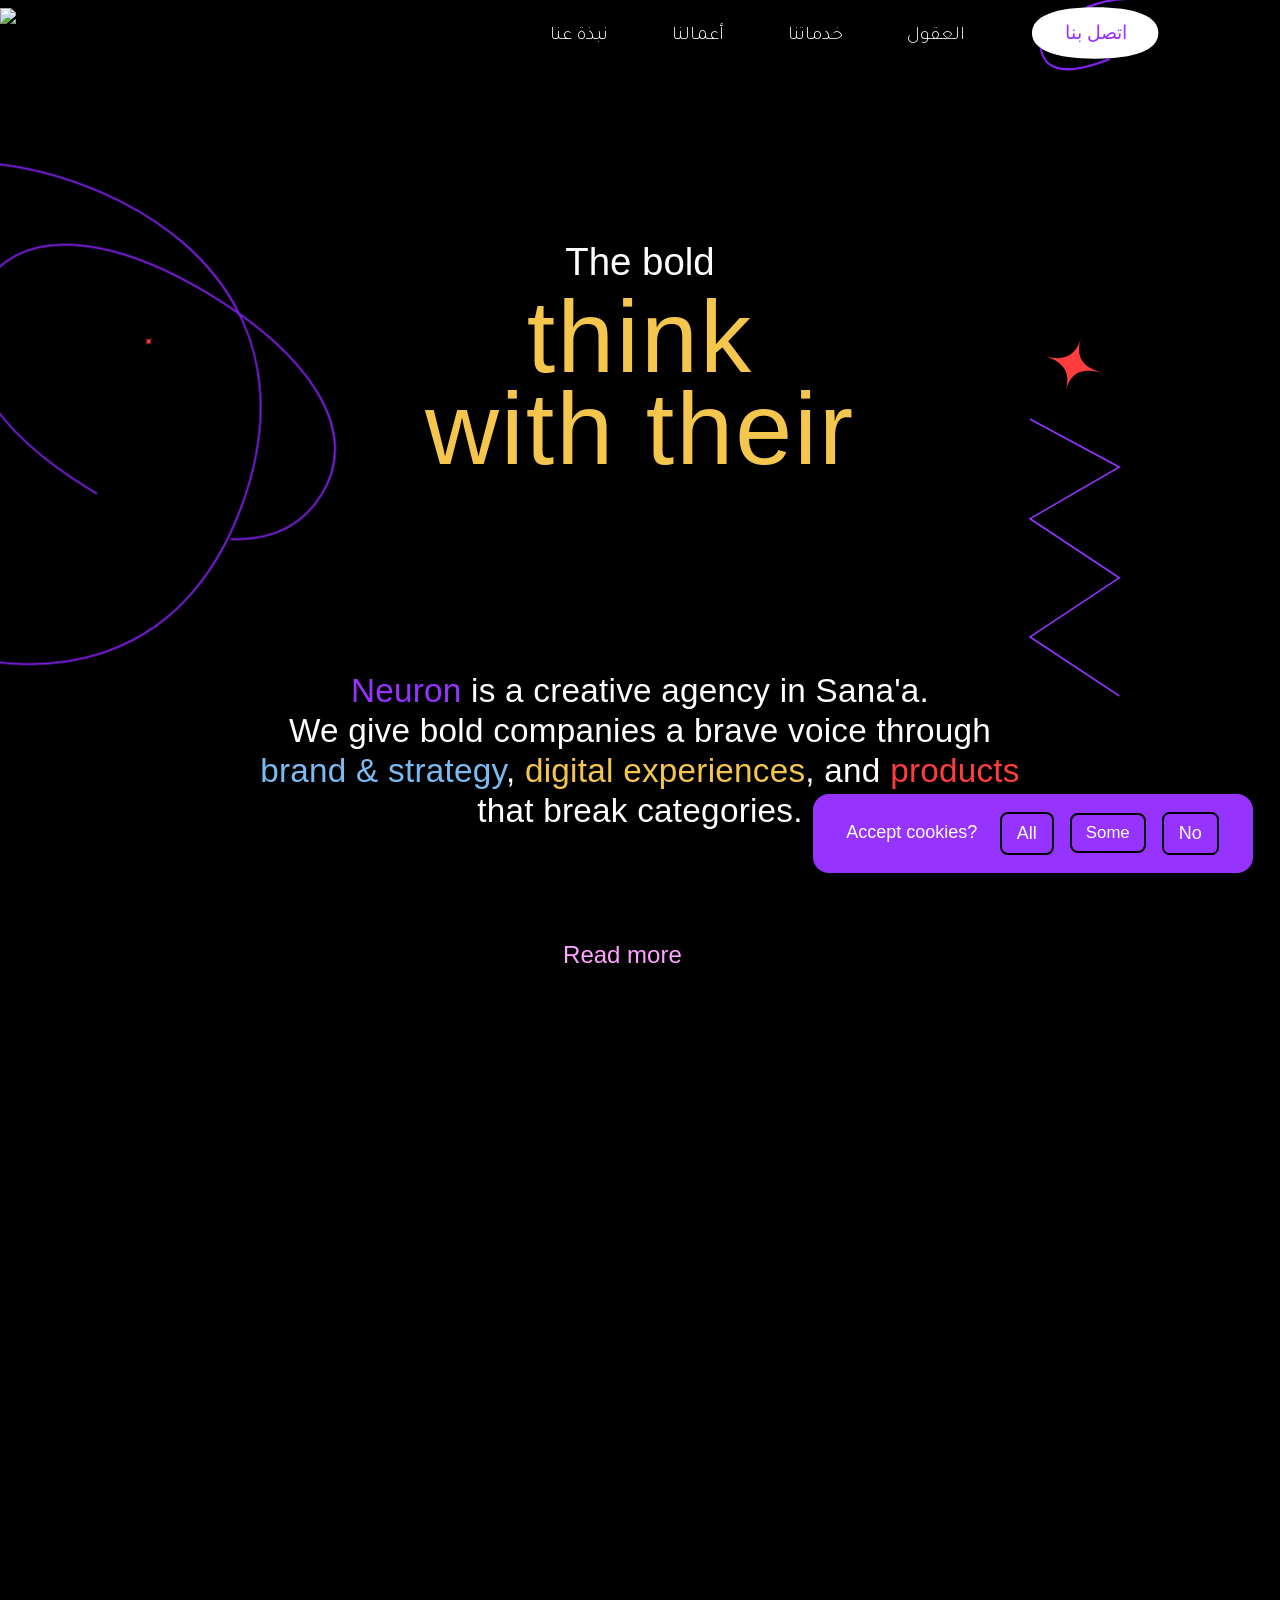
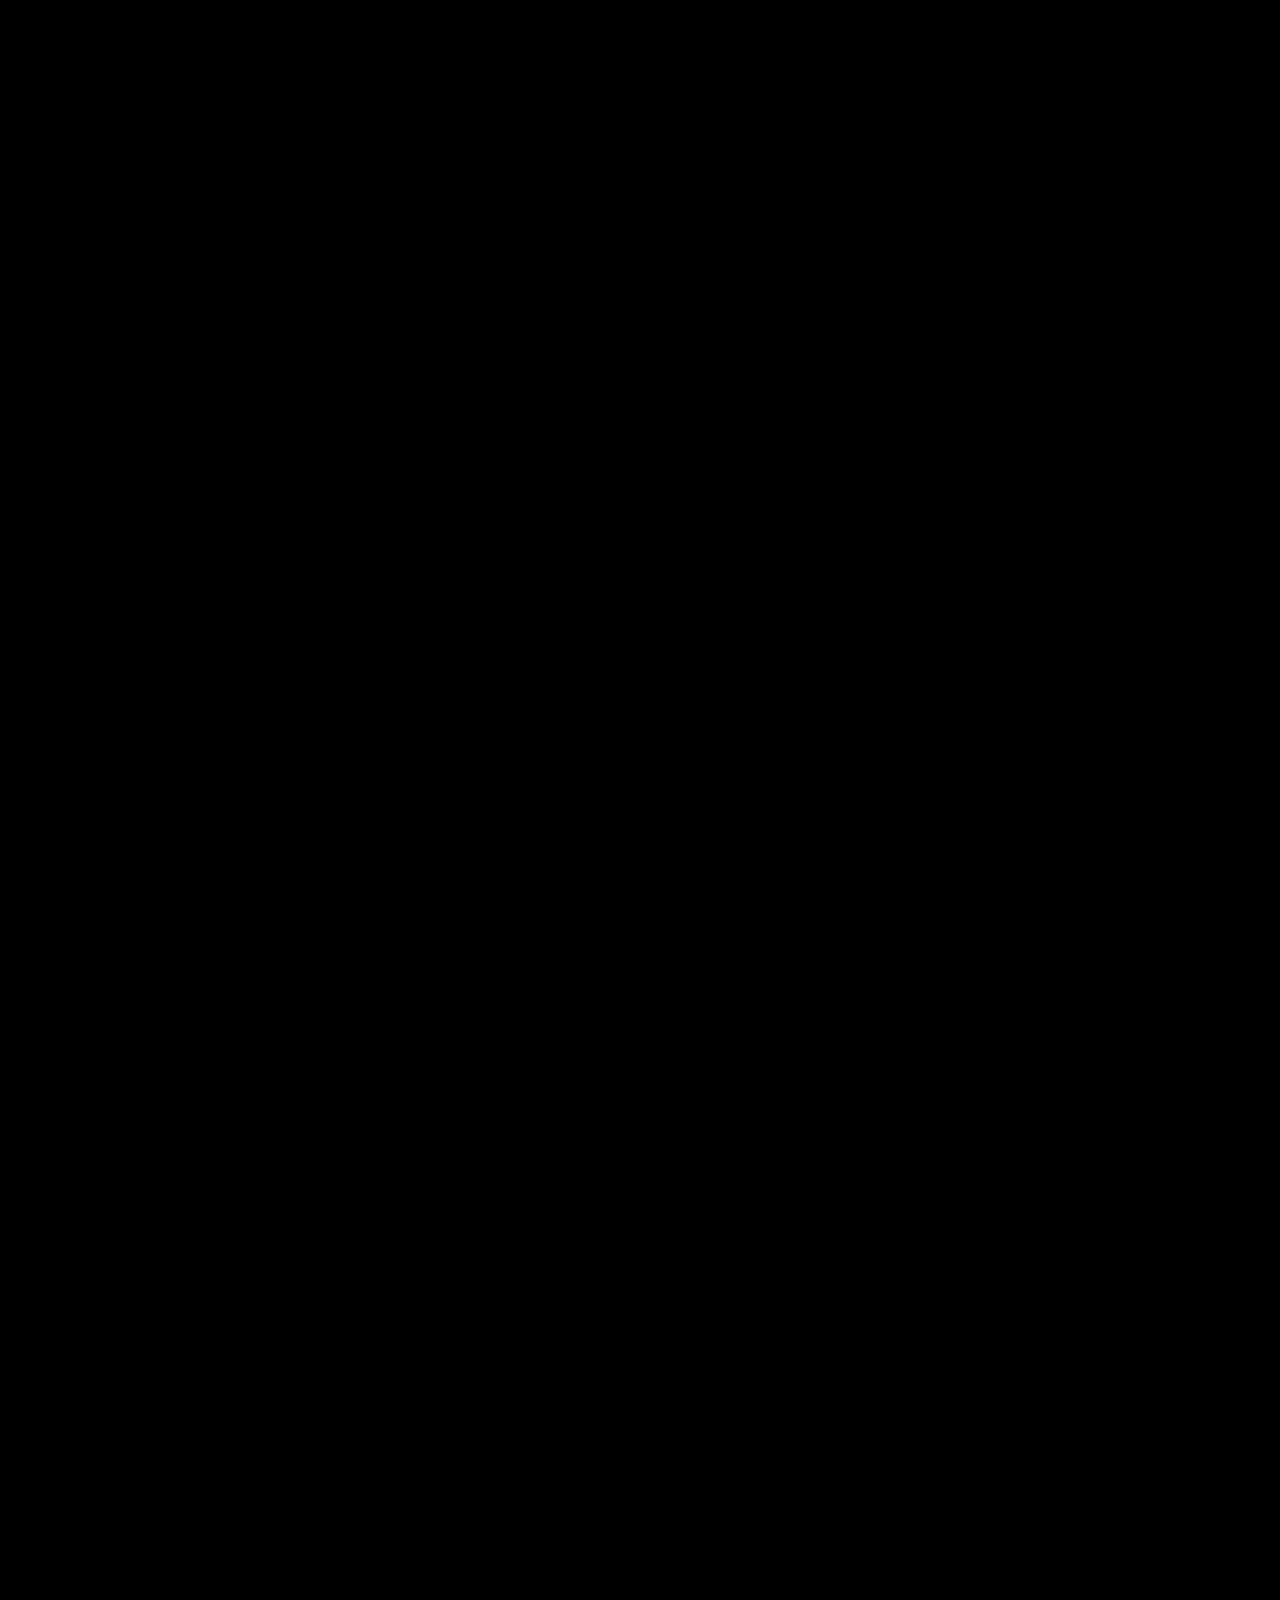
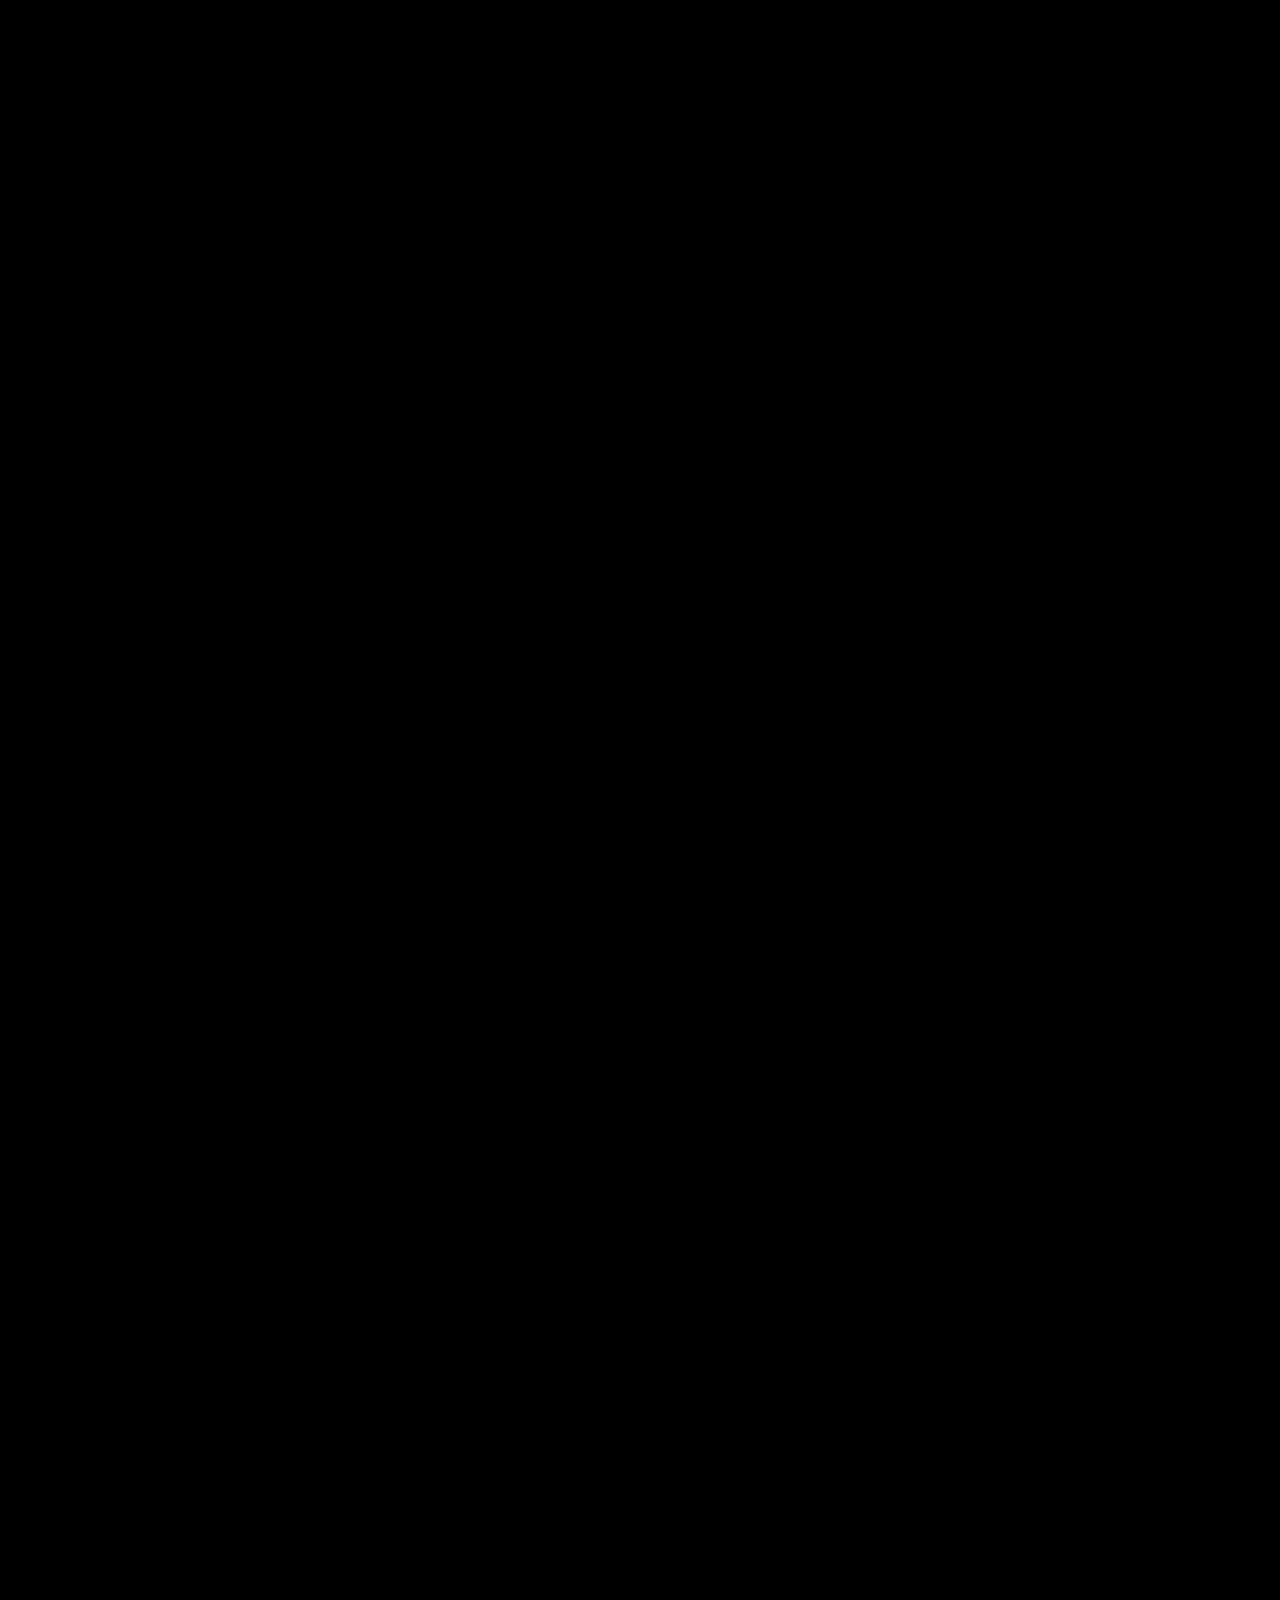
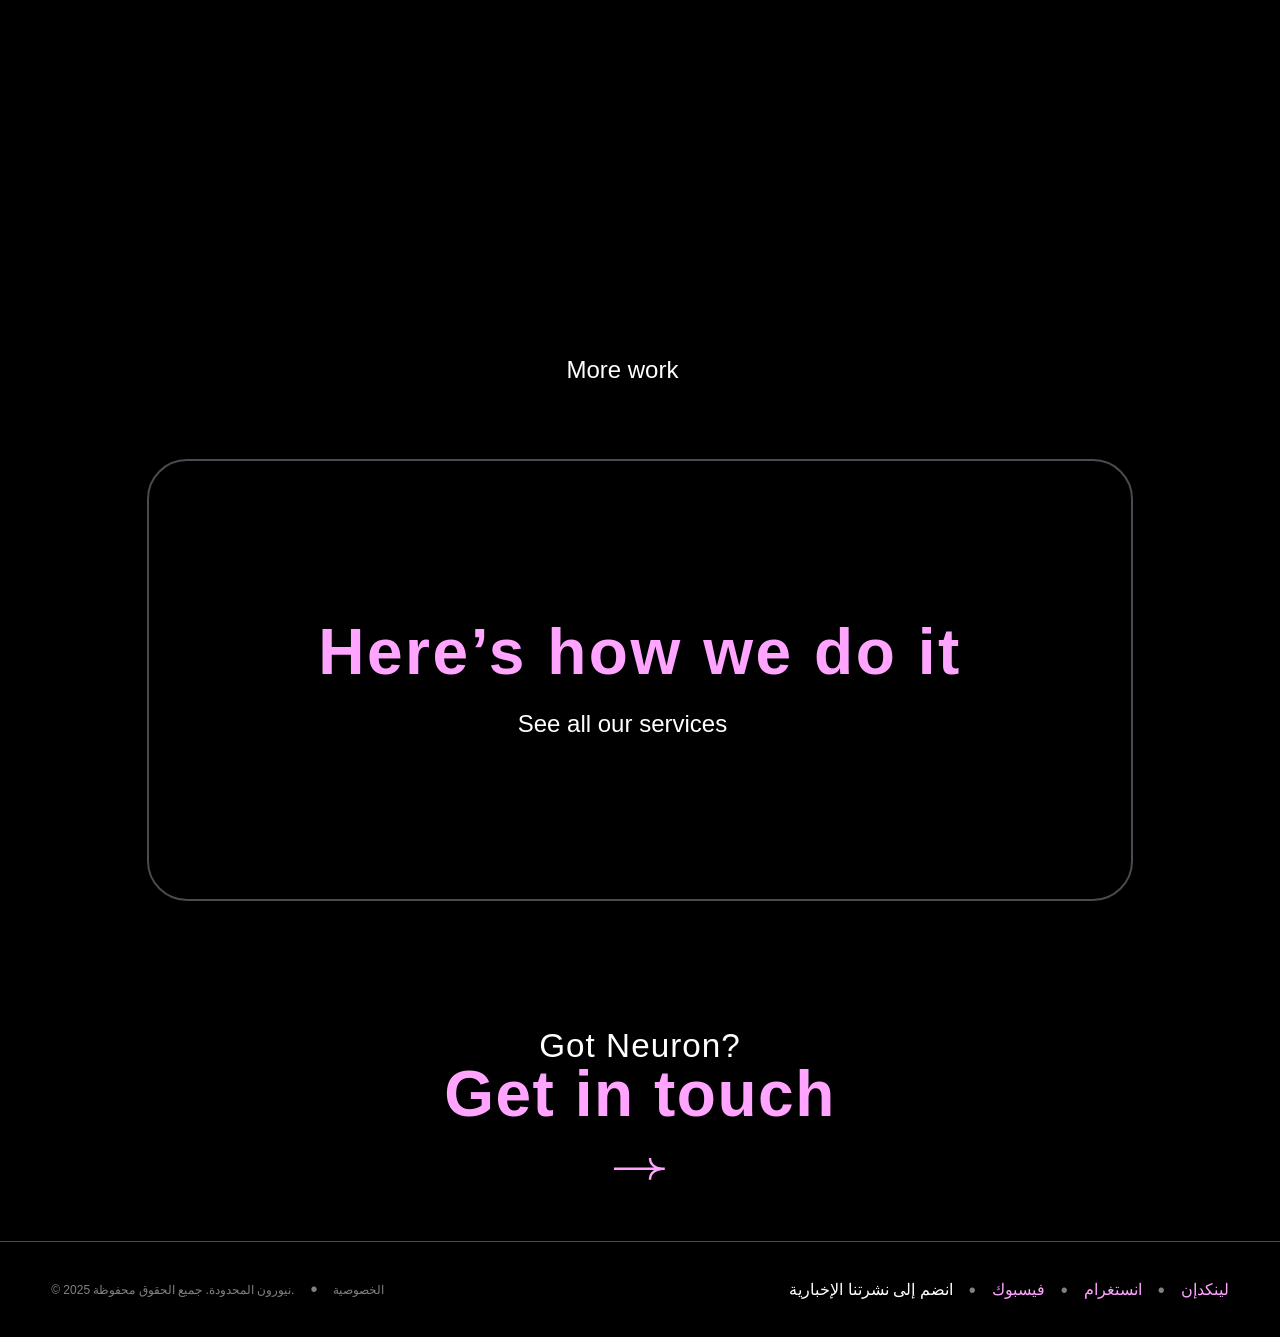
==== commit 4d89eba6: "feat: استبدال الخطوط وإصلاح مشغل الفيديو - استبدال خطوط الموقع الحالية بخطوط عربية مستضافة محليًا. -" ====
--- a/index.html
+++ b/index.html
@@ -1,22 +1,22 @@
 <!DOCTYPE html>
-<html dir="rtl" lang="ar" data-wf-domain="www.neuron.com" data-wf-page="63ac3777ce1c7dd7caefc311" data-wf-site="6285e77eaf03d3b5e63ee110">
+<html data-wf-domain="www.neuron.com" data-wf-page="63ac3777ce1c7dd7caefc311" data-wf-site="6285e77eaf03d3b5e63ee110">
 
 <head>
   <meta charset="utf-8" />
-  <title>نيورون | هوية تجارية ومنتجات وإبداع</title>
+  <title>Neuron | Neurony branding, products, and creative</title>
   <meta
-    content="نيورون هي وكالة إبداعية في صنعاء. نمنح الشركات الجريئة صوتًا شجاعًا من خلال العلامة التجارية والاستراتيجية والتجارب الرقمية والمنتجات التي تتجاوز الفئات."
+    content="Neuron is a creative  in Sana'a. We give bold companies a brave voice through brand &amp; strategy, digital experiences, and products that break categories."
     name="description" />
-  <meta content="نيورون | هوية تجارية ومنتجات وإبداع" property="og:title" />
+  <meta content="Neuron  | Neurony branding, products, and creative" property="og:title" />
   <meta
-    content="نيورون هي وكالة إبداعية في صنعاء. نمنح الشركات الجريئة صوتًا شجاعًا من خلال العلامة التجارية والاستراتيجية والتجارب الرقمية والمنتجات التي تتجاوز الفئات."
+    content="Neuron is a creative  in Sana'a. We give bold companies a brave voice through brand &amp; strategy, digital experiences, and products that break categories."
     property="og:description" />
   <meta
     content="https://cdn.prod.website-files.com/6285e77eaf03d3b5e63ee110/63b3013b51c90ab93567d6e2_share_img-homepage.jpg"
     property="og:image" />
-  <meta content="نيورون | هوية تجارية ومنتجات وإبداع" property="twitter:title" />
+  <meta content="Neuron  | Neurony branding, products, and creative" property="twitter:title" />
   <meta
-    content="نيورون هي وكالة إبداعية في صنعاء. نمنح الشركات الجريئة صوتًا شجاعًا من خلال العلامة التجارية والاستراتيجية والتجارب الرقمية والمنتجات التي تتجاوز الفئات."
+    content="Neuron is a creative  in Sana'a. We give bold companies a brave voice through brand &amp; strategy, digital experiences, and products that break categories."
     property="twitter:description" />
   <meta property="twitter:image" />
   <meta property="og:type" content="website" />
@@ -87,7 +87,7 @@
       <div data-w-id="de109a48-7e77-6f4d-3b7c-0e753d0c5848" style="opacity:0" class="subscribe-popup">
         <div class="popup-div">
           <div class="div-block-symbol">
-            <div class="suns-popyp-text">انضم إلى نشرتنا الإخبارية</div><a data-w-id="e4c741bc-c71a-f162-c61c-ddf8ae6763eb"
+            <div class="suns-popyp-text">Join our newsletter</div><a data-w-id="e4c741bc-c71a-f162-c61c-ddf8ae6763eb"
               href="#" class="link-block-18 w-inline-block"><img
                 src="assets/images/svg/643c1be29aaee65b8fd0144e_Frame%2048095707.svg" loading="lazy" alt=""
                 class="image-86" /></a>
@@ -97,14 +97,14 @@
               method="post" class="form-3 navbar" data-wf-page-id="63ac3777ce1c7dd7caefc311"
               data-wf-element-id="de109a48-7e77-6f4d-3b7c-0e753d0c5851"
               data-turnstile-sitekey="0x4AAAAAAAQTptj2So4dx43e"><input class="text-field popup w-input" maxlength="256"
-                name="EMAIL" data-name="EMAIL" placeholder="بريدك الإلكتروني" type="email" id="EMAIL-4" required="" /><input
-                type="submit" data-wait="الرجاء الانتظار..." class="subscribe-button popup w-button" value="اشتراك" />
+                name="EMAIL" data-name="EMAIL" placeholder="Your email" type="email" id="EMAIL-4" required="" /><input
+                type="submit" data-wait="Please wait..." class="subscribe-button popup w-button" value="Subscribe" />
             </form>
             <div class="success-message-5 popup w-form-done">
-              <div class="text-block-33">نراك في بريدك الوارد!</div>
+              <div class="text-block-33">See you in your inbox!</div>
             </div>
             <div class="error-message-5 popup w-form-fail">
-              <div class="text-block-34">البريد الإلكتروني غير صالح</div>
+              <div class="text-block-34">Email invalid</div>
             </div>
           </div>
         </div>
@@ -125,19 +125,19 @@
           </style>
         </div>
         <div class="cookie-modal_content-wrap is-small">
-          <div class="cookie-modal_description home">هل تقبل ملفات تعريف الارتباط؟</div>
-          <div class="cookie-modal_title is-small hide">إعدادات ملفات تعريف الارتباط</div>
+          <div class="cookie-modal_description home">Accept cookies?</div>
+          <div class="cookie-modal_title is-small hide">Cookie Settings</div>
         </div>
         <div class="cookie-modal_button-wrap is-small"><a fs-cc="allow" href="#"
             class="cookie-modal_button w-inline-block">
-            <div class="cookie-modal_button_text">الكل</div>
+            <div class="cookie-modal_button_text">All</div>
           </a><a fs-cc="open-preferences" href="#" class="cookie-modal_button is-secondary w-inline-block">
-            <div class="cookie-modal_button_text">البعض</div>
+            <div class="cookie-modal_button_text">Some</div>
           </a><a fs-cc="close" href="#" class="cookie-modal_closebutton w-inline-block">
             <div class="cookie-modal_closebutton_line is-left hide"></div>
             <div class="cookie-modal_closebutton_line is-right hide"></div>
-            <div class="screenreader-only">إغلاق نافذة ملفات تعريف الارتباط المنبثقة</div>
-            <div class="cookie-modal_button_text">لا</div>
+            <div class="screenreader-only">Close Cookie Popup</div>
+            <div class="cookie-modal_button_text">No</div>
           </a></div>
       </div>
     </div>
@@ -154,11 +154,11 @@
   <div class="homepage-hero">
     <div class="div-block-82"><img src="assets/images/svg/63ac70f4dd43e201155d3001_Line%20237%20(Stroke).svg"
         loading="lazy" data-w-id="7e528644-def8-d19f-998b-b3ced5d57105" alt="" class="image-64" />
-      <div class="text-block-44">الجريء</div><img
+      <div class="text-block-44">The bold</div><img
         src="assets/images/svg/63ac7106eb96a7dc8caea98f_Group%2048095541.svg" loading="lazy"
         data-w-id="aa144391-07c1-2f36-90ad-71f61aaa7dfb" alt="" class="image-65" />
     </div>
-    <div class="text-block-2">يفكر<br />بعقله</div><img
+    <div class="text-block-2">think<br />with their</div><img
       src="assets/images/svg/63563d73afc166bb780d049f_logo-guts-large.svg" loading="lazy" alt="" class="image-61" /><img
       src="assets/images/svg/6285ff8e417d9c4353bde761_Logo-Guts%20G.svg" loading="lazy" alt="" class="image" /><img
       src="assets/images/svg/6285ff8e417d9c4353bde761_Logo-Guts%20G.svg" loading="lazy" alt=""
@@ -183,10 +183,18 @@
   </div>
   <div class="section-3">
     <div class="div-block-92">
-      <h1 class="text-block-5"><span class="text-span-4">نيورون</span> هي وكالة إبداعية في صنعاء.<br />نمنح الشركات الجريئة صوتًا شجاعًا من خلال<span class="text-span-3"> العلامة التجارية والاستراتيجية</span>، <span class="text-span-2">التجارب الرقمية</span>، و <span class="text-span">المنتجات</span> التي تتجاوز الفئات.</h1>
-      <div class="text-block-5 mobile"><span class="text-span-4">نيورون</span> هي وكالة إبداعية<br /> في صنعاء. نمنح الشركات الجريئة صوتًا شجاعًا من خلال<span class="text-span-3"> العلامة التجارية والاستراتيجية</span>، <span class="text-span-2">التجارب الرقمية</span>، <br />و <span class="text-span">المنتجات</span> التي <br />تتجاوز الفئات.
+      <h1 class="text-block-5"><span class="text-span-4">Neuron</span> is a creative agency in Sana'a.<br />We give
+        bold
+        companies a brave voice through<span class="text-span-3"> brand &amp; strategy</span>, <span
+          class="text-span-2">digital experiences</span>, and <span class="text-span">products</span> that break
+        categories.</h1>
+      <div class="text-block-5 mobile"><span class="text-span-4">Neuron</span> is a creative agency<br /> in Sana'a.
+        We
+        give bold companies a brave voice through<span class="text-span-3"> brand &amp; strategy</span>, <span
+          class="text-span-2">digital experiences</span>, <br />and <span class="text-span">products</span> that
+        <br />break categories.
       </div><a data-w-id="4ed3075b-8c0f-1b34-bca3-257887eaab0b" href="about.html" class="link-block w-inline-block">
-        <div class="text-block-6">اقرأ المزيد</div><img src="assets/images/svg/6286552828299427ac0701b1_Pink%20arrow.svg"
+        <div class="text-block-6">Read more</div><img src="assets/images/svg/6286552828299427ac0701b1_Pink%20arrow.svg"
           loading="lazy" alt="" class="image-2" />
       </a>
     </div>
@@ -196,7 +204,7 @@
       srcset="assets/images/jpg/6356372a1bb1a23270e5c32d_google%20wide-p-500.jpg 500w, assets/images/jpg/6356372a1bb1a23270e5c32d_google%20wide-p-800.jpg 800w, assets/images/jpg/6356372a1bb1a23270e5c32d_google%20wide-p-1080.jpg 1080w, assets/images/jpg/6356372a1bb1a23270e5c32d_google%20wide-p-1600.jpg 1600w, assets/images/jpg/6356372a1bb1a23270e5c32d_google%20wide-p-2000.jpg 2000w, assets/images/jpg/6356372a1bb1a23270e5c32d_google%20wide-p-2600.jpg 2600w, assets/images/jpg/6356372a1bb1a23270e5c32d_google%20wide.jpg 2880w"
       class="image-58 hide" />
     <div class="html-embed-9 home-teaser w-embed w-iframe"><iframe
-        src="https://player.vimeo.com/video/765443684?background=0;h=b500066338&amp;badge=0&amp;autoplay=1&amp;muted=1&amp;loop=1&amp;autopause=0&amp;player_id=0&amp;app_id=58479"
+        src="https://player.vimeo.com/video/765443684?background=0;h=b500066338&badge=0&autoplay=1&muted=1&loop=1&autopause=0&player_id=0&app_id=58479"
         height=100% width=100% frameborder="0" allow="autoplay; fullscreen; picture-in-picture;"
         allowfullscreen></iframe></div>
   </div>
@@ -266,8 +274,8 @@
       <div id="w-node-_3e13e0ff-340d-8cb3-d1f8-3d801d84198b-caefc311" class="project-div img google"><a
           href="works/hp-drupa.html" class="hover-div w-inline-block">
           <div class="description-div">
-            <div class="project-title-copy">إتش بي دروبا</div>
-            <div class="project-discription">رواية القصص المرئية في أولمبياد الطباعة</div>
+            <div class="project-title-copy">HP Drupa</div>
+            <div class="project-discription">Visual storytelling at the Olympics of print</div>
           </div>
         </a><img src="assets/images/png/67586eff661178ed03fd108c_Drupa%20Thumbnail%20.png" loading="lazy"
           sizes="(max-width: 991px) 100vw, 92vw" width="1360" alt=""
@@ -276,8 +284,8 @@
       <div id="w-node-_8e2e5632-11ae-01c0-edcd-330f098684f6-caefc311" class="project-div img"><a href="works/baz.html"
           class="hover-div w-inline-block">
           <div class="description-div">
-            <div class="project-title-copy">باز</div>
-            <div class="project-discription">بناء علامة تجارية لأداة تطوير مع لمسة إنسانية</div>
+            <div class="project-title-copy">Baz</div>
+            <div class="project-discription">Branding a devtool with a human twist</div>
           </div>
         </a>
         <div class="project-video home forsight w-embed w-iframe"><iframe
@@ -287,8 +295,8 @@
       <div id="w-node-_1f81b1cd-ec13-f7a2-192d-e1de111d096c-caefc311" class="project-div img"><a href="works/xtend.html"
           class="hover-div w-inline-block">
           <div class="description-div">
-            <div class="project-title-copy">إيفيجنس</div>
-            <div class="project-discription">جعل العالم مكانًا أكثر نضارة مع إيفيجنس</div>
+            <div class="project-title-copy">Evigence</div>
+            <div class="project-discription">Making the world a fresher place with Evigence</div>
           </div>
         </a><img src="assets/images/webp/67a104a79d62f034d77478aa_1081.webp" loading="lazy"
           sizes="(max-width: 991px) 100vw, 92vw" width="660" alt=""
@@ -297,8 +305,8 @@
       <div id="w-node-a219c657-fdcf-e478-3c41-90d5df170ced-caefc311" class="project-div img google"><a
           href="works/darrow.html" class="hover-div w-inline-block">
           <div class="description-div">
-            <div class="project-title-copy">دارو</div>
-            <div class="project-discription">رواية قصة دارو عن العدالة المدعومة بالذكاء الاصطناعي</div>
+            <div class="project-title-copy">Darrow</div>
+            <div class="project-discription">Telling Darrow&#x27;s story of AI-powered justice</div>
           </div>
         </a><img src="assets/images/webp/67b1b2fa559397ad54986b2c_Thumbnail%20op3.webp" loading="lazy"
           sizes="(max-width: 991px) 100vw, 92vw" width="1360" alt=""
@@ -307,8 +315,8 @@
       <div id="w-node-c0b95240-cef0-7f8b-fa12-a1320a88acbd-caefc311" class="project-div img"><a href="works/slice.html"
           class="hover-div w-inline-block">
           <div class="description-div">
-            <div class="project-title-copy">سلايس</div>
-            <div class="project-discription">بناء علامة تجارية لأكثر شركات التكنولوجيا المالية إخلالًا في البلاد</div>
+            <div class="project-title-copy">Slice</div>
+            <div class="project-discription">Branding the most disruptive fintech company in the country</div>
           </div>
         </a>
         <div class="project-video home w-embed w-iframe"><iframe
@@ -318,8 +326,8 @@
       <div id="w-node-_785f3a1e-83d5-ac0d-62da-c6ccb87223a8-caefc311" class="project-div img soon"><a
           href="works/dofinity.html" class="hover-div soon w-inline-block">
           <div class="description-div soon">
-            <div class="project-title-copy soon">دوفينيتي</div>
-            <div class="project-discription soon">التغلب على اتجاه "صُنع ليكسر" مع دوفينيتي</div>
+            <div class="project-title-copy soon">Dofinity</div>
+            <div class="project-discription soon">Overcoming the built-to-break trend with Dofinity</div>
           </div>
         </a><img src="assets/images/webp/67a106270ad107e701692e9e_thumbdnial.webp" loading="lazy" width="660"
           sizes="(max-width: 991px) 100vw, 92vw" alt=""
@@ -328,8 +336,8 @@
       <div id="w-node-e64d7264-6ae0-76fb-2a6c-f6a7a78f7c5a-caefc311" class="project-div img google"><a
           href="works/google-cloud.html" class="hover-div w-inline-block">
           <div class="description-div">
-            <div class="project-title-copy">جوجل كلاود</div>
-            <div class="project-discription">جلب الإطلاق الإقليمي لجوجل كلاود إلى دائرة الضوء الوطنية
+            <div class="project-title-copy">Google Cloud</div>
+            <div class="project-discription">Bringing Google Cloud&#x27;s regional launch to the national spotlight
             </div>
           </div>
         </a><img src="assets/images/jpg/62f8c7f4992cf4c409ddb7fa_Google%20thumbnail2.jpg" loading="lazy"
@@ -339,8 +347,8 @@
       <div id="w-node-_8ed48bac-47ac-5edf-c17f-b4fedad1bb4a-caefc311" class="project-div img"><a href="works/fair.html"
           class="hover-div w-inline-block">
           <div class="description-div">
-            <div class="project-title-copy">فير</div>
-            <div class="project-discription">بناء أول منصة استثمار عادلة في إسرائيل</div>
+            <div class="project-title-copy">Fair</div>
+            <div class="project-discription">Building the first fair investment platform in Israel</div>
           </div>
         </a><img src="assets/images/jpg/62e136b0b0ab6efeda8bdb94_Fair%20Thumbnail.jpg" loading="lazy"
           sizes="(max-width: 991px) 100vw, 92vw" width="1360" alt=""
@@ -349,7 +357,7 @@
     </div>
     <div class="div-block-9"><a data-w-id="0cdd663d-8fc4-0703-3aa8-54c59eb859e7" href="works.html"
         class="link-block w-inline-block">
-        <div class="text-block-6 white">المزيد من الأعمال</div><img
+        <div class="text-block-6 white">More work</div><img
           src="assets/images/svg/628644085f5cc306652ab43e_Guts%20arrow%20small.svg" loading="lazy" alt=""
           class="image-2" />
       </a></div>
@@ -359,8 +367,8 @@
       <div id="w-node-_633ebb76-4be9-70c3-86c8-5b3356abb315-caefc311" class="project-div img google"><a
           href="works/hp-drupa.html" class="hover-div w-inline-block">
           <div class="description-div">
-            <div class="project-title-copy">إتش بي دروبا</div>
-            <div class="project-discription">جلب الإطلاق الإقليمي لجوجل كلاود إلى دائرة الضوء الوطنية
+            <div class="project-title-copy">HP Drupa</div>
+            <div class="project-discription">Bringing Google Cloud&#x27;s regional launch to the national spotlight
             </div>
           </div>
         </a><img src="assets/images/webp/67a10f5f8681e46be3962486_Frame%2048096555.webp" loading="lazy"
@@ -370,8 +378,8 @@
       <div id="w-node-e7ebd7f7-7faa-342c-868f-3a76d66613aa-caefc311" class="project-div img"><a href="works/baz.html"
           class="hover-div w-inline-block">
           <div class="description-div">
-            <div class="project-title-copy">باز</div>
-            <div class="project-discription">إعطاء فكرة رؤيوية التمثيل الجريء الذي تستحقه</div>
+            <div class="project-title-copy">Baz</div>
+            <div class="project-discription">Giving a visionary idea the bold representation it deserves</div>
           </div>
         </a>
         <div class="project-video billian w-embed w-iframe"><iframe
@@ -381,8 +389,8 @@
       <div id="w-node-b325fdbc-8111-9f9f-29e4-c1cbe11b7393-caefc311" class="project-div img google"><a
           href="works/evigence.html" class="hover-div w-inline-block">
           <div class="description-div">
-            <div class="project-title-copy">إيفيجنس</div>
-            <div class="project-discription">جلب الإطلاق الإقليمي لجوجل كلاود إلى دائرة الضوء الوطنية
+            <div class="project-title-copy">Evigence</div>
+            <div class="project-discription">Bringing Google Cloud&#x27;s regional launch to the national spotlight
             </div>
           </div>
         </a><img src="assets/images/webp/67a1104bef514fee390dd3a1_Frame%201261156450.webp" loading="lazy"
@@ -392,8 +400,8 @@
       <div id="w-node-_847d153b-dcaf-55d8-26fb-e3ff9b886ade-caefc311" class="project-div img google"><a
           href="works/darrow.html" class="hover-div w-inline-block">
           <div class="description-div">
-            <div class="project-title-copy">دارو</div>
-            <div class="project-discription">جلب الإطلاق الإقليمي لجوجل كلاود إلى دائرة الضوء الوطنية
+            <div class="project-title-copy">Darrow</div>
+            <div class="project-discription">Bringing Google Cloud&#x27;s regional launch to the national spotlight
             </div>
           </div>
         </a><img src="assets/images/webp/67b1af95179ff86f42f8c1a9_Thumbnail%20mibile.webp" loading="lazy"
@@ -403,8 +411,8 @@
       <div id="w-node-e8bfea12-86dd-a6a2-4ec4-a888607aad65-caefc311" class="project-div img google"><a
           href="works/google-cloud.html" class="hover-div w-inline-block">
           <div class="description-div">
-            <div class="project-title-copy">جوجل كلاود</div>
-            <div class="project-discription">جلب الإطلاق الإقليمي لجوجل كلاود إلى دائرة الضوء الوطنية
+            <div class="project-title-copy">Google Cloud</div>
+            <div class="project-discription">Bringing Google Cloud&#x27;s regional launch to the national spotlight
             </div>
           </div>
         </a><img src="assets/images/jpg/62e14388da2667fcfe111245_m%20google%20Thumbnail.jpg" loading="lazy"
@@ -414,8 +422,8 @@
       <div id="w-node-_0f765421-4953-9985-eef5-225967793410-caefc311" class="project-div img"><a
           href="works/dofinity.html" class="hover-div w-inline-block">
           <div class="description-div">
-            <div class="project-title-copy">دوفينيتي</div>
-            <div class="project-discription">بناء علامة تجارية لأكثر شركات التكنولوجيا المالية إخلالًا في البلاد</div>
+            <div class="project-title-copy">Dofinity</div>
+            <div class="project-discription">Branding the most disruptive fintech company in the country</div>
           </div>
         </a>
         <div class="project-video billian w-embed w-iframe"><iframe
@@ -425,8 +433,8 @@
       <div id="w-node-_2a36f0af-6f8d-3066-d9d3-49870ab05fbe-caefc311" class="project-div img"><a href="works/slice.html"
           class="hover-div w-inline-block">
           <div class="description-div">
-            <div class="project-title-copy">سلايس</div>
-            <div class="project-discription">بناء علامة تجارية لأكثر شركات التكنولوجيا المالية إخلالًا في البلاد</div>
+            <div class="project-title-copy">Slice</div>
+            <div class="project-discription">Branding the most disruptive fintech company in the country</div>
           </div>
         </a>
         <div class="project-video billian w-embed w-iframe"><iframe
@@ -436,8 +444,8 @@
       <div id="w-node-_93e09a8c-c64b-7aea-202a-0c658225278a-caefc311" class="project-div img"><a href="works/fair.html"
           class="hover-div w-inline-block">
           <div class="description-div">
-            <div class="project-title-copy">فير</div>
-            <div class="project-discription">بناء أول منصة استثمار عادلة في إسرائيل</div>
+            <div class="project-title-copy">Fair</div>
+            <div class="project-discription">Building the first fair investment platform in Israel</div>
           </div>
         </a><img src="assets/images/jpg/62e1438856396d987ea60341_m%20Fair%20Thumbnail.jpg" loading="lazy" width="328"
           sizes="(max-width: 479px) 93vw, (max-width: 991px) 92vw, 100vw" alt=""
@@ -446,16 +454,16 @@
     </div>
     <div class="div-block-9"><a data-w-id="d225c466-a145-d02d-57f6-0e1495c01c70" href="works.html"
         class="link-block w-inline-block">
-        <div class="text-block-6 white">المزيد من الأعمال</div><img
+        <div class="text-block-6 white">More work</div><img
           src="assets/images/svg/628644085f5cc306652ab43e_Guts%20arrow%20small.svg" loading="lazy" alt=""
           class="image-2" />
       </a></div>
   </div>
   <div class="services-banner"><a data-w-id="ce68bb71-c849-1db2-ef7b-609fd11b7cbf" href="services.html"
       class="div-block-83 w-inline-block">
-      <div class="text-block-7-copy">إليك كيف نفعل ذلك</div>
+      <div class="text-block-7-copy">Here’s how we do it</div>
       <div class="link-block-copy">
-        <div class="text-block-6 white">شاهد كل خدماتنا</div><img
+        <div class="text-block-6 white">See all our services</div><img
           src="assets/images/svg/628644085f5cc306652ab43e_Guts%20arrow%20small.svg" loading="lazy" alt=""
           class="image-2-copy" />
       </div><img src="assets/images/svg/63ada15ab0871d8b84c2380c_serv_banner2.svg" loading="lazy" alt=""
@@ -463,7 +471,7 @@
         alt="" class="image-67" />
     </a></div>
   <div class="lets-talk-section"><a href="contact.html" class="talk-to-us w-inline-block">
-      <div><span class="text-span-56">هل لديك نيورون؟</span>تواصل معنا</div>
+      <div><span class="text-span-56">Got Neuron?</span>Get in touch</div>
       <div class="html-embed-10 w-embed"><svg width="100%" height="auto" viewBox="0 0 63 27" fill="none"
           xmlns="http://www.w3.org/2000/svg">
           <path fill-rule="evenodd" clip-rule="evenodd"
@@ -474,7 +482,7 @@
       class="link-block-2 hide w-inline-block">
       <div class="columns-7 w-row">
         <div class="w-col w-col-10">
-          <div class="text-block-7">هل لديك نيورون؟ <span class="text-span-5">تواصل معنا</span></div>
+          <div class="text-block-7">Got Neuron? <span class="text-span-5">Get in touch</span></div>
         </div>
         <div class="w-col w-col-2"><img src="assets/images/svg/6286552828299427ac0701b1_Pink%20arrow.svg" loading="lazy"
             alt="" class="image-4" /></div>
--- a/assets/css/guts-agency.webflow.shared.c053893ec.css
+++ b/assets/css/guts-agency.webflow.shared.c053893ec.css
@@ -1,10 +1,7 @@
-@import url('https://fonts.googleapis.com/css2?family=Cairo:wght@400;700&display=swap');
-@import url('https://fonts.googleapis.com/css2?family=Tajawal:wght@400;700&display=swap');
 html {
   -webkit-text-size-adjust: 100%;
   -ms-text-size-adjust: 100%;
   font-family: sans-serif;
-  direction: rtl;
 }
 
 body {
@@ -2193,6 +2190,30 @@
   display: grid;
 }
 
+@font-face {
+  font-family: 'Cairo';
+  font-style: normal;
+  font-weight: 700;
+  src: url('../fonts/cairo-v31-arabic-700.woff2') format('woff2');
+  unicode-range: U+0600-06FF, U+0750-077F, U+0870-088E, U+0890-0891, U+0897-08E1, U+08E3-08FF, U+200C-200E, U+2010-2011, U+204F, U+2E41, U+FB50-FDFF, U+FE70-FE74, U+FE76-FEFC, U+102E0-102FB, U+10E60-10E7E, U+10EC2-10EC4, U+10EFC-10EFF, U+1EE00-1EE03, U+1EE05-1EE1F, U+1EE21-1EE22, U+1EE24, U+1EE27, U+1EE29-1EE32, U+1EE34-1EE37, U+1EE39, U+1EE3B, U+1EE42, U+1EE47, U+1EE49, U+1EE4B, U+1EE4D-1EE4F, U+1EE51-1EE52, U+1EE54, U+1EE57, U+1EE59, U+1EE5B, U+1EE5D, U+1EE5F, U+1EE61-1EE62, U+1EE64, U+1EE67-1EE6A, U+1EE6C-1EE72, U+1EE74-1EE77, U+1EE79-1EE7C, U+1EE7E, U+1EE80-1EE89, U+1EE8B-1EE9B, U+1EEA1-1EEA3, U+1EEA5-1EEA9, U+1EEAB-1EEBB, U+1EEF0-1EEF1;
+}
+
+@font-face {
+  font-family: 'Tajawal';
+  font-style: normal;
+  font-weight: 300;
+  src: url('../fonts/tajawal-v12-arabic-300.woff2') format('woff2');
+  unicode-range: U+0600-06FF, U+0750-077F, U+0870-088E, U+0890-0891, U+0897-08E1, U+08E3-08FF, U+200C-200E, U+2010-2011, U+204F, U+2E41, U+FB50-FDFF, U+FE70-FE74, U+FE76-FEFC, U+102E0-102FB, U+10E60-10E7E, U+10EC2-10EC4, U+10EFC-10EFF, U+1EE00-1EE03, U+1EE05-1EE1F, U+1EE21-1EE22, U+1EE24, U+1EE27, U+1EE29-1EE32, U+1EE34-1EE37, U+1EE39, U+1EE3B, U+1EE42, U+1EE47, U+1EE49, U+1EE4B, U+1EE4D-1EE4F, U+1EE51-1EE52, U+1EE54, U+1EE57, U+1EE59, U+1EE5B, U+1EE5D, U+1EE5F, U+1EE61-1EE62, U+1EE64, U+1EE67-1EE6A, U+1EE6C-1EE72, U+1EE74-1EE77, U+1EE79-1EE7C, U+1EE7E, U+1EE80-1EE89, U+1EE8B-1EE9B, U+1EEA1-1EEA3, U+1EEA5-1EEA9, U+1EEAB-1EEBB, U+1EEF0-1EEF1;
+}
+
+@font-face {
+  font-family: 'Tajawal';
+  font-style: normal;
+  font-weight: 400;
+  src: url('../fonts/tajawal-v12-arabic-400.woff2') format('woff2');
+  unicode-range: U+0600-06FF, U+0750-077F, U+0870-088E, U+0890-0891, U+0897-08E1, U+08E3-08FF, U+200C-200E, U+2010-2011, U+204F, U+2E41, U+FB50-FDFF, U+FE70-FE74, U+FE76-FEFC, U+102E0-102FB, U+10E60-10E7E, U+10EC2-10EC4, U+10EFC-10EFF, U+1EE00-1EE03, U+1EE05-1EE1F, U+1EE21-1EE22, U+1EE24, U+1EE27, U+1EE29-1EE32, U+1EE34-1EE37, U+1EE39, U+1EE3B, U+1EE42, U+1EE47, U+1EE49, U+1EE4B, U+1EE4D-1EE4F, U+1EE51-1EE52, U+1EE54, U+1EE57, U+1EE59, U+1EE5B, U+1EE5D, U+1EE5F, U+1EE61-1EE62, U+1EE64, U+1EE67-1EE6A, U+1EE6C-1EE72, U+1EE74-1EE77, U+1EE79-1EE7C, U+1EE7E, U+1EE80-1EE89, U+1EE8B-1EE9B, U+1EEA1-1EEA3, U+1EEA5-1EEA9, U+1EEAB-1EEBB, U+1EEF0-1EEF1;
+}
+
 .w-checkbox {
   margin-bottom: 5px;
   padding-left: 20px;
@@ -2271,7 +2292,7 @@
 
 body {
   color: #333;
-  font-family: 'Tajawal', sans-serif;
+  font-family: Tajawal, sans-serif;
   font-size: 14px;
   line-height: 20px;
 }
@@ -2317,7 +2338,7 @@
 .body-text {
   background-color: #0000;
   width: 102%;
-  font-family: 'Tajawal', sans-serif;
+  font-family: Tajawal, sans-serif;
   font-size: 22px;
   font-weight: 300;
   line-height: 140%;
@@ -2330,7 +2351,7 @@
   width: 102%;
   margin-left: auto;
   margin-right: auto;
-  font-family: 'Tajawal', sans-serif;
+  font-family: Tajawal, sans-serif;
   font-weight: 300;
 }
 
@@ -2391,7 +2412,7 @@
   height: 60vw;
   padding-top: 0;
   padding-bottom: 8vw;
-  font-family: 'Cairo', sans-serif;
+  font-family: Cairo, sans-serif;
   font-size: 48px;
   display: flex;
   position: static;
@@ -2421,7 +2442,7 @@
   align-items: center;
   margin-top: 0;
   padding-bottom: 0;
-  font-family: 'Tajawal', sans-serif;
+  font-family: Tajawal, sans-serif;
   font-size: 19px;
   display: flex;
 }
@@ -2522,7 +2543,7 @@
   color: var(--gold);
   text-align: center;
   letter-spacing: .16vw;
-  font-family: 'Cairo', sans-serif;
+  font-family: Cairo, sans-serif;
   font-size: 8vw;
   line-height: 90%;
 }
@@ -2557,7 +2578,7 @@
   width: 60%;
   margin-top: 0;
   padding-bottom: 8vw;
-  font-family: 'Tajawal', sans-serif;
+  font-family: Tajawal, sans-serif;
   font-size: 2.6vw;
   font-weight: 300;
   line-height: 120%;
@@ -2570,31 +2591,31 @@
 
 .text-span {
   color: var(--tomato);
-  font-family: 'Tajawal', sans-serif;
+  font-family: Tajawal, sans-serif;
   font-size: 2.6vw;
 }
 
 .text-span-2 {
   color: var(--gold);
-  font-family: 'Tajawal', sans-serif;
+  font-family: Tajawal, sans-serif;
   font-size: 2.6vw;
 }
 
 .text-span-3 {
   color: var(--light-sky-blue);
-  font-family: 'Tajawal', sans-serif;
+  font-family: Tajawal, sans-serif;
   font-size: 2.6vw;
 }
 
 .text-span-4 {
   color: var(--blue-violet);
-  font-family: 'Tajawal', sans-serif;
+  font-family: Tajawal, sans-serif;
   font-size: 2.6vw;
 }
 
 .button {
   background-color: #0000;
-  font-family: 'Tajawal', sans-serif;
+  font-family: Tajawal, sans-serif;
   font-size: 24px;
   font-weight: 300;
   line-height: 24px;
@@ -2612,7 +2633,7 @@
 
 .text-block-6 {
   color: var(--plum);
-  font-family: 'Tajawal', sans-serif;
+  font-family: Mabry pro, sans-serif;
   font-size: 24px;
   font-weight: 300;
   line-height: 24px;
@@ -2778,7 +2799,7 @@
   color: var(--blue-violet);
   text-align: right;
   letter-spacing: .05vw;
-  font-family: 'Cairo', sans-serif;
+  font-family: Swearbanner, sans-serif;
   font-size: 5vw;
   font-weight: 700;
   line-height: 100%;
@@ -2824,7 +2845,7 @@
   height: 96px;
   margin-top: 0;
   padding: 0;
-  font-family: 'Tajawal', sans-serif;
+  font-family: Mabry pro, sans-serif;
   font-size: 16px;
   line-height: 140%;
   display: flex;
@@ -2975,7 +2996,7 @@
   color: gray;
   letter-spacing: 0;
   text-indent: 0;
-  font-family: 'Tajawal', sans-serif;
+  font-family: Mabry pro, sans-serif;
   font-size: 12px;
   line-height: 140%;
   text-decoration: none;
@@ -3006,7 +3027,7 @@
 
 .subscribe {
   color: var(--white);
-  font-family: 'Tajawal', sans-serif;
+  font-family: Mabry pro, sans-serif;
   font-size: 16px;
   font-weight: 300;
   line-height: 140%;
@@ -3014,7 +3035,7 @@
 
 .social {
   color: var(--plum);
-  font-family: 'Tajawal', sans-serif;
+  font-family: Mabry pro, sans-serif;
   font-size: 20px;
   font-weight: 300;
 }
@@ -3033,7 +3054,7 @@
   color: var(--grey);
   padding-left: 16px;
   padding-right: 16px;
-  font-family: 'Tajawal', sans-serif;
+  font-family: Mabry pro, sans-serif;
   font-size: 20px;
   font-weight: 300;
 }
@@ -3065,7 +3086,7 @@
 }
 
 .link {
-  font-family: 'Tajawal', sans-serif;
+  font-family: Mabry pro, sans-serif;
   font-weight: 400;
 }
 
@@ -3092,7 +3113,7 @@
   width: 69%;
   margin-bottom: 0;
   padding-top: 6vw;
-  font-family: 'Tajawal', sans-serif;
+  font-family: Mabry pro, sans-serif;
   font-size: 2vw;
   font-weight: 300;
   line-height: 110%;
@@ -3220,7 +3241,7 @@
   color: var(--grey);
   width: 69%;
   margin: 130px auto 53px;
-  font-family: 'Tajawal', sans-serif;
+  font-family: Mabry pro, sans-serif;
   font-size: 22px;
   font-weight: 300;
 }
@@ -3259,7 +3280,7 @@
   margin-left: auto;
   margin-right: auto;
   padding-right: 2vw;
-  font-family: 'Tajawal', sans-serif;
+  font-family: Mabry pro, sans-serif;
   font-size: 2.3vw;
   font-weight: 300;
   line-height: 110%;
@@ -3267,19 +3288,19 @@
 
 .text-span-6 {
   color: var(--light-sky-blue);
-  font-family: 'Tajawal', sans-serif;
+  font-family: Mabry pro, sans-serif;
   font-size: 2.3vw;
 }
 
 .text-span-7 {
   color: var(--gold);
-  font-family: 'Tajawal', sans-serif;
+  font-family: Mabry pro, sans-serif;
   font-size: 2.3vw;
 }
 
 .text-span-8 {
   color: var(--tomato);
-  font-family: 'Tajawal', sans-serif;
+  font-family: Mabry pro, sans-serif;
   font-size: 2.3vw;
 }
 
@@ -3335,7 +3356,7 @@
   color: #00000080;
   margin-top: 80px;
   margin-left: 200px;
-  font-family: 'Tajawal', sans-serif;
+  font-family: Mabry pro, sans-serif;
   font-size: 21px;
   font-weight: 300;
 }
@@ -3353,7 +3374,7 @@
   width: 76%;
   margin-top: 76px;
   margin-left: 196px;
-  font-family: 'Cairo', sans-serif;
+  font-family: Swearbanner, sans-serif;
   font-size: 5.8vw;
   line-height: 104%;
   display: block;
@@ -3374,7 +3395,7 @@
   color: #fff;
   width: 50%;
   margin-left: 200px;
-  font-family: 'Tajawal', sans-serif;
+  font-family: Mabry pro, sans-serif;
   font-size: 24px;
   font-weight: 300;
   line-height: 110%;
@@ -3542,7 +3563,7 @@
 .testimonial-text {
   cursor: none;
   width: 100%;
-  font-family: 'Tajawal', sans-serif;
+  font-family: Mabry pro, sans-serif;
   font-size: 2vw;
   font-weight: 300;
   line-height: 120%;
@@ -3558,7 +3579,7 @@
   cursor: none;
   width: 100%;
   margin-bottom: 60px;
-  font-family: 'Cairo', sans-serif;
+  font-family: Swearbanner, sans-serif;
   font-size: 3.5vw;
   line-height: 100%;
 }
@@ -3596,7 +3617,7 @@
 
 .text-block-15 {
   color: var(--white);
-  font-family: 'Tajawal', sans-serif;
+  font-family: Mabry pro, sans-serif;
   font-size: 29px;
   font-weight: 300;
   line-height: 100%;
@@ -3607,7 +3628,7 @@
   letter-spacing: .2rem;
   white-space: nowrap;
   object-fit: fill;
-  font-family: 'Cairo', sans-serif;
+  font-family: Swearbanner, sans-serif;
   font-size: 19px;
   font-weight: 700;
   line-height: 100%;
@@ -3831,7 +3852,7 @@
   align-items: center;
   padding-top: 100px;
   padding-bottom: 100px;
-  font-family: 'Tajawal', sans-serif;
+  font-family: Mabry pro, sans-serif;
   font-size: 22px;
   display: flex;
 }
@@ -3851,7 +3872,7 @@
 }
 
 .list-item {
-  font-family: 'Tajawal', sans-serif;
+  font-family: Mabry pro, sans-serif;
   font-size: 22px;
   list-style-type: none;
 }
@@ -3860,7 +3881,7 @@
   flex: 0 auto;
   margin-left: 0;
   padding-left: 24px;
-  font-family: 'Tajawal', sans-serif;
+  font-family: Mabry pro, sans-serif;
   font-size: 22px;
   list-style-type: disc;
 }
@@ -3868,7 +3889,7 @@
 .text-block-18 {
   letter-spacing: .2px;
   margin-top: 0;
-  font-family: 'Cairo', sans-serif;
+  font-family: Swearbanner, sans-serif;
   font-size: 60px;
   line-height: 100%;
 }
@@ -3887,7 +3908,7 @@
 }
 
 .body-dark {
-  font-family: 'Tajawal', sans-serif;
+  font-family: Mabry pro, sans-serif;
   font-size: 22px;
   font-weight: 300;
   line-height: 140%;
@@ -3984,7 +4005,7 @@
 .link-2 {
   color: var(--gold);
   padding-top: 46px;
-  font-family: 'Tajawal', sans-serif;
+  font-family: Mabry pro, sans-serif;
 }
 
 .link-2.zikaron {
@@ -4122,7 +4143,7 @@
   margin-bottom: 20px;
   margin-left: auto;
   margin-right: auto;
-  font-family: 'Tajawal', sans-serif;
+  font-family: Mabry pro, sans-serif;
   font-size: 32px;
   line-height: 120%;
 }
@@ -4147,7 +4168,7 @@
 
 .body-light {
   color: var(--white);
-  font-family: 'Tajawal', sans-serif;
+  font-family: Mabry pro, sans-serif;
   font-size: 22px;
   font-weight: 300;
   line-height: 140%;
@@ -4895,7 +4916,7 @@
   margin-right: auto;
   padding-top: 100px;
   padding-bottom: 100px;
-  font-family: 'Tajawal', sans-serif;
+  font-family: Mabry pro, sans-serif;
   font-size: 22px;
 }
 
@@ -4921,7 +4942,7 @@
   margin-right: auto;
   padding-top: 100px;
   padding-bottom: 100px;
-  font-family: 'Tajawal', sans-serif;
+  font-family: Mabry pro, sans-serif;
   font-size: 22px;
 }
 
@@ -4988,7 +5009,7 @@
   margin-bottom: 20px;
   margin-left: auto;
   margin-right: auto;
-  font-family: 'Tajawal', sans-serif;
+  font-family: Mabry pro, sans-serif;
   font-size: 32px;
   line-height: 120%;
 }
@@ -5015,7 +5036,7 @@
 .link-2-copy {
   color: var(--medium-sea-green);
   padding-top: 46px;
-  font-family: 'Tajawal', sans-serif;
+  font-family: Mabry pro, sans-serif;
 }
 
 .image-8-copy {
@@ -5092,7 +5113,7 @@
   margin-bottom: 20px;
   margin-left: auto;
   margin-right: auto;
-  font-family: 'Tajawal', sans-serif;
+  font-family: Mabry pro, sans-serif;
   font-size: 32px;
   line-height: 120%;
 }
@@ -5245,7 +5266,7 @@
   margin-right: auto;
   padding-top: 100px;
   padding-bottom: 100px;
-  font-family: 'Tajawal', sans-serif;
+  font-family: Mabry pro, sans-serif;
   font-size: 22px;
 }
 
@@ -5286,7 +5307,7 @@
 .link-purple {
   color: var(--blue-violet);
   padding-top: 46px;
-  font-family: 'Tajawal', sans-serif;
+  font-family: Mabry pro, sans-serif;
 }
 
 .link-purple.hide {
@@ -5305,7 +5326,7 @@
   margin-bottom: 20px;
   margin-left: auto;
   margin-right: auto;
-  font-family: 'Tajawal', sans-serif;
+  font-family: Mabry pro, sans-serif;
   font-size: 32px;
   line-height: 120%;
 }
@@ -5323,7 +5344,7 @@
 }
 
 .heading {
-  font-family: 'Cairo', sans-serif;
+  font-family: Swearbanner, sans-serif;
   font-size: 60px;
   line-height: 80%;
 }
@@ -5349,7 +5370,7 @@
 .body-homepage {
   background-color: var(--black);
   color: #1f1f1f;
-  font-family: 'Tajawal', sans-serif;
+  font-family: Mabry pro, sans-serif;
   font-size: 22px;
   font-weight: 300;
   line-height: 140%;
@@ -5394,7 +5415,7 @@
   margin-bottom: 20px;
   margin-left: auto;
   margin-right: auto;
-  font-family: 'Tajawal', sans-serif;
+  font-family: Mabry pro, sans-serif;
   font-size: 32px;
   line-height: 120%;
 }
@@ -5435,7 +5456,7 @@
   margin-right: auto;
   padding-top: 100px;
   padding-bottom: 100px;
-  font-family: 'Tajawal', sans-serif;
+  font-family: Mabry pro, sans-serif;
   font-size: 22px;
 }
 
@@ -5488,7 +5509,7 @@
 .website-link {
   color: var(--blue-violet);
   padding-top: 46px;
-  font-family: 'Tajawal', sans-serif;
+  font-family: Mabry pro, sans-serif;
 }
 
 .website-link.teal {
@@ -5518,7 +5539,7 @@
   margin-bottom: 20px;
   margin-left: auto;
   margin-right: auto;
-  font-family: 'Tajawal', sans-serif;
+  font-family: Mabry pro, sans-serif;
   font-size: 32px;
   line-height: 120%;
 }
@@ -5648,7 +5669,7 @@
   text-align: center;
   width: 53%;
   padding-bottom: 6vw;
-  font-family: 'Cairo', sans-serif;
+  font-family: Swearbanner, sans-serif;
   font-size: 6.2vw;
   line-height: 88%;
 }
@@ -5693,7 +5714,7 @@
   color: var(--white);
   margin-top: 1vw;
   margin-bottom: 2vw;
-  font-family: 'Tajawal', sans-serif;
+  font-family: Mabry pro, sans-serif;
   font-size: 24px;
   font-weight: 300;
   line-height: 100%;
@@ -5717,7 +5738,7 @@
   background-color: #0000;
   margin-bottom: 0;
   padding: 40px 0;
-  font-family: 'Tajawal', sans-serif;
+  font-family: Mabry pro, sans-serif;
   font-size: 24px;
   font-weight: 300;
 }
@@ -5780,7 +5801,7 @@
   margin-left: auto;
   padding-left: 16px;
   padding-right: 80px;
-  font-family: 'Tajawal', sans-serif;
+  font-family: Mabry pro, sans-serif;
   font-size: 24px;
   font-weight: 300;
   display: block;
@@ -5820,7 +5841,7 @@
 .text-block-23 {
   color: var(--white);
   text-align: left;
-  font-family: 'Tajawal', sans-serif;
+  font-family: Mabry pro, sans-serif;
   font-size: 24px;
   font-weight: 300;
   line-height: 120%;
@@ -5833,7 +5854,7 @@
 
 .text-span-10 {
   color: var(--blue-violet);
-  font-family: 'Cairo', sans-serif;
+  font-family: Swearbanner, sans-serif;
   font-size: 6vw;
   line-height: 120%;
 }
@@ -5844,7 +5865,7 @@
   width: 390px;
   margin-top: -60px;
   padding-top: 4px;
-  font-family: 'Tajawal', sans-serif;
+  font-family: Mabry pro, sans-serif;
   font-size: 24px;
 }
 
@@ -5888,7 +5909,7 @@
   align-items: center;
   height: 20vw;
   padding-top: 8vw;
-  font-family: 'Cairo', sans-serif;
+  font-family: Swearbanner, sans-serif;
   font-size: 7vw;
   line-height: 100%;
   display: flex;
@@ -6006,7 +6027,7 @@
 .subtitle {
   color: #1f1f1f;
   background-color: #0000;
-  font-family: 'Tajawal', sans-serif;
+  font-family: Mabry pro, sans-serif;
   font-size: 22px;
   font-weight: 300;
   line-height: 140%;
@@ -6187,7 +6208,7 @@
   color: #b3b3b3;
   cursor: pointer;
   padding-top: 8px;
-  font-family: 'Tajawal', sans-serif;
+  font-family: Mabry pro, sans-serif;
   font-size: 22px;
   font-weight: 300;
   line-height: 120%;
@@ -6229,7 +6250,7 @@
 
 .coming-soon-tag.large {
   padding-top: 22vw;
-  font-family: 'Tajawal', sans-serif;
+  font-family: Mabry pro, sans-serif;
   display: none;
 }
 
@@ -6674,7 +6695,7 @@
   color: var(--white);
   cursor: pointer;
   margin-top: 0;
-  font-family: 'Tajawal', sans-serif;
+  font-family: Mabry pro, sans-serif;
   font-size: 32px;
   font-weight: 400;
   line-height: 100%;
@@ -6710,7 +6731,7 @@
 .text-block-30 {
   color: var(--white);
   cursor: none;
-  font-family: 'Tajawal', sans-serif;
+  font-family: Mabry pro, sans-serif;
   font-size: 30px;
   font-weight: 300;
   line-height: 100%;
@@ -7321,7 +7342,7 @@
   margin-bottom: 0;
   padding-left: 0;
   padding-right: 16px;
-  font-family: 'Tajawal', sans-serif;
+  font-family: Mabry pro, sans-serif;
   font-size: 24px;
   line-height: 140%;
 }
@@ -7336,7 +7357,7 @@
   background-color: #0000;
   padding-left: 0;
   padding-right: 0;
-  font-family: 'Tajawal', sans-serif;
+  font-family: Mabry pro, sans-serif;
   font-size: 24px;
   line-height: 140%;
 }
@@ -7430,7 +7451,7 @@
 
 .text-span-12 {
   color: var(--blue-violet);
-  font-family: 'Cairo', sans-serif;
+  font-family: Swearbanner, sans-serif;
   font-size: 32px;
   font-weight: 700;
 }
@@ -7659,7 +7680,7 @@
 .text-block-38 {
   color: var(--blue-violet);
   text-align: left;
-  font-family: 'Cairo', sans-serif;
+  font-family: Swearbanner, sans-serif;
   font-size: 7.2vw;
   font-weight: 700;
   line-height: 90%;
@@ -7669,7 +7690,7 @@
   color: var(--white);
   text-align: left;
   margin-top: 3.5vw;
-  font-family: 'Tajawal', sans-serif;
+  font-family: Mabry pro, sans-serif;
   font-size: 1.6vw;
   font-weight: 300;
   line-height: 100%;
@@ -7682,7 +7703,7 @@
 .text-block-40 {
   color: var(--blue-violet);
   text-align: left;
-  font-family: 'Cairo', sans-serif;
+  font-family: Swearbanner, sans-serif;
   font-size: 8vw;
   line-height: 100%;
 }
@@ -7691,7 +7712,7 @@
   color: var(--white);
   text-align: left;
   margin-top: 2vw;
-  font-family: 'Tajawal', sans-serif;
+  font-family: Mabry pro, sans-serif;
   font-size: 1.4vw;
   font-weight: 300;
 }
@@ -7752,7 +7773,7 @@
 .submit-button-3 {
   color: var(--plum);
   background-color: #0000;
-  font-family: 'Tajawal', sans-serif;
+  font-family: Mabry pro, sans-serif;
   font-size: 32px;
   font-weight: 300;
   line-height: 100%;
@@ -7764,7 +7785,7 @@
 }
 
 .text-block-42 {
-  font-family: 'Tajawal', sans-serif;
+  font-family: Mabry pro, sans-serif;
   font-size: 20px;
   font-weight: 300;
 }
@@ -7780,7 +7801,7 @@
   height: auto;
   padding-top: 96px;
   padding-bottom: 4vw;
-  font-family: 'Cairo', sans-serif;
+  font-family: Swearbanner, sans-serif;
   font-size: 48px;
   display: flex;
   position: static;
@@ -7818,7 +7839,7 @@
   color: var(--grey);
   letter-spacing: .14px;
   max-width: none;
-  font-family: 'Tajawal', sans-serif;
+  font-family: Mabry pro, sans-serif;
   font-weight: 300;
   line-height: 110%;
 }
@@ -7839,7 +7860,7 @@
   color: var(--white);
   cursor: pointer;
   padding-top: 8px;
-  font-family: 'Tajawal', sans-serif;
+  font-family: Mabry pro, sans-serif;
   font-size: 22px;
   font-weight: 400;
   line-height: 120%;
@@ -7960,7 +7981,7 @@
 
 .post-big-headline {
   color: var(--white);
-  font-family: 'Tajawal', sans-serif;
+  font-family: Mabry pro, sans-serif;
   font-size: 40px;
   line-height: 120%;
 }
@@ -7995,7 +8016,7 @@
 .post-big-headline.serif {
   color: var(--plum);
   letter-spacing: .8px;
-  font-family: 'Cairo', sans-serif;
+  font-family: Swear banner, sans-serif;
   font-weight: 700;
 }
 
@@ -8020,7 +8041,7 @@
   color: gray;
   text-align: right;
   letter-spacing: .17px;
-  font-family: 'Tajawal', sans-serif;
+  font-family: Mabry pro, sans-serif;
   font-size: 17px;
   font-weight: 300;
   line-height: 110%;
@@ -8040,12 +8061,12 @@
 
 .text-span-14 {
   color: var(--plum);
-  font-family: 'Tajawal', sans-serif;
+  font-family: Mabry pro, sans-serif;
 }
 
 .brains-link {
   color: var(--grey);
-  font-family: 'Tajawal', sans-serif;
+  font-family: Mabry pro, sans-serif;
   line-height: 110%;
 }
 
@@ -8101,7 +8122,7 @@
 
 .post-big {
   color: var(--white);
-  font-family: 'Tajawal', sans-serif;
+  font-family: Mabry pro, sans-serif;
   font-size: 24px;
   font-weight: 300;
   line-height: 120%;
@@ -8127,7 +8148,7 @@
   letter-spacing: .8px;
   margin-top: 0;
   margin-bottom: 0;
-  font-family: 'Tajawal', sans-serif;
+  font-family: Mabry pro, sans-serif;
   font-size: 28px;
   font-weight: 400;
   line-height: 120%;
@@ -8178,7 +8199,7 @@
 .post-regular {
   color: var(--white);
   letter-spacing: .22px;
-  font-family: 'Tajawal', sans-serif;
+  font-family: Mabry pro, sans-serif;
   font-size: 22px;
   font-weight: 300;
   line-height: 120%;
@@ -8225,7 +8246,7 @@
 .text-span-16 {
   color: var(--light-sky-blue);
   letter-spacing: .8px;
-  font-family: 'Cairo', sans-serif;
+  font-family: Swearbanner, sans-serif;
   font-weight: 700;
 }
 
@@ -8317,7 +8338,7 @@
 .text-span-yellow {
   color: var(--gold);
   letter-spacing: .8px;
-  font-family: 'Cairo', sans-serif;
+  font-family: Swearbanner, sans-serif;
   font-weight: 700;
 }
 
@@ -8370,7 +8391,7 @@
 .text-span-purple {
   color: var(--blue-violet);
   letter-spacing: .8px;
-  font-family: 'Cairo', sans-serif;
+  font-family: Swearbanner, sans-serif;
   font-weight: 700;
 }
 
@@ -8399,7 +8420,7 @@
 .text-span-green {
   color: var(--medium-sea-green);
   letter-spacing: .8px;
-  font-family: 'Cairo', sans-serif;
+  font-family: Swearbanner, sans-serif;
   font-weight: 700;
 }
 
@@ -8445,7 +8466,7 @@
 .post-bottom-text {
   color: var(--white);
   letter-spacing: .22px;
-  font-family: 'Tajawal', sans-serif;
+  font-family: Mabry pro, sans-serif;
   font-size: 24px;
   font-weight: 400;
   line-height: 120%;
@@ -8630,7 +8651,7 @@
 
 .text-span-19 {
   color: var(--light-sky-blue);
-  font-family: 'Cairo', sans-serif;
+  font-family: Swearbanner, sans-serif;
 }
 
 .post-heading-div {
@@ -8650,7 +8671,7 @@
 .post-quote {
   color: var(--white);
   letter-spacing: .22px;
-  font-family: 'Tajawal', sans-serif;
+  font-family: Mabry pro, sans-serif;
   font-size: 22px;
   font-weight: 300;
   line-height: 120%;
@@ -8707,7 +8728,7 @@
 .post-intro {
   color: var(--white);
   letter-spacing: .22px;
-  font-family: 'Tajawal', sans-serif;
+  font-family: Mabry pro, sans-serif;
   font-size: 22px;
   font-weight: 300;
   line-height: 120%;
@@ -9113,7 +9134,7 @@
   color: var(--white);
   text-align: center;
   letter-spacing: .4px;
-  font-family: 'Tajawal', sans-serif;
+  font-family: Mabry pro, sans-serif;
   font-size: 44px;
   font-weight: 300;
   line-height: 100%;
@@ -9141,7 +9162,7 @@
   text-indent: 0;
   justify-content: center;
   align-items: center;
-  font-family: 'Cairo', sans-serif;
+  font-family: Swear banner, sans-serif;
   font-size: 100px;
   line-height: 90%;
   display: flex;
@@ -9234,7 +9255,7 @@
   color: var(--white);
   text-align: center;
   letter-spacing: .2px;
-  font-family: 'Tajawal', sans-serif;
+  font-family: Mabry pro, sans-serif;
   font-size: 24px;
   font-weight: 300;
   line-height: 120%;
@@ -9375,7 +9396,7 @@
   letter-spacing: .2px;
   margin-top: 0;
   margin-bottom: 0;
-  font-family: 'Cairo', sans-serif;
+  font-family: Swear banner, sans-serif;
   font-size: 6.3vw;
   line-height: 85%;
 }
@@ -9447,7 +9468,7 @@
   justify-content: center;
   align-items: center;
   margin-left: 0;
-  font-family: 'Tajawal', sans-serif;
+  font-family: Mabry pro, sans-serif;
   font-size: 1.24vw;
   font-weight: 300;
   line-height: 120%;
@@ -9582,7 +9603,7 @@
   color: #b6b6b6;
   text-align: center;
   letter-spacing: .04vw;
-  font-family: 'Cairo' cilati, sans-serif;
+  font-family: Swear banner cilati, sans-serif;
   font-size: 6.2vw;
   font-weight: 100;
   line-height: 114%;
@@ -9693,7 +9714,7 @@
 .text-block-43 {
   color: var(--tomato);
   width: auto;
-  font-family: 'Tajawal', sans-serif;
+  font-family: Mabry pro, sans-serif;
   font-size: 22px;
   font-weight: 300;
   line-height: 110%;
@@ -9795,7 +9816,7 @@
   text-align: center;
   flex: 0 auto;
   margin-bottom: 2px;
-  font-family: 'Tajawal', sans-serif;
+  font-family: Mabry pro, sans-serif;
   font-size: 1.4vw;
   font-weight: 300;
   line-height: 100%;
@@ -10216,7 +10237,7 @@
   color: var(--black);
   letter-spacing: .1rem;
   margin-bottom: .2em;
-  font-family: 'Cairo', sans-serif;
+  font-family: Swear banner, sans-serif;
   font-size: 2.8rem;
   font-weight: 700;
 }
@@ -10224,7 +10245,7 @@
 .cookie-modal_title.is-small {
   color: var(--blue-violet);
   letter-spacing: 0;
-  font-family: 'Cairo', sans-serif;
+  font-family: Swear banner, sans-serif;
   font-size: 2rem;
   display: block;
 }
@@ -10442,7 +10463,7 @@
 .rich-text-block {
   color: var(--white);
   margin-bottom: 0;
-  font-family: 'Tajawal', sans-serif;
+  font-family: Mabry pro, sans-serif;
   font-size: 16px;
   font-weight: 300;
 }
@@ -10609,13 +10630,13 @@
 .text-span-53 {
   color: var(--light-sky-blue);
   letter-spacing: .8px;
-  font-family: 'Cairo', sans-serif;
+  font-family: Swear banner, sans-serif;
 }
 
 .text-span-54 {
   color: var(--gold);
   letter-spacing: .8px;
-  font-family: 'Cairo', sans-serif;
+  font-family: Swear banner, sans-serif;
 }
 
 .image-61 {
@@ -10625,7 +10646,7 @@
 .text-block-44 {
   color: var(--white);
   margin-bottom: 1vw;
-  font-family: 'Tajawal', sans-serif;
+  font-family: Mabry pro, sans-serif;
   font-size: 3vw;
   font-weight: 300;
   position: absolute;
@@ -10829,7 +10850,7 @@
   text-indent: 0;
   column-count: auto;
   margin-top: 0;
-  font-family: 'Tajawal', sans-serif;
+  font-family: Mabry pro, sans-serif;
   font-size: 2vw;
   font-weight: 300;
   line-height: 110%;
@@ -10870,7 +10891,7 @@
   color: var(--light-sky-blue);
   flex-direction: row;
   align-items: flex-start;
-  font-family: 'Cairo', sans-serif;
+  font-family: Swear banner, sans-serif;
   font-size: 7vw;
   font-weight: 700;
   line-height: 85%;
@@ -10895,14 +10916,14 @@
 
 .text-block-48 {
   color: var(--plum);
-  font-family: 'Tajawal', sans-serif;
+  font-family: Mabry pro, sans-serif;
   font-size: 1.2vw;
   font-weight: 300;
 }
 
 .text-block-49 {
   color: var(--white);
-  font-family: 'Tajawal', sans-serif;
+  font-family: Mabry pro, sans-serif;
   font-size: 1.2vw;
   font-weight: 300;
   line-height: 120%;
@@ -10910,7 +10931,7 @@
 
 .text-block-50 {
   color: var(--grey);
-  font-family: 'Tajawal', sans-serif;
+  font-family: Mabry pro, sans-serif;
   font-size: 1.2vw;
   font-weight: 300;
   display: flex;
@@ -11018,7 +11039,7 @@
 .text-block-51 {
   color: var(--white);
   letter-spacing: .4vw;
-  font-family: 'Tajawal', sans-serif;
+  font-family: Mabry pro, sans-serif;
   font-size: 32px;
   font-weight: 300;
 }
@@ -11026,7 +11047,7 @@
 .text-block-52 {
   color: var(--plum);
   letter-spacing: .4vh;
-  font-family: 'Cairo', sans-serif;
+  font-family: Swear banner, sans-serif;
   font-size: 72px;
 }
 
@@ -11120,7 +11141,7 @@
   justify-content: center;
   align-items: center;
   padding: .4vw 1vw .5vw;
-  font-family: 'Tajawal', sans-serif;
+  font-family: Mabry pro, sans-serif;
   font-size: 1.24vw;
   font-weight: 400;
   line-height: 120%;
@@ -11186,7 +11207,7 @@
   flex-direction: column;
   justify-content: flex-start;
   align-items: center;
-  font-family: 'Cairo', sans-serif;
+  font-family: Swearbanner, sans-serif;
   font-size: 5vw;
   font-weight: 700;
   line-height: 100%;
@@ -11202,7 +11223,7 @@
 .text-span-56 {
   color: var(--white);
   letter-spacing: .08vw;
-  font-family: 'Tajawal', sans-serif;
+  font-family: Mabry pro, sans-serif;
   font-size: 2.6vw;
   font-weight: 300;
   line-height: 100%;
@@ -11292,7 +11313,7 @@
   color: var(--plum);
   text-align: center;
   letter-spacing: .2vw;
-  font-family: 'Cairo', sans-serif;
+  font-family: Swearbanner, sans-serif;
   font-size: 5vw;
   font-weight: 700;
   line-height: 90%;
@@ -11307,7 +11328,7 @@
   align-items: center;
   width: 300px;
   padding-left: 16px;
-  font-family: 'Tajawal', sans-serif;
+  font-family: Mabry pro, sans-serif;
   font-size: 24px;
   font-weight: 300;
   line-height: 24px;
@@ -11351,7 +11372,7 @@
   align-items: center;
   width: 300px;
   padding-left: 16px;
-  font-family: 'Tajawal', sans-serif;
+  font-family: Mabry pro, sans-serif;
   font-size: 24px;
   font-weight: 300;
   line-height: 24px;
@@ -11368,7 +11389,7 @@
 .text-span-9-copy {
   color: var(--white);
   letter-spacing: .08vw;
-  font-family: 'Tajawal', sans-serif;
+  font-family: Mabry pro, sans-serif;
   font-size: 3vw;
   font-weight: 300;
 }
@@ -11379,7 +11400,7 @@
   letter-spacing: .25vw;
   width: auto;
   padding-bottom: 6vw;
-  font-family: 'Cairo', sans-serif;
+  font-family: Swearbanner, sans-serif;
   font-size: 6.2vw;
   font-weight: 700;
   line-height: 72%;
@@ -11451,7 +11472,7 @@
   text-align: center;
   margin-top: 0;
   margin-bottom: 0;
-  font-family: 'Tajawal', sans-serif;
+  font-family: Mabry pro, sans-serif;
   font-size: 18px;
   font-weight: 300;
   line-height: 100%;
@@ -11473,7 +11494,7 @@
   color: var(--blue-violet);
   text-align: left;
   letter-spacing: .2vw;
-  font-family: 'Cairo', sans-serif;
+  font-family: Swearbanner, sans-serif;
   font-size: 5.2vw;
   line-height: 100%;
 }
@@ -11483,7 +11504,7 @@
   text-align: left;
   letter-spacing: .16vw;
   margin-top: 1vw;
-  font-family: 'Tajawal', sans-serif;
+  font-family: Mabry pro, sans-serif;
   font-size: 2.8vw;
   font-weight: 300;
   line-height: 100%;
@@ -11687,7 +11708,7 @@
   text-align: center;
   justify-content: center;
   align-items: center;
-  font-family: 'Tajawal', sans-serif;
+  font-family: Mabry pro, sans-serif;
   font-size: 32px;
   font-weight: 300;
   line-height: 100%;
@@ -11883,7 +11904,7 @@
   color: var(--white);
   text-align: center;
   letter-spacing: .2px;
-  font-family: 'Tajawal', sans-serif;
+  font-family: Mabry pro, sans-serif;
   font-size: 1.8vw;
   font-weight: 300;
   line-height: 120%;
@@ -11924,7 +11945,7 @@
   background-color: #0000;
   border-radius: 32px;
   padding: 11px 24px 12px;
-  font-family: 'Tajawal', sans-serif;
+  font-family: Mabry pro, sans-serif;
   font-size: 19px;
   line-height: 20px;
   text-decoration: none;
@@ -11966,7 +11987,7 @@
 .text-block-55 {
   color: var(--plum);
   margin-bottom: 4vw;
-  font-family: 'Cairo', sans-serif;
+  font-family: Swearbanner, sans-serif;
   font-size: 24px;
   font-weight: 700;
   line-height: 100%;
@@ -12037,7 +12058,7 @@
   background-color: #0000;
   border-radius: 20px;
   padding: 10px 24px 12px;
-  font-family: 'Tajawal', sans-serif;
+  font-family: Mabry pro, sans-serif;
   font-size: 16px;
   line-height: 100%;
   text-decoration: none;
@@ -12091,7 +12112,7 @@
   color: var(--plum);
   padding-top: 11px;
   padding-bottom: 12px;
-  font-family: 'Tajawal', sans-serif;
+  font-family: Mabry pro, sans-serif;
   font-size: 19px;
   font-weight: 400;
   line-height: 100%;
@@ -12185,7 +12206,7 @@
   justify-content: flex-start;
   align-items: center;
   width: auto;
-  font-family: 'Tajawal', sans-serif;
+  font-family: Mabry pro, sans-serif;
   font-size: 24px;
   font-weight: 300;
   line-height: 140%;
@@ -12623,7 +12644,7 @@
 }
 
 .text-span-57 {
-  font-family: 'Cairo', sans-serif;
+  font-family: Swearbanner, sans-serif;
   font-style: normal;
   font-weight: 700;
   position: static;
@@ -12705,7 +12726,7 @@
   justify-content: flex-start;
   align-items: center;
   margin: 4vw auto;
-  font-family: 'Cairo', sans-serif;
+  font-family: Swearbanner, sans-serif;
   font-size: 5vw;
   font-weight: 700;
   line-height: 100%;
@@ -12723,7 +12744,7 @@
 .text-block-58 {
   color: var(--white);
   padding-bottom: 6px;
-  font-family: 'Tajawal', sans-serif;
+  font-family: Mabry pro, sans-serif;
   font-size: 1.6vw;
   font-weight: 400;
 }
@@ -12840,7 +12861,7 @@
 
 .text-block-6-copy {
   color: var(--plum);
-  font-family: 'Cairo', sans-serif;
+  font-family: Swear banner, sans-serif;
   font-size: 50px;
   font-weight: 700;
   line-height: 100%;
@@ -13034,7 +13055,7 @@
   color: var(--white);
   text-indent: 0;
   border-left-style: none;
-  font-family: 'Tajawal', sans-serif;
+  font-family: Mabry pro, sans-serif;
 }
 
 .categories-blue {
@@ -13045,7 +13066,7 @@
   margin-right: auto;
   padding-top: 100px;
   padding-bottom: 100px;
-  font-family: 'Tajawal', sans-serif;
+  font-family: Mabry pro, sans-serif;
   font-size: 22px;
 }
 
@@ -13373,7 +13394,7 @@
 }
 
 .button-text {
-  font-family: 'Tajawal', sans-serif;
+  font-family: Mabry pro, sans-serif;
   font-size: 24px;
   font-weight: 400;
   line-height: 120%;
@@ -13455,7 +13476,7 @@
   width: auto;
   padding-top: 0;
   padding-bottom: 0;
-  font-family: 'Tajawal', sans-serif;
+  font-family: Mabry pro, sans-serif;
   font-size: 22px;
 }
 
@@ -13773,7 +13794,7 @@
   flex-flow: column;
   justify-content: flex-start;
   align-items: center;
-  font-family: 'Tajawal', sans-serif;
+  font-family: Mabry pro, sans-serif;
   display: block;
 }
 
@@ -13892,13 +13913,13 @@
 }
 
 .heading-3 {
-  font-family: 'Cairo', sans-serif;
+  font-family: Swear banner, sans-serif;
 }
 
 .heading-cb {
   margin-top: 0;
   margin-bottom: 0;
-  font-family: 'Cairo', sans-serif;
+  font-family: Swear banner, sans-serif;
   font-size: 54px;
 }
 
@@ -13916,7 +13937,7 @@
 
 .subtitle-cb.light {
   color: #f3f2ee;
-  font-family: 'Cairo', sans-serif;
+  font-family: Swearbanner, sans-serif;
   font-size: 60px;
 }
 
@@ -14978,7 +14999,7 @@
   letter-spacing: .02em;
   margin-top: 0;
   margin-bottom: 0;
-  font-family: 'Tajawal', sans-serif;
+  font-family: Mabry pro, sans-serif;
   font-size: 24px;
   font-weight: 300;
   line-height: 110%;
@@ -14991,7 +15012,7 @@
   letter-spacing: .04em;
   margin-top: 0;
   margin-bottom: 0;
-  font-family: 'Cairo', sans-serif;
+  font-family: Swearbanner, sans-serif;
   font-size: 80px;
   font-weight: 700;
   line-height: 90%;
@@ -15116,7 +15137,7 @@
   margin-right: auto;
   padding-top: 100px;
   padding-bottom: 100px;
-  font-family: 'Tajawal', sans-serif;
+  font-family: Mabry pro, sans-serif;
   font-size: 22px;
 }
 
@@ -15196,7 +15217,7 @@
 .section-body {
   background-color: #0000;
   width: 100%;
-  font-family: 'Tajawal', sans-serif;
+  font-family: Mabry pro, sans-serif;
   font-size: 22px;
   font-weight: 300;
   line-height: 140%;
@@ -15209,7 +15230,7 @@
   width: 102%;
   margin-left: auto;
   margin-right: auto;
-  font-family: 'Tajawal', sans-serif;
+  font-family: Mabry pro, sans-serif;
   font-weight: 300;
 }
 
@@ -15224,7 +15245,7 @@
   margin-bottom: 20px;
   margin-left: auto;
   margin-right: auto;
-  font-family: 'Tajawal', sans-serif;
+  font-family: Mabry pro, sans-serif;
   font-size: 32px;
   line-height: 120%;
 }
@@ -15908,7 +15929,7 @@
   margin-right: 0;
   padding-top: 0;
   padding-bottom: 0;
-  font-family: 'Tajawal', sans-serif;
+  font-family: Mabry pro, sans-serif;
   font-size: 22px;
 }
 
@@ -15978,7 +15999,7 @@
   margin-right: auto;
   padding-top: 100px;
   padding-bottom: 100px;
-  font-family: 'Tajawal', sans-serif;
+  font-family: Mabry pro, sans-serif;
   font-size: 22px;
   display: flex;
 }
@@ -18145,7 +18166,7 @@
     padding-top: 0;
     padding-left: 16px;
     padding-right: 0;
-    font-family: 'Tajawal', sans-serif;
+    font-family: Mabry pro, sans-serif;
     font-size: 16px;
     font-weight: 300;
     line-height: 140%;
@@ -20965,7 +20986,7 @@
     border-bottom-color: var(--grey);
     color: var(--grey);
     padding-right: 4px;
-    font-family: 'Tajawal', sans-serif;
+    font-family: Mabry pro, sans-serif;
     font-size: 18px;
     font-weight: 300;
     line-height: 140%;
@@ -20983,7 +21004,7 @@
 
   .subscribe-button {
     text-align: right;
-    font-family: 'Tajawal', sans-serif;
+    font-family: Mabry pro, sans-serif;
     font-size: 18px;
     font-weight: 300;
     line-height: 140%;
@@ -21124,13 +21145,13 @@
 
   .text-span-13 {
     color: var(--blue-violet);
-    font-family: 'Cairo', sans-serif;
+    font-family: Swearbanner, sans-serif;
     font-size: 28px;
     line-height: 100%;
   }
 
   .text-span-13.popup {
-    font-family: 'Tajawal', sans-serif;
+    font-family: Mabry pro, sans-serif;
     font-size: 24px;
   }
 
@@ -21140,7 +21161,7 @@
 
   .text-block-33 {
     color: var(--black);
-    font-family: 'Tajawal', sans-serif;
+    font-family: Mabry pro, sans-serif;
     font-size: 22px;
     font-weight: 300;
     line-height: 120%;
@@ -22424,7 +22445,7 @@
   }
 
   .link-8 {
-    font-family: 'Tajawal', sans-serif;
+    font-family: Mabry pro, sans-serif;
     line-height: 100%;
     display: flex;
   }
